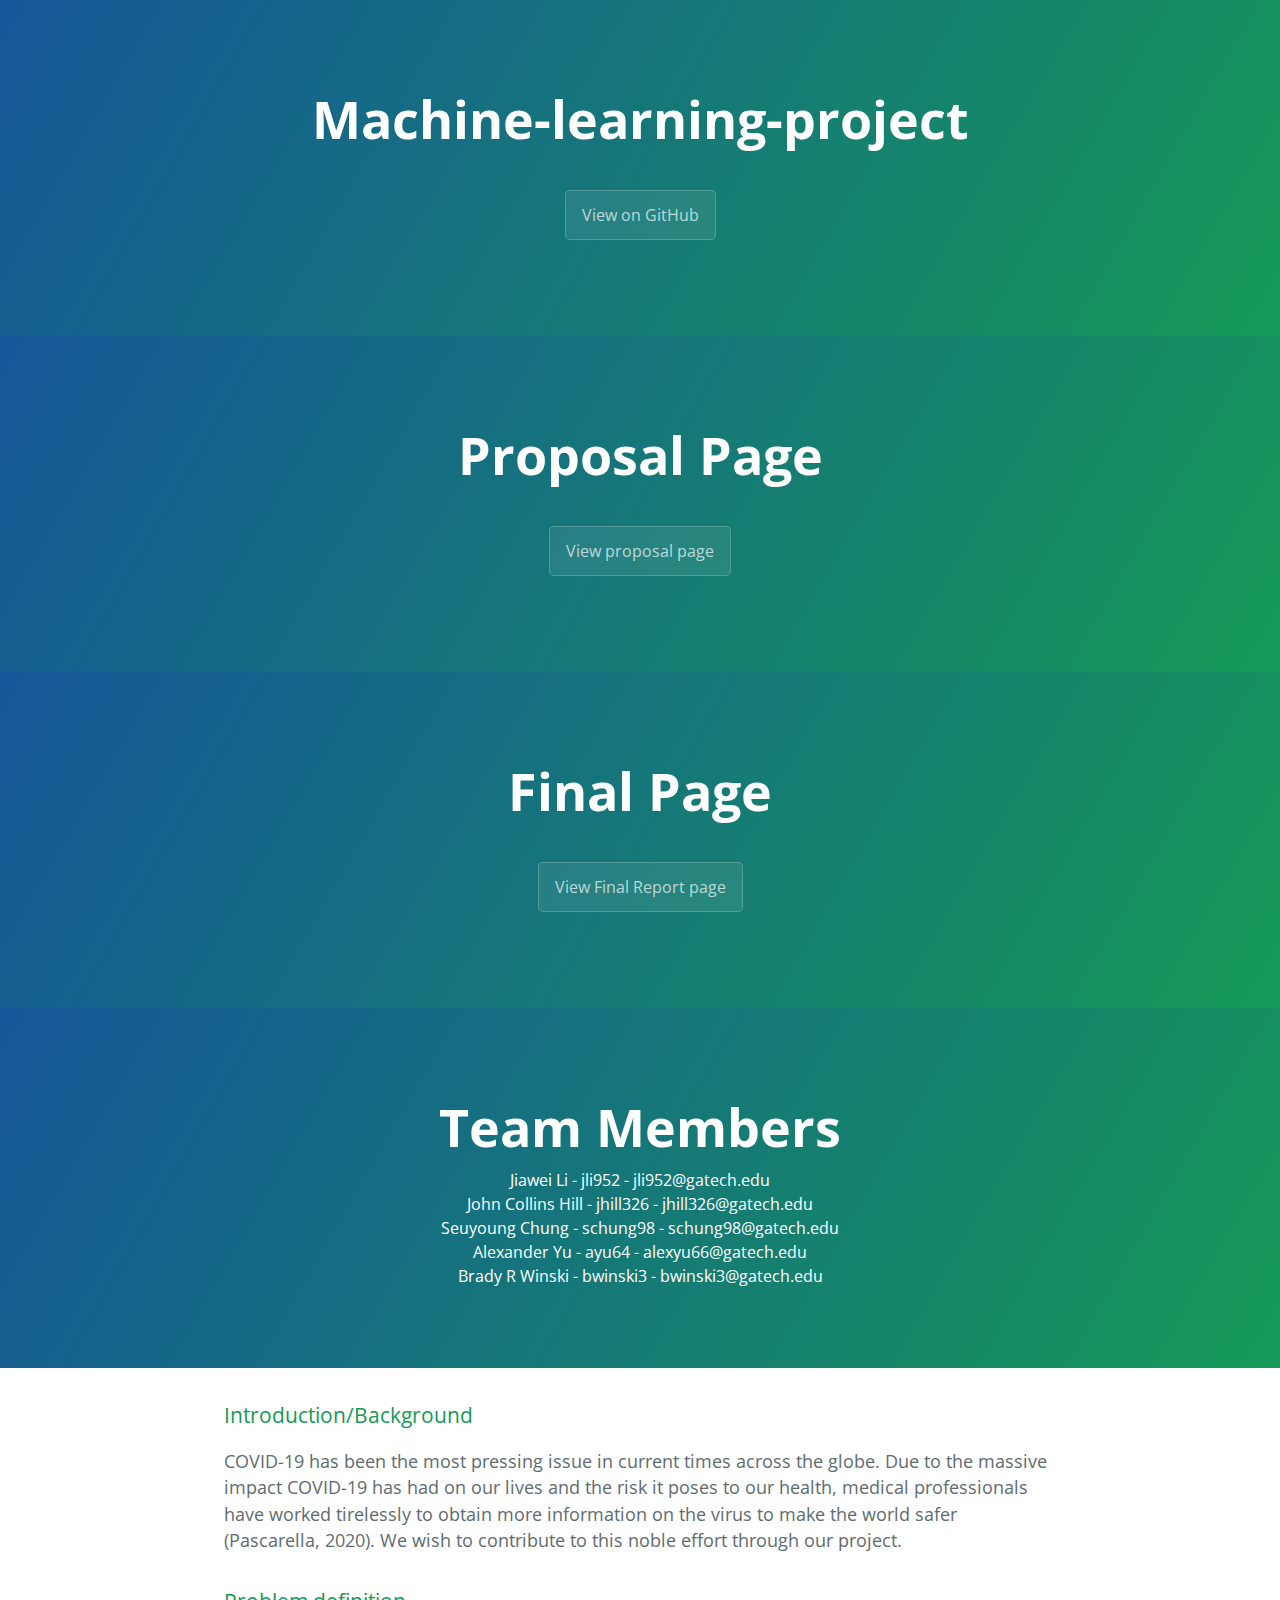
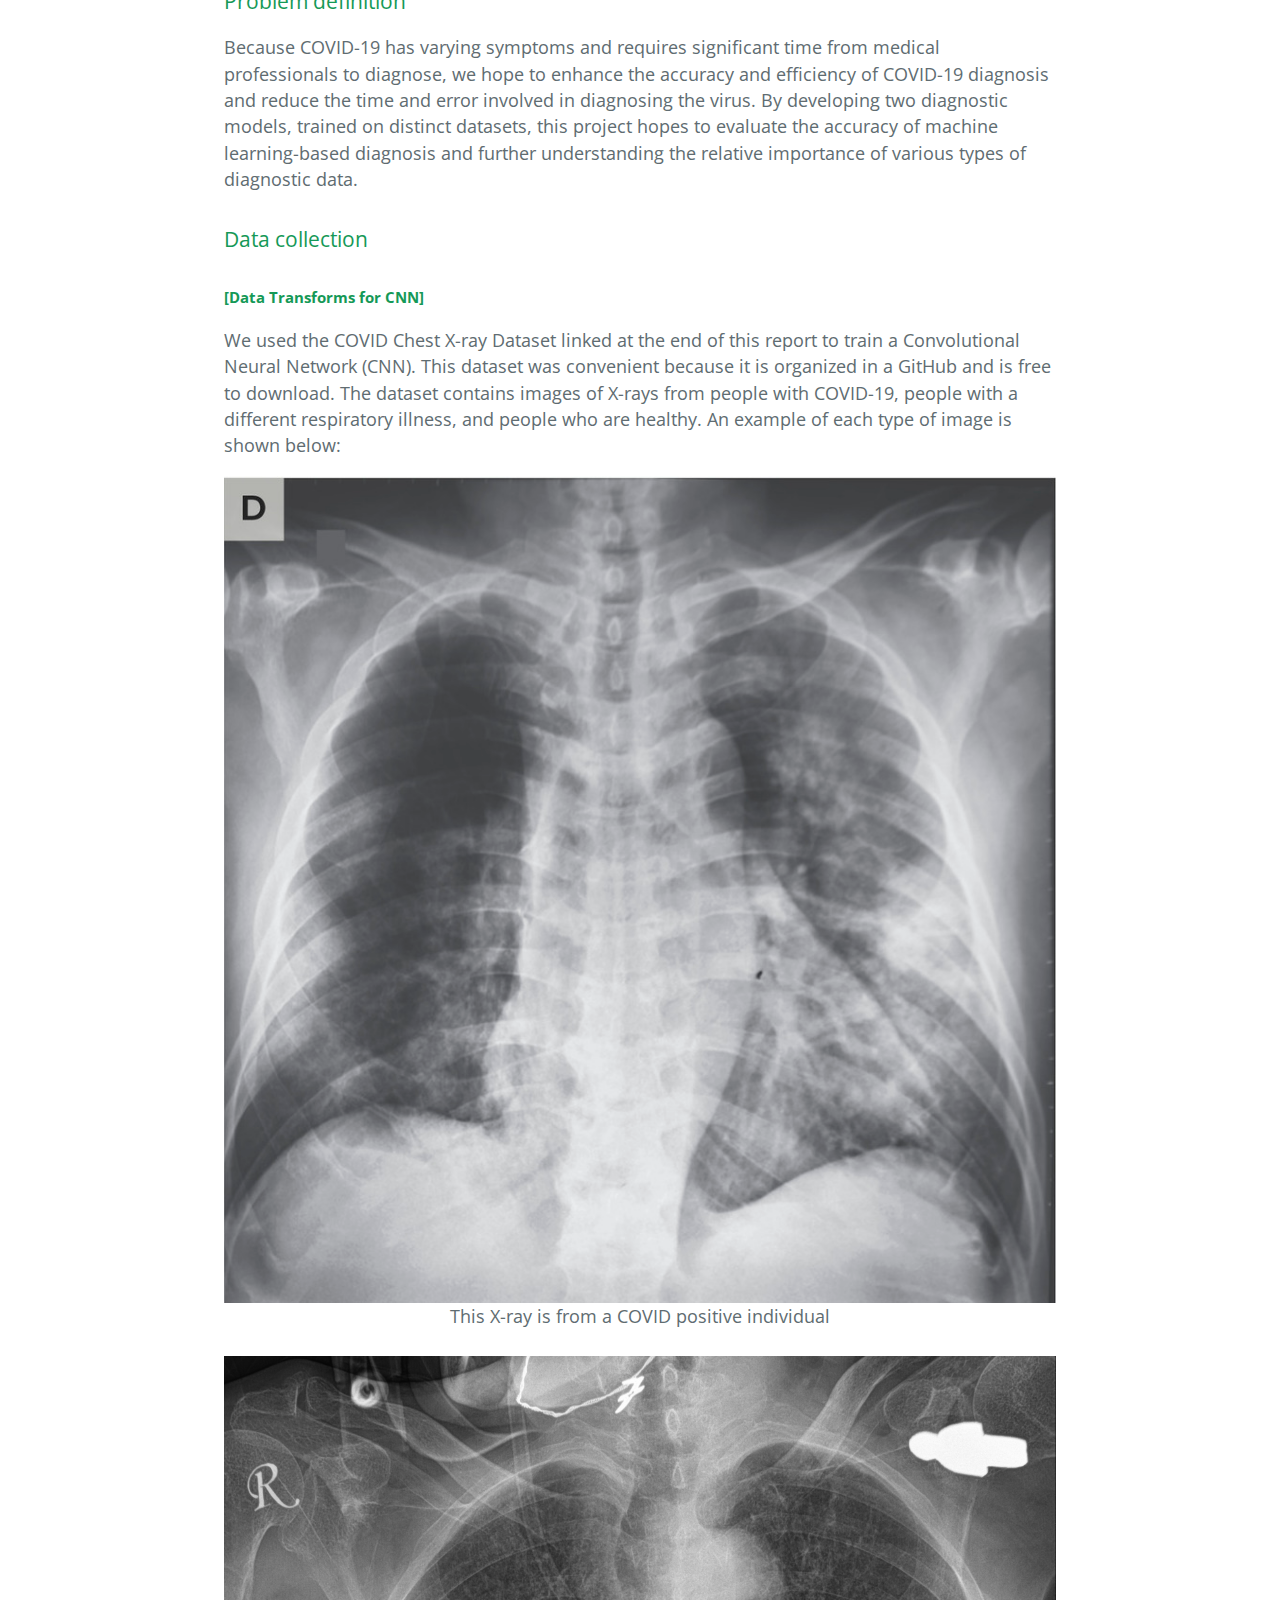
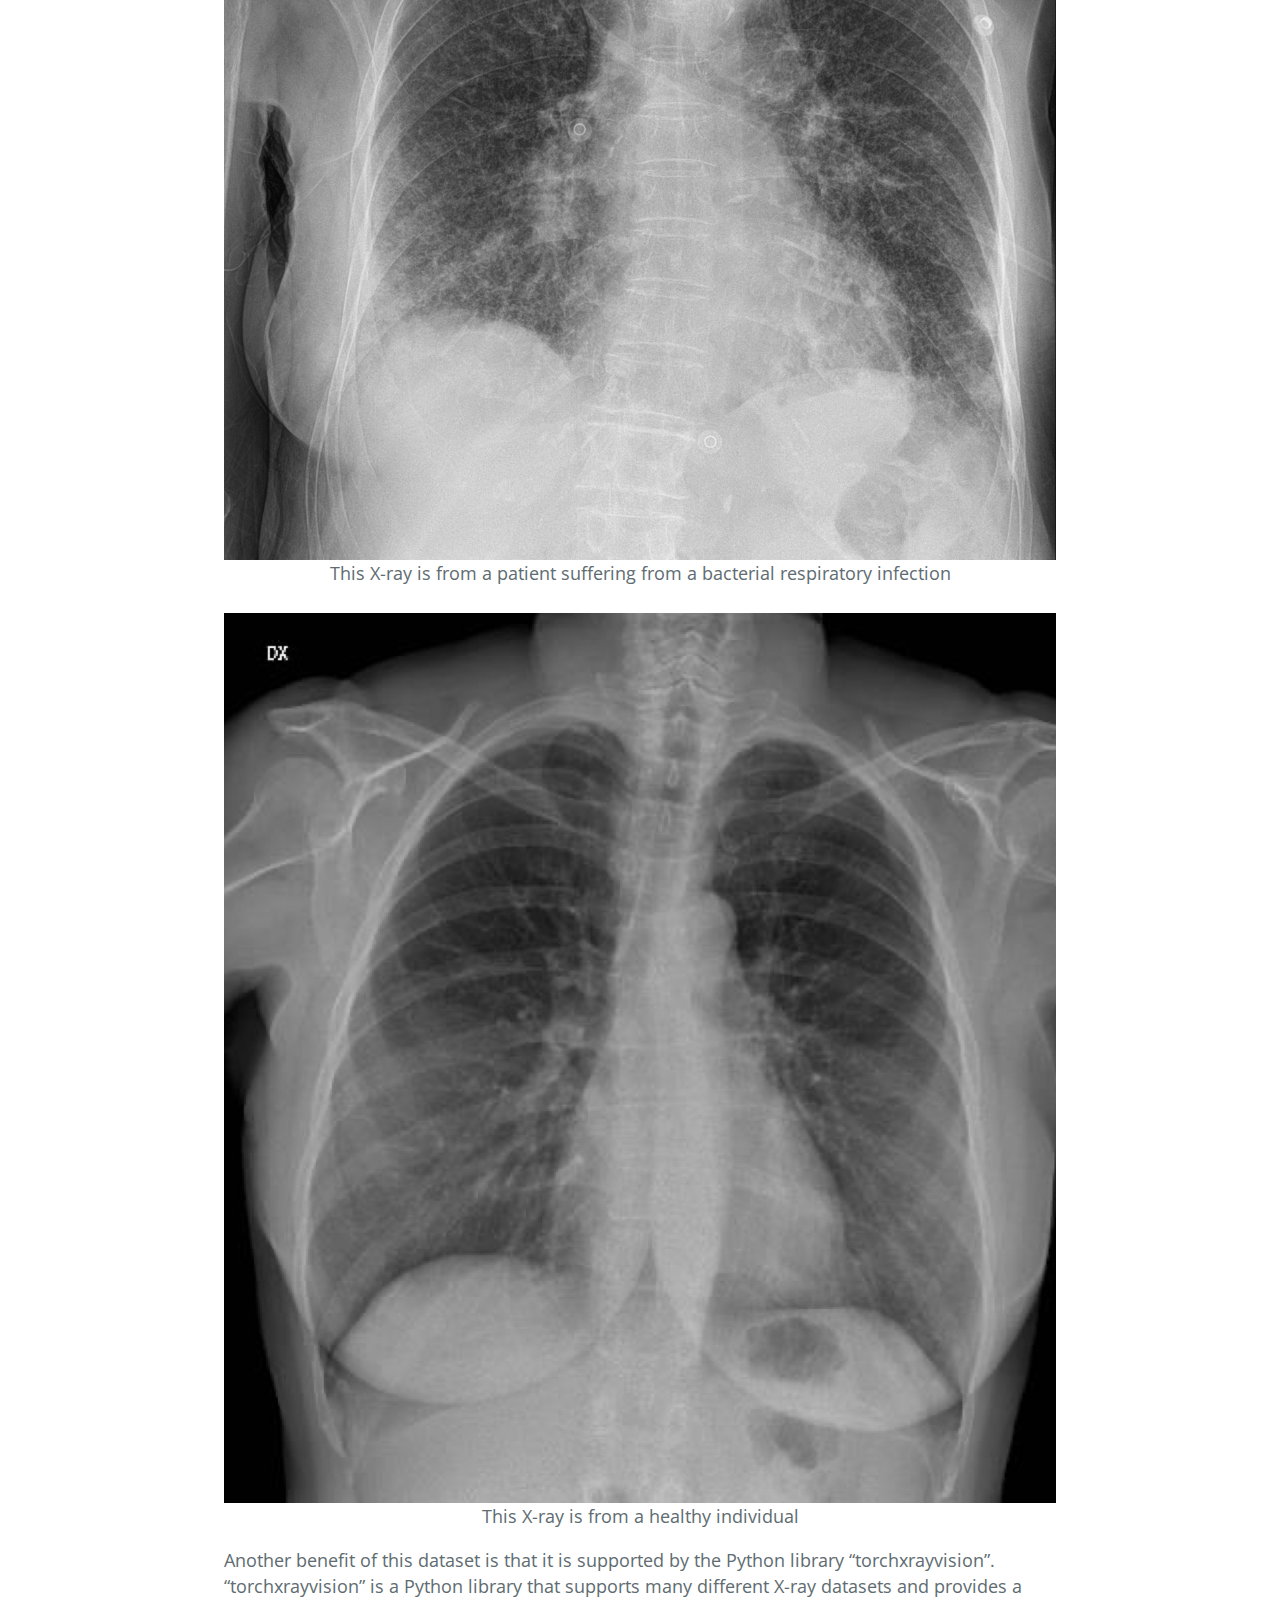
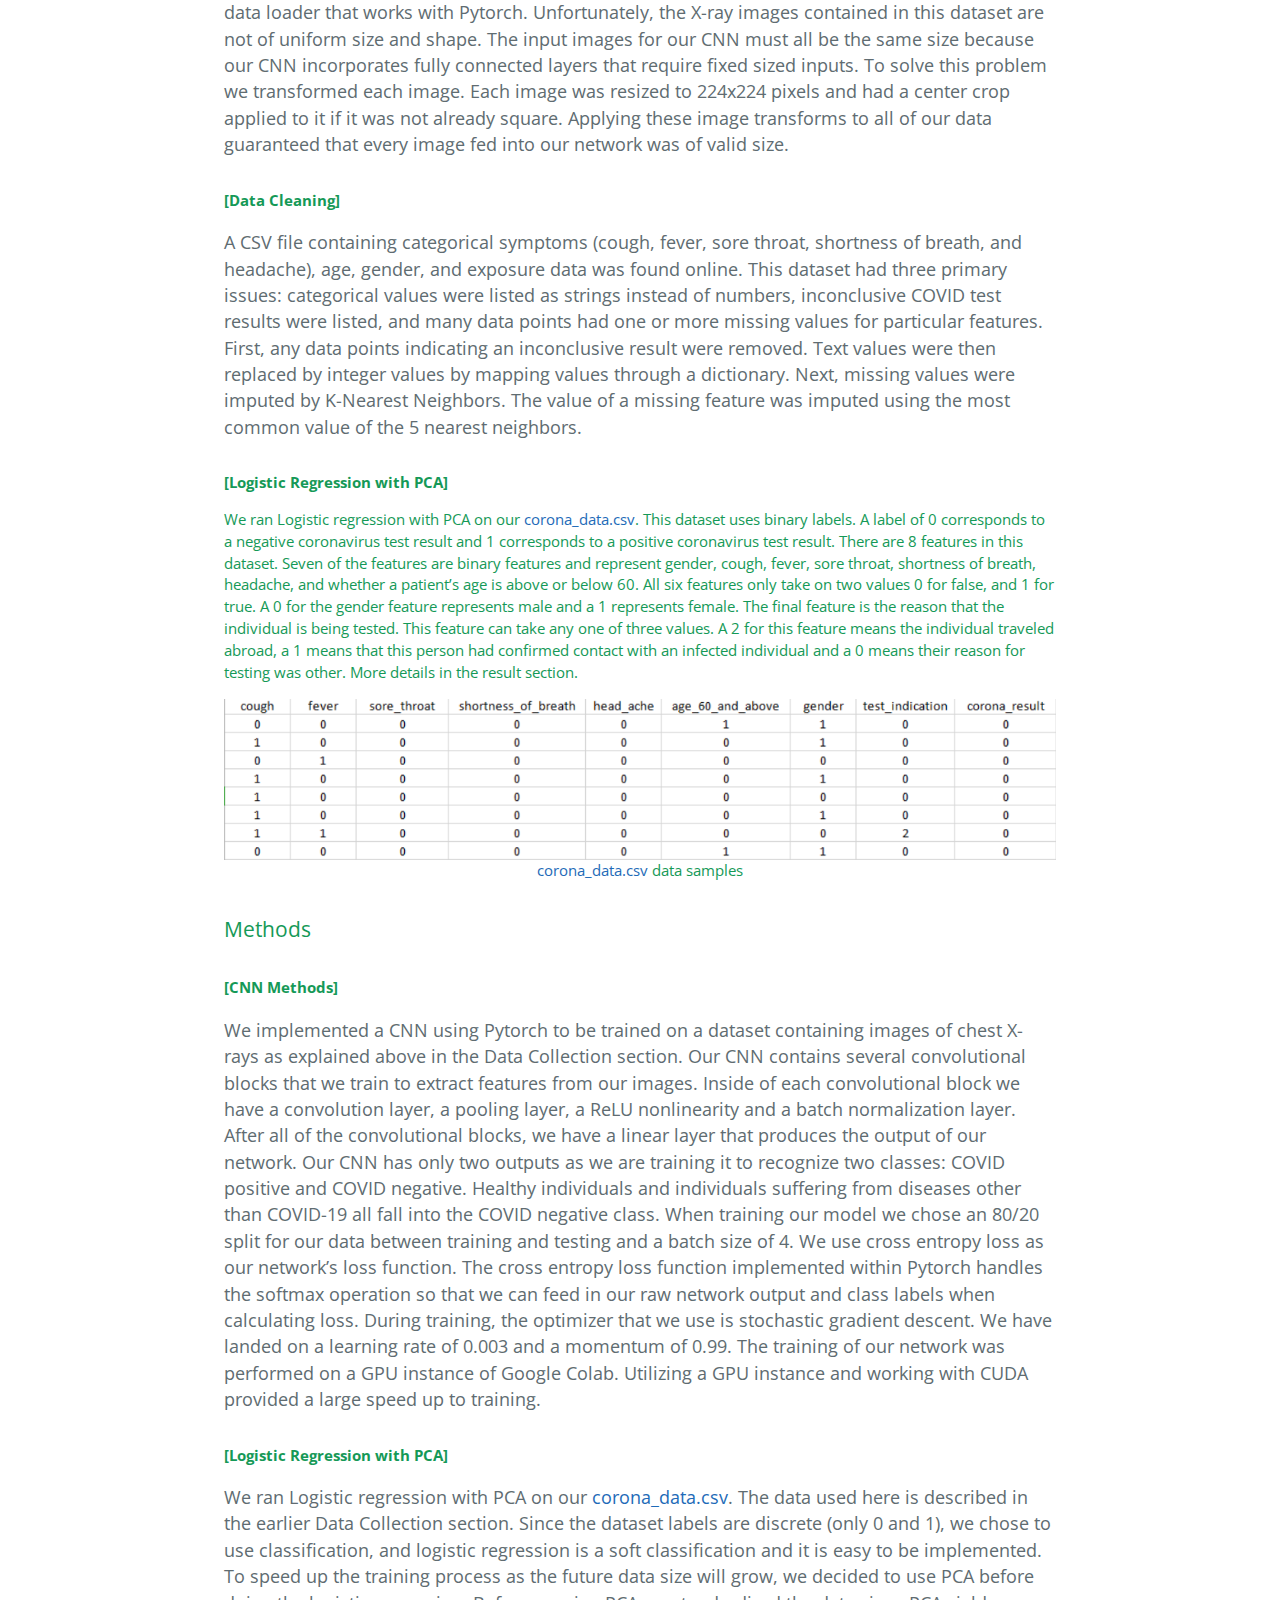
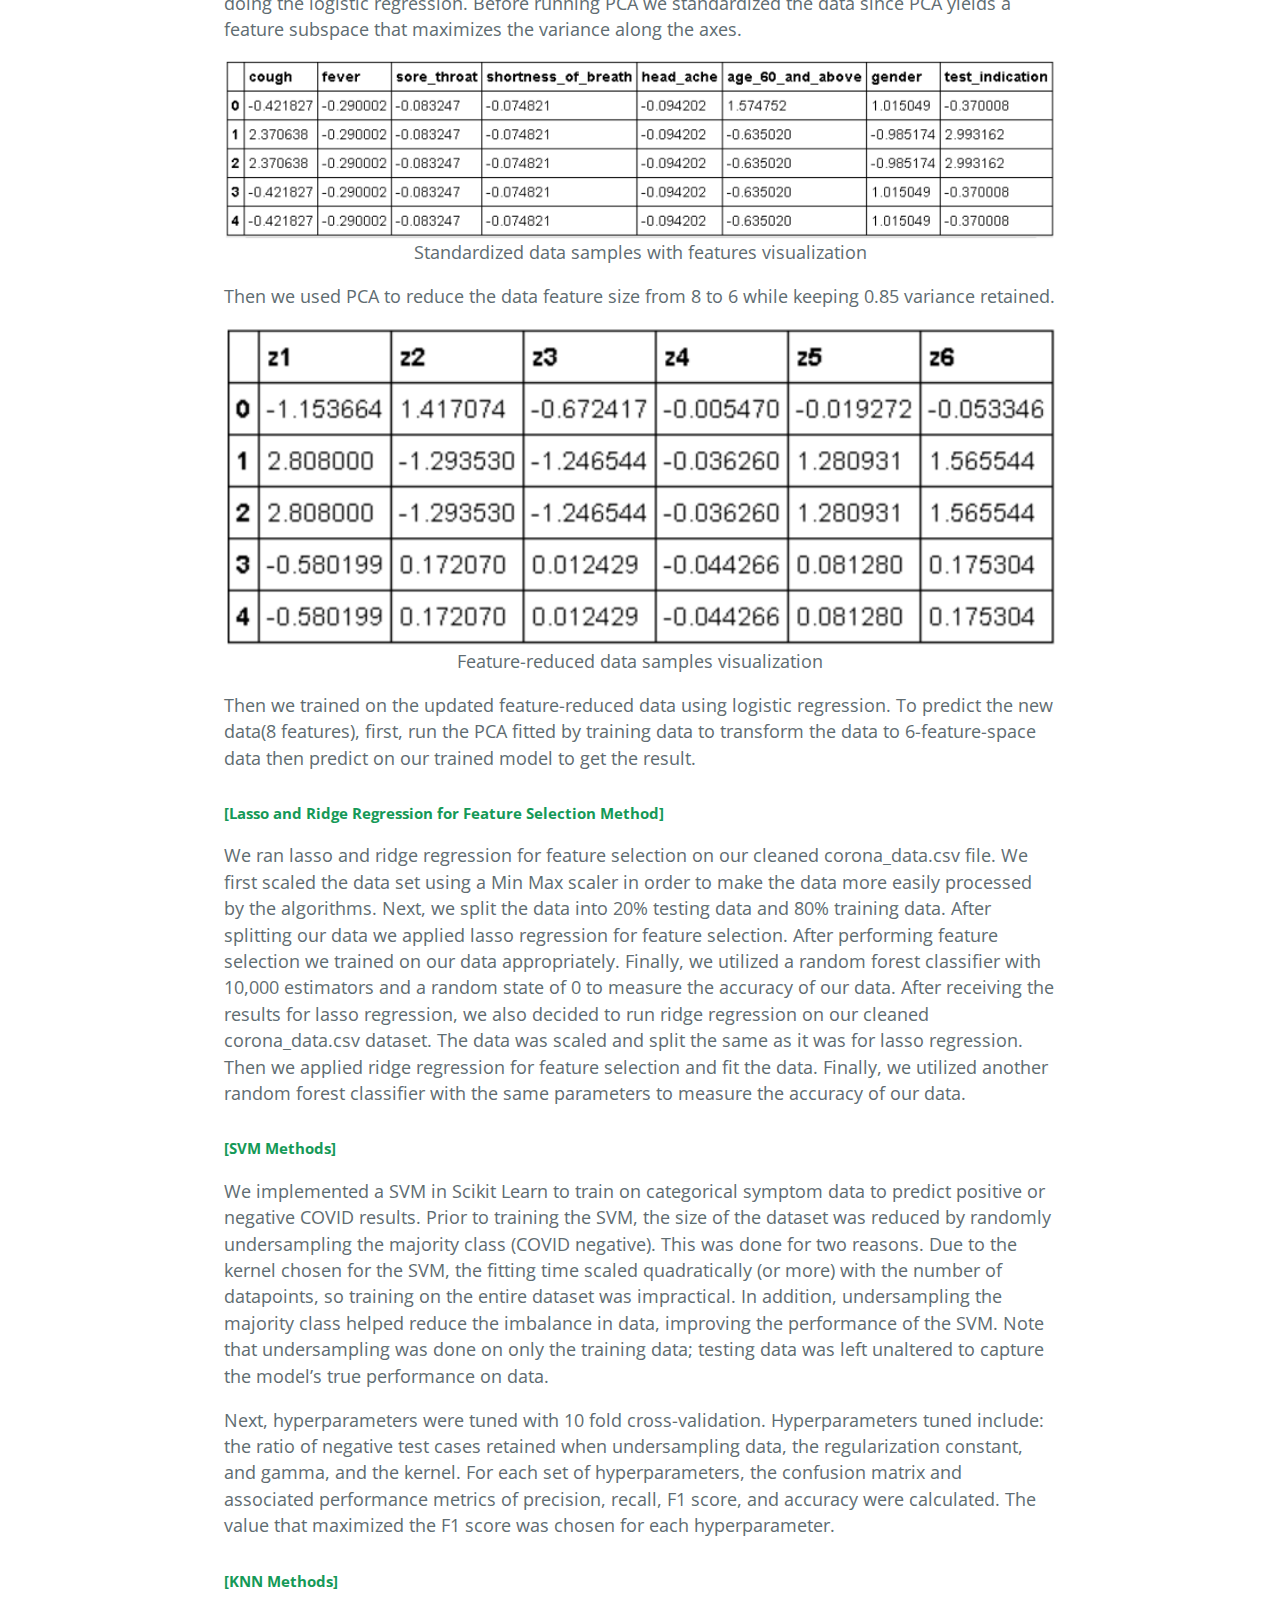
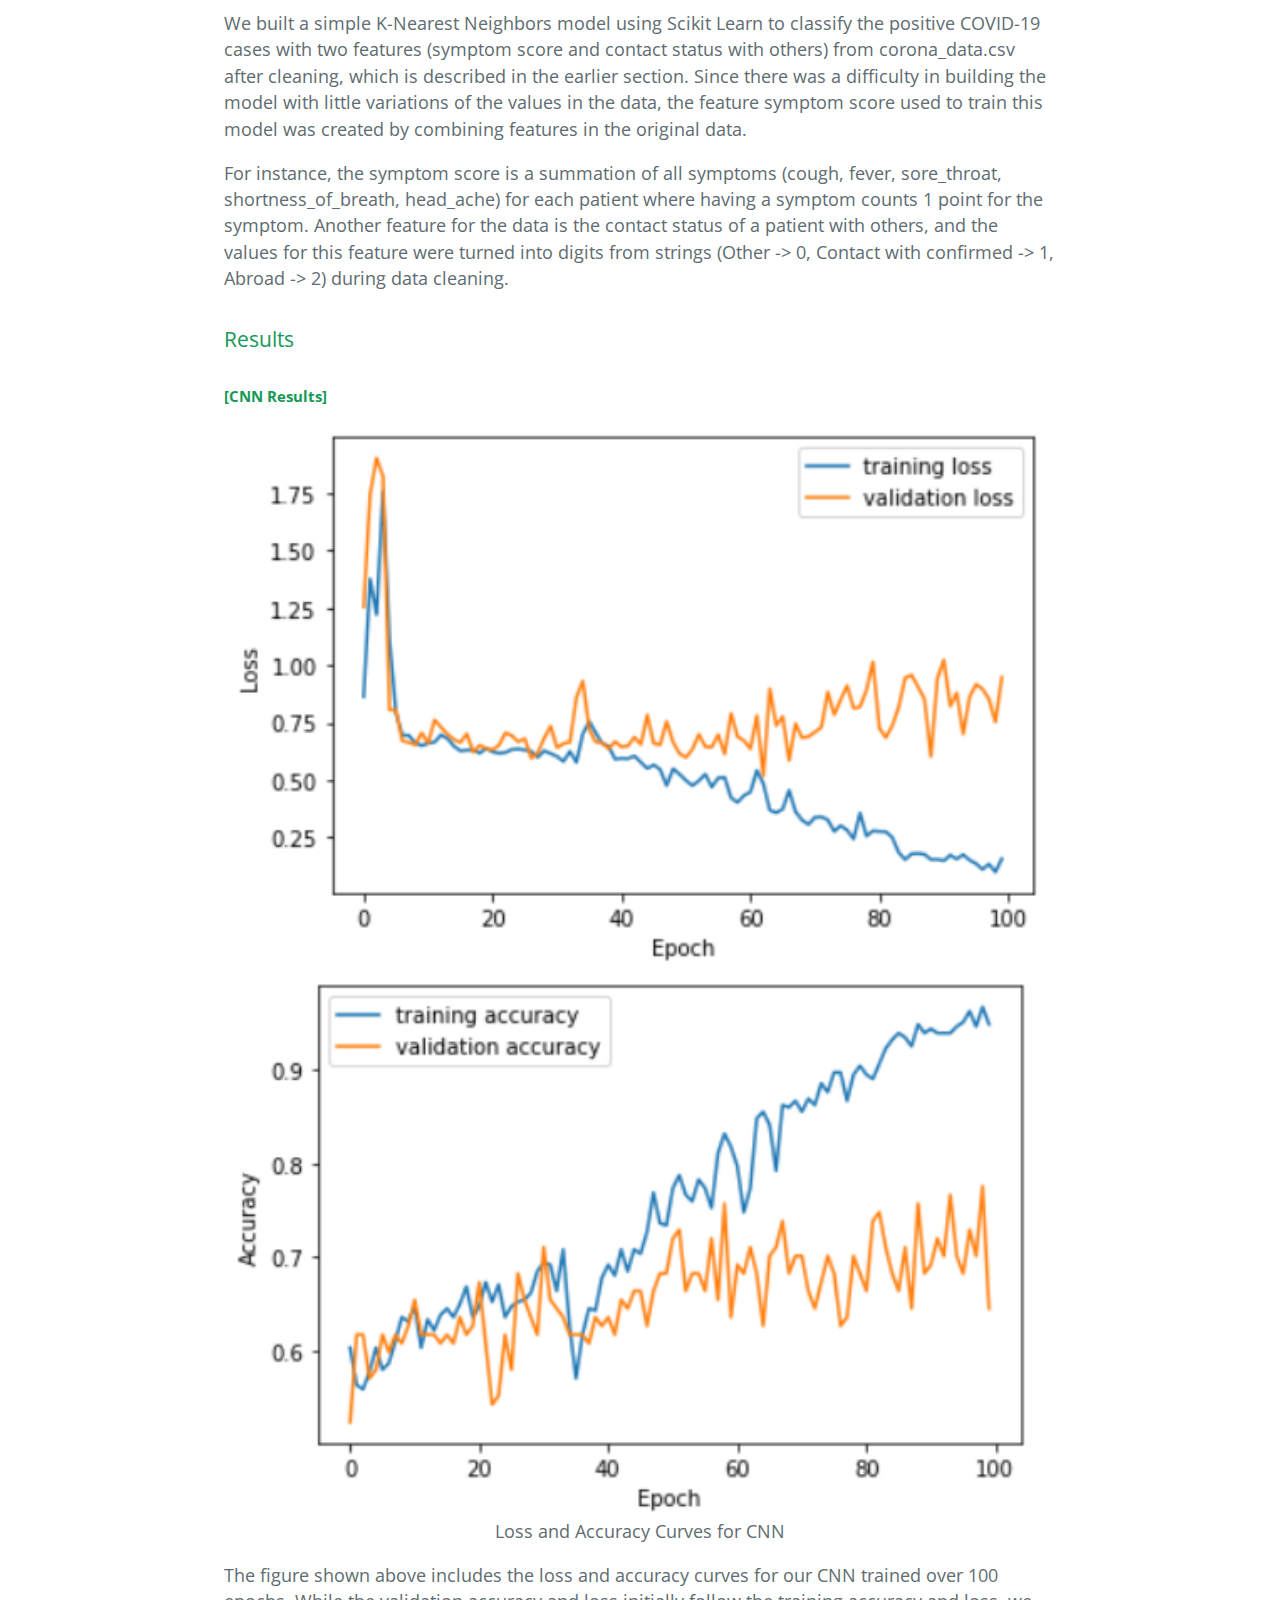
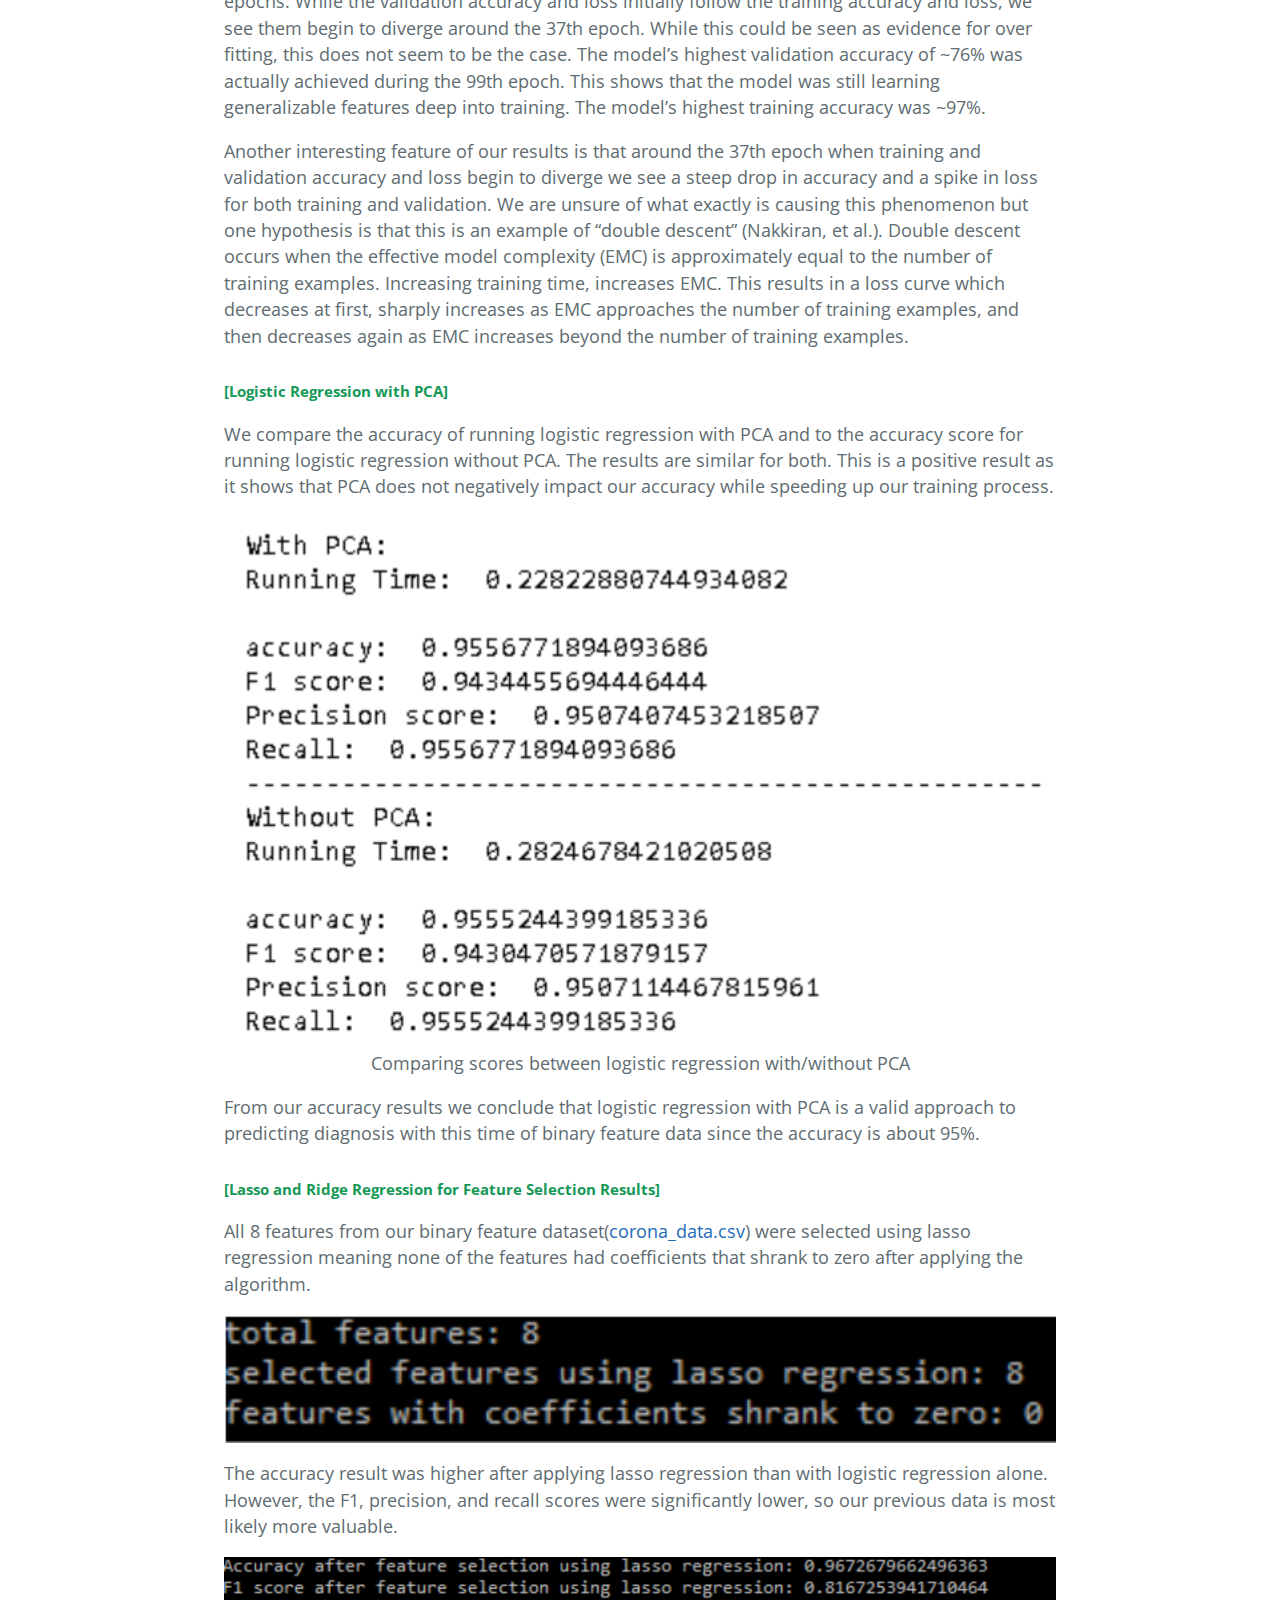
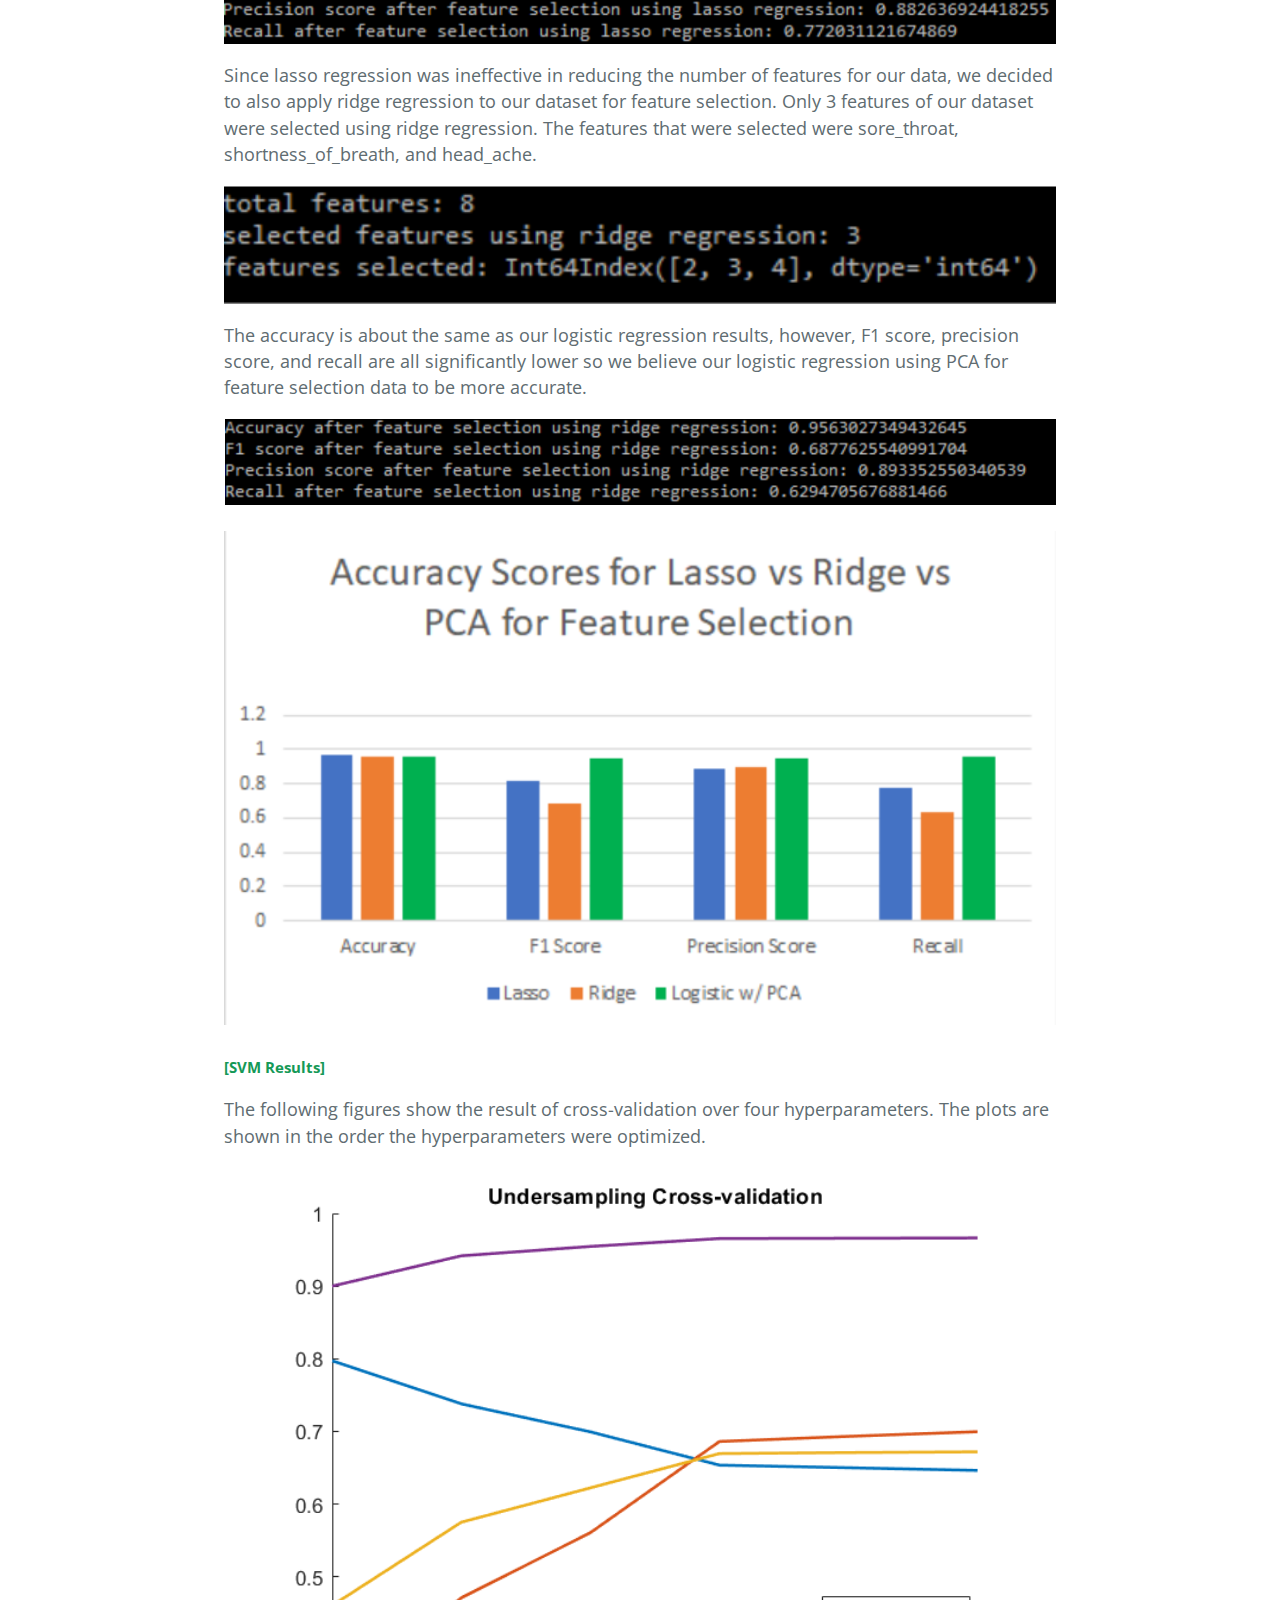
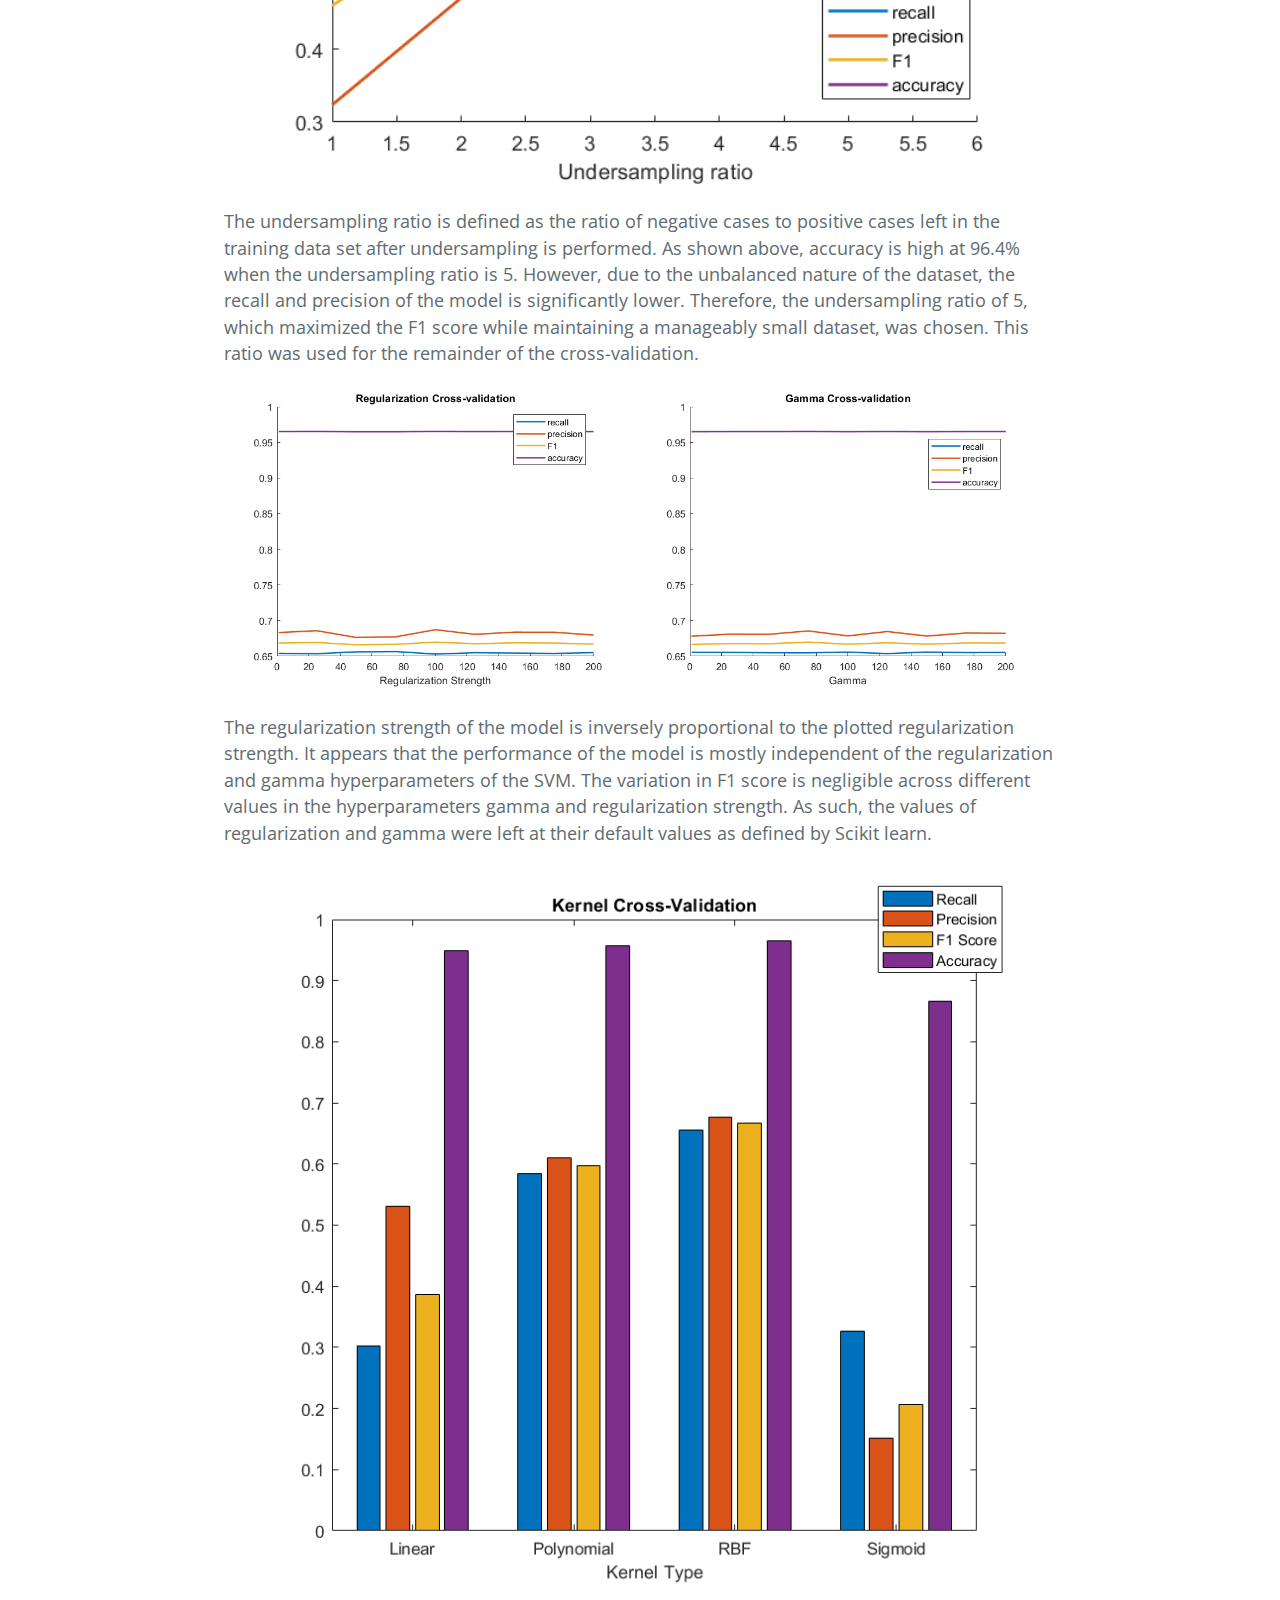
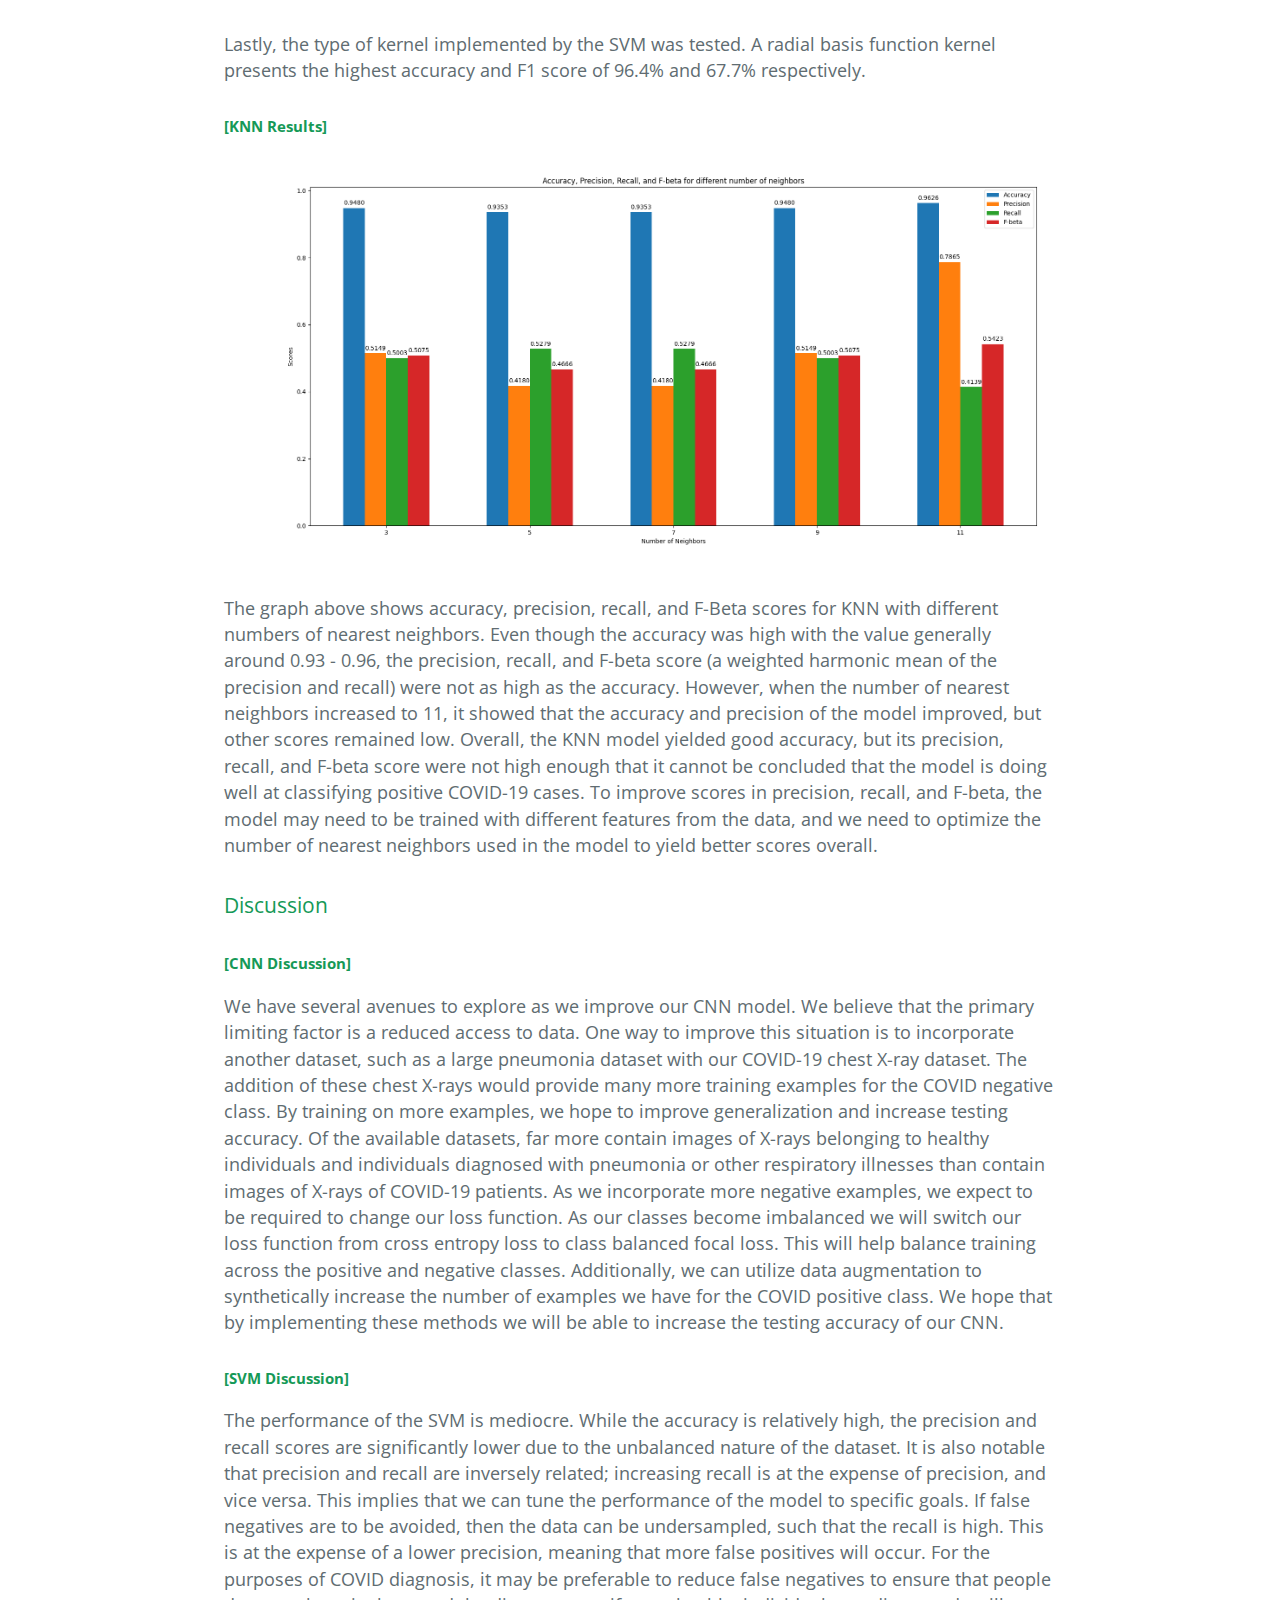
==== midterm.html @ e696a7da "Add files via upload" ====
<!DOCTYPE html>
<html lang="en-us">
    <head>
        <meta charset="UTF-8">
        <title>Machine-learning-project by jli952</title>
        <meta name="viewport" content="width=device-width, initial-scale=1">
        <link rel="stylesheet" type="text/css" href="stylesheets/normalize.css" media="screen">
        <link href='https://fonts.googleapis.com/css?family=Open+Sans:400,700' rel='stylesheet' type='text/css'>
        <link rel="stylesheet" type="text/css" href="stylesheets/stylesheet.css" media="screen">
        <link rel="stylesheet" type="text/css" href="stylesheets/github-light.css" media="screen">
    </head>
    <body>
        <section class="page-header">
            <h1 class="project-name">Machine-learning-project</h1>
            <h2 class="project-tagline"></h2>
            <a href="https://github.gatech.edu/jli952/Machine-Learning-Project" class="btn">View on GitHub</a>
        </section>
        <section class="page-header">
            <h1 class="project-name">Proposal Page</h1>
            <h2 class="project-tagline"></h2>
            <a href="proposal.html" class="btn">View proposal page</a>
        </section>
        <section class="page-header">
            <h1 class="project-name">Final Page</h1>
            <h2 class="project-tagline"></h2>
            <a href="https://github.gatech.edu/pages/jli952/Machine-Learning-Project/" class="btn">View Final Report page</a>
        </section>
        <section class="page-header">
            <h1 class="project-name">Team Members</h1>
            <center>Jiawei Li - jli952 - <a href="mailto:jli952@gatech.edu" style="color: white">jli952@gatech.edu</a></center>
            <center>John Collins Hill - jhill326 - <a href="mailto:jhill326@gatech.edu" style="color: white">jhill326@gatech.edu</a></center>
            <center>Seuyoung Chung - schung98 - <a href="mailto:schung98@gatech.edu" style="color: white">schung98@gatech.edu</a></center>
            <center>Alexander Yu - ayu64 - <a href="mailto:alexyu66@gatech.edu" style="color: white">alexyu66@gatech.edu</a></center>
            <center>Brady R Winski - bwinski3 - <a href="mailto:bwinski3@gatech.edu" style="color: white">bwinski3@gatech.edu</a></center>
        </section>

        <section class="main-content">
            <h3>
                <a id="introductionbackground" class="anchor" href="#introductionbackground" aria-hidden="true"><span aria-hidden="true" class="octicon octicon-link"></span></a>Introduction/Background
            </h3>
            <p>
                COVID-19 has been the most pressing issue in current times across the globe. Due to the massive impact COVID-19 has had on our lives and the risk it poses to our health, medical professionals 
                have worked tirelessly to obtain more information on the virus to make the world safer (Pascarella, 2020). We wish to contribute to this noble effort through our project.
            </p>


            <h3>
                <a id="problem-definition" class="anchor" href="#problem-definition" aria-hidden="true"><span aria-hidden="true" class="octicon octicon-link"></span></a>Problem definition
            </h3>
            <p>
                Because COVID-19 has varying symptoms and requires significant time from medical professionals to diagnose, we hope to enhance the accuracy and efficiency of COVID-19 diagnosis and reduce the 
                time and error involved in diagnosing the virus. By developing two diagnostic models, trained on distinct datasets, this project hopes to evaluate the accuracy of machine learning-based diagnosis 
                and further understanding the relative importance of various types of diagnostic data.
            </p>


            <h3>
                <a id="dataCollection" class="anchor" href="#dataCollection" aria-hidden="true"><span aria-hidden="true" class="octicon octicon-link"></span></a>Data collection
            </h3>
            <h5>
                <b>[Data Transforms for CNN]</b>            
            </h5>
            <p>
                We used the COVID Chest X-ray Dataset linked at the end of this report to train a Convolutional Neural Network (CNN). This dataset was convenient because it is organized in a GitHub and is free 
                to download. The dataset contains images of X-rays from people with COVID-19, people with a different respiratory illness, and people who are healthy. An example of each type of image is shown 
                below:
            </p>
                <img src="images/covid_xray.jpeg" alt="covid xray" class="center">
                <center>This X-ray is from a COVID positive individual</center>
            <br>
                <img src="images/ecoli_xray.jpg" alt="ecoli xray" class="center">
                <center>This X-ray is from a patient suffering from a bacterial respiratory infection</center>
            <br>
                <img src="images/healthy_xray.jpeg" alt="healthy xray" class="center">
                <center>This X-ray is from a healthy individual</center>
            <p>
                Another benefit of this dataset is that it is supported by the Python library “torchxrayvision”. “torchxrayvision” is a Python library that supports many different X-ray datasets and provides a 
                data loader that works with Pytorch. Unfortunately, the X-ray images contained in this dataset are not of uniform size and shape. The input images for our CNN must all be the same size because 
                our CNN incorporates fully connected layers that require fixed sized inputs. To solve this problem we transformed each image. Each image was resized to 224x224 pixels and had a center crop 
                applied to it if it was not already square. Applying these image transforms to all of our data guaranteed that every image fed into our network was of valid size.
            </p>
            <h5>
                <b>[Data Cleaning]</b>            
            </h5>
            <p>
                A CSV file containing categorical symptoms (cough, fever, sore throat, shortness of breath, and headache), age, gender, and exposure data was found online. This dataset had three primary issues: 
                categorical values were listed as strings instead of numbers, inconclusive COVID test results were listed, and many data points had one or more missing values for particular features. First, any 
                data points indicating an inconclusive result were removed. Text values were then replaced by integer values by mapping values through a dictionary. Next, missing values were imputed by K-Nearest 
                Neighbors. The value of a missing feature was imputed using the most common value of the 5 nearest neighbors. 
            </p>
            <h5>
                <b>[Logistic Regression with PCA]</b>
            </h>
            <p>
                We ran Logistic regression with PCA on our <a href="Dataset/corona_data.csv" target="_blank">corona_data.csv</a>. This dataset uses binary labels. A label of 0 corresponds to a negative coronavirus test result and 1 corresponds to a positive 
                coronavirus test result. There are 8 features in this dataset. Seven of the features are binary features and represent gender, cough, fever, sore throat, shortness of breath, headache, and 
                whether a patient’s age is above or below 60. All six features only take on two values 0 for false, and 1 for true.  A 0 for the gender feature represents male and a 1 represents female. The 
                final feature is the reason that the individual is being tested. This feature can take any one of three values. A 2 for this feature means the individual traveled abroad, a 1 means that this 
                person had confirmed contact with an infected individual and a 0 means their reason for testing was other. More details in the result section.
            </p>
            <img src="images/table1.png" alt="corona_data samples" class="center">
            <center><a href="Dataset/corona_data.csv" target="_blank">corona_data.csv</a> data samples</center>

            <h3>
                <a id="methods" class="anchor" href="#methods" aria-hidden="true"><span aria-hidden="true" class="octicon octicon-link"></span></a>Methods
            </h3>
            <h5><b>[CNN Methods]</b></h5>
            <p>
                We implemented a CNN using Pytorch to be trained on a dataset containing images of chest X-rays as explained above in the Data Collection section. Our CNN contains several convolutional blocks 
                that we train to extract features from our images. Inside of each convolutional block we have a convolution layer, a pooling layer, a ReLU nonlinearity and a batch normalization layer. After all 
                of the convolutional blocks, we have a linear layer that produces the output of our network. Our CNN has only two outputs as we are training it to recognize two classes: COVID positive and COVID 
                negative. Healthy individuals and individuals suffering from diseases other than COVID-19 all fall into the COVID negative class. When training our model we chose an 80/20 split for our data 
                between training and testing and a batch size of 4. We use cross entropy loss as our network’s loss function. The cross entropy loss function implemented within Pytorch handles the softmax 
                operation so that we can feed in our raw network output and class labels when calculating loss. During training, the optimizer that we use is stochastic gradient descent. We have landed on a 
                learning rate of 0.003 and a momentum of 0.99. The training of our network was performed on a GPU instance of Google Colab. Utilizing a GPU instance and working with CUDA provided a large speed 
                up to training.
            </p>
            <h5><b>[Logistic Regression with PCA]</b></h5>
            <p>
                We ran Logistic regression with PCA on our <a href="Dataset/corona_data.csv" target="_blank">corona_data.csv</a>. The data used here is described in the earlier Data Collection section. Since 
                the dataset labels are discrete (only 0 and 1), we chose to use classification, and logistic regression is a soft classification and it is easy to be implemented. To speed up the training 
                process as the future data size will grow, we decided to use PCA before doing the logistic regression. Before running PCA we standardized the data since PCA yields a feature subspace that 
                maximizes the variance along the axes.
            </p>
            <img src="images/table2.png" alt="standardized data samples" class="center">
            <center>Standardized data samples with features visualization</center>
            <p>               
                Then we used PCA to reduce the data feature size from 8 to 6 while keeping 0.85 variance retained.
            </p>
            <img src="images/table3.png" alt="feature-reduced data samples" class="center">
            <center>Feature-reduced data samples visualization</center>
            <p>
                Then we trained on the updated feature-reduced data using logistic regression. To predict the new data(8 features), first, run the PCA fitted by training data to transform the data to 
                6-feature-space data then predict on our trained model to get the result.
            </p>
            <h5><b>[Lasso and Ridge Regression for Feature Selection Method]</b></h5>
            <p>
                We ran lasso and ridge regression for feature selection on our cleaned corona_data.csv file. We first scaled the data set using a Min Max scaler in order to make the data more easily processed 
                by the algorithms. Next, we split the data into 20% testing data and 80% training data.  After splitting our data we applied lasso regression for feature selection. After performing feature 
                selection we trained on our data appropriately. Finally, we utilized a random forest classifier with 10,000 estimators and a random state of 0 to measure the accuracy of our data. After receiving 
                the results for lasso regression, we also decided to run ridge regression on our cleaned corona_data.csv dataset. The data was scaled and split the same as it was for lasso regression. Then we 
                applied ridge regression for feature selection and fit the data. Finally, we utilized another random forest classifier with the same parameters to measure the accuracy of our data.
            </p>
            <h5><b>[SVM Methods]</b></h5>
            <p>
                We implemented a SVM in Scikit Learn to train on categorical symptom data to predict positive or negative COVID results. Prior to training the SVM, the size of the dataset was reduced by randomly 
                undersampling the majority class (COVID negative). This was done for two reasons. Due to the kernel chosen for the SVM, the fitting time scaled quadratically (or more) with the number of 
                datapoints, so training on the entire dataset was impractical. In addition, undersampling the majority class helped reduce the imbalance in data, improving the performance of the SVM. Note that 
                undersampling was done on only the training data; testing data was left unaltered to capture the model’s true performance on data.
            </p>
            <p>
                Next, hyperparameters were tuned with 10 fold cross-validation. Hyperparameters tuned include: the ratio of negative test cases retained when undersampling data, the regularization constant, and 
                gamma, and the kernel. For each set of hyperparameters, the confusion matrix and associated performance metrics of precision, recall, F1 score, and accuracy were calculated. The value that 
                maximized the F1 score was chosen for each hyperparameter.
            </p> 
            <h5><b>[KNN Methods]</b></h5>
            <p>
                We built a simple K-Nearest Neighbors model using Scikit Learn to classify the positive COVID-19 cases with two features (symptom score and contact status with others) from corona_data.csv after 
                cleaning, which is described in the earlier section. Since there was a difficulty in building the model with little variations of the values in the data, the feature symptom score used to train 
                this model was created by combining features in the original data.
            </p>
            <p>
                For instance, the symptom score is a summation of all symptoms (cough, fever, sore_throat, shortness_of_breath, head_ache) for each patient where having a symptom counts 1 point for the symptom. 
                Another feature for the data is the contact status of a patient with others, and the values for this feature were turned into digits from strings (Other ->  0, Contact with confirmed -> 1, 
                Abroad -> 2) during data cleaning.
            </p>

            <h3>
                <a id="results" class="anchor" href="#results" aria-hidden="true"><span aria-hidden="true" class="octicon octicon-link"></span></a>Results
            </h3>
            <h5><b>[CNN Results]</b></h5>
            <img src="images/loss_acc_curves.PNG" alt="Loss and Accuracy Curves for CNN" class="center">
            <center>Loss and Accuracy Curves for CNN</center>
            <p>
                The figure shown above includes the loss and accuracy curves for our CNN trained over 100 epochs. While the validation accuracy and loss initially follow the training accuracy and loss, we see 
                them begin to diverge around the 37th epoch. While this could be seen as evidence for over fitting, this does not seem to be the case. The model’s highest validation accuracy of ~76% was actually 
                achieved during the 99th epoch. This shows that the model was still learning generalizable features deep into training. The model’s highest training accuracy was ~97%. 
            </p>
            <p>
                Another interesting feature of our results is that around the 37th epoch when training and validation accuracy and loss begin to diverge we see a steep drop in accuracy and a spike in loss for 
                both training and validation. We are unsure of what exactly is causing this phenomenon but one hypothesis is that this is an example of “double descent” (Nakkiran, et al.). Double descent occurs 
                when the effective model complexity (EMC) is approximately equal to the number of training examples. Increasing training time, increases EMC. This results in a loss curve which decreases at 
                first, sharply increases as EMC approaches the number of training examples, and then decreases again as EMC increases beyond the number of training examples.
            </p>
            <h5><b>[Logistic Regression with PCA]</b></h5>
            <p>
                We compare the accuracy of running logistic regression with PCA and to the accuracy score for running logistic regression without PCA. The results are similar for both. This is a positive result 
                as it shows that PCA does not negatively impact our accuracy while speeding up our training process.
            </p>
            <img src="images/RG_result.png" alt="comparison" class="center">
            <center>Comparing scores between logistic regression with/without PCA</center>
            <p>
                From our accuracy results we conclude that logistic regression with PCA is a valid approach to predicting diagnosis with this time of binary feature data since the accuracy is about 95%. 
            </p>
            <h5><b>[Lasso and Ridge Regression for Feature Selection Results]</b></h5>
            <p>
                All 8 features from our binary feature dataset(<a href="Dataset/corona_data.csv" target="_blank">corona_data.csv</a>) were selected using lasso regression meaning none of the features had 
                coefficients that shrank to zero after applying the algorithm. 
            </p>
            <img src="images/result1.png" alt="result1" class="center">
            <p>
                The accuracy result was higher after applying lasso regression than with logistic regression alone. However, the F1, precision, and recall scores were significantly lower, so our previous data 
                is most likely more valuable.
            </p>
            <img src="images/result2.png" alt="result2" class="center">
            <p>
                Since lasso regression was ineffective in reducing the number of features for our data, we decided to also apply ridge regression to our dataset for feature selection. Only 3 features of our 
                dataset were selected using ridge regression. The features that were selected were sore_throat, shortness_of_breath, and head_ache.
            </p>
            <img src="images/result3.png" alt="result3" class="center">
            <p>
                The accuracy is about the same as our logistic regression results, however, F1 score, precision score, and recall are all significantly lower so we believe our logistic regression using PCA for 
                feature selection data to be more accurate.
            </p>
            <img src="images/result4.png" alt="result4" class="center">
            <br>
            <img src="images/result5.png" alt="result5" class="center">
            <h5><b>[SVM Results]</b></h5>
            <p>
                The following figures show the result of cross-validation over four hyperparameters. The plots are shown in the order the hyperparameters were optimized.
            </p>
            <img src="images/Undersampling_CV.png" alt="Undersampling_CV" class="center">
            <p>
                The undersampling ratio is defined as the ratio of negative cases to positive cases left in the training data set after undersampling is performed. As shown above, accuracy is high at 96.4% when 
                the undersampling ratio is 5. However, due to the unbalanced nature of the dataset, the recall and precision of the model is significantly lower. Therefore, the undersampling ratio of 5, which 
                maximized the F1 score while maintaining a manageably small dataset, was chosen. This ratio was used for the remainder of the cross-validation.
            </p>
            <img src="images/Regularization_CV.png" alt="Regularization_CV" width="49%" style="display: inline-block">
            <img src="images/Gamma_CV.png" alt="Gamma_CV" width="49%" style="display: inline-block">
            <p>
                The regularization strength of the model is inversely proportional to the plotted regularization strength. It appears that the performance of the model is mostly independent of the regularization 
                and gamma hyperparameters of the SVM. The variation in F1 score is negligible across different values in the hyperparameters gamma and regularization strength. As such, the values of 
                regularization and gamma were left at their default values as defined by Scikit learn. 
            </p>
            <img src="images/Kernel_CV.png" alt="Kernel_CV" class="center">
            <p>
                Lastly, the type of kernel implemented by the SVM was tested. A radial basis function kernel presents the highest accuracy and F1 score of 96.4% and 67.7% respectively.
            </p>
            <h5><b>[KNN Results]</b></h5>
            <img src="images/knn_bar_graph.png" alt="knn_bar_graph" class="center">
            <p>
                The graph above shows accuracy, precision, recall, and F-Beta scores for KNN with different numbers of nearest neighbors. Even though the accuracy was high with the value generally around 
                0.93 - 0.96,  the precision, recall, and F-beta score (a weighted harmonic mean of the precision and recall) were not as high as the accuracy. However, when the number of nearest neighbors 
                increased to 11, it showed that the accuracy and precision of the model improved, but other scores remained low. Overall, the KNN model yielded good accuracy, but its precision, recall, and 
                F-beta score were not high enough that it cannot be concluded that the model is doing well at classifying positive COVID-19 cases. To improve scores in precision, recall, and F-beta, the model 
                may need to be trained with different features from the data, and we need to optimize the number of nearest neighbors used in the model to yield better scores overall.
            </p>

            <h3>
                <a id="discussion" class="anchor" href="#discussion" aria-hidden="true"><span aria-hidden="true" class="octicon octicon-link"></span></a>Discussion
            </h3>
            <h5><b>[CNN Discussion]</b></h5>
            <p>
                We have several avenues to explore as we improve our CNN model. We believe that the primary limiting factor is a reduced access to data. One way to improve this situation is to incorporate 
                another dataset, such as a large pneumonia dataset with our COVID-19 chest X-ray dataset. The addition of these chest X-rays would provide many more training examples for the COVID negative 
                class. By training on more examples, we hope to improve generalization and increase testing accuracy. Of the available datasets, far more contain images of X-rays belonging to healthy individuals 
                and individuals diagnosed with pneumonia or other respiratory illnesses than contain images of X-rays of COVID-19 patients. As we incorporate more negative examples, we expect to be required to 
                change our loss function. As our classes become imbalanced we will switch our loss function from cross entropy loss to class balanced focal loss. This will help balance training across the 
                positive and negative classes. Additionally, we can utilize data augmentation to synthetically increase the number of examples we have for the COVID positive class. We hope that by implementing 
                these methods we will be able to increase the testing accuracy of our CNN.
            </p>
            <h5><b>[SVM Discussion]</b></h5>
            <p>
                The performance of the SVM is mediocre. While the accuracy is relatively high, the precision and recall scores are significantly lower due to the unbalanced nature of the dataset. It is also 
                notable that precision and recall are inversely related; increasing recall is at the expense of precision, and vice versa. This implies that we can tune the performance of the model to specific 
                goals. If false negatives are to be avoided, then the data can be undersampled, such that the recall is high. This is at the expense of a lower precision, meaning that more false positives will 
                occur. For the purposes of COVID diagnosis, it may be preferable to reduce false negatives to ensure that people do not unknowingly spread the disease, even if more healthy individuals are 
                diagnosed as ill. 
            </p>
            <p>
                Further steps to improve the performance of an SVM model primarily revolve around addressing the ability to classify severely unbalanced classes. Indeed, relative to all other hyperparameters, 
                artificially adjusting the ratio of positive to negative cases in the training data had the largest effect on the model’s performance. 
            </p>
            <p>
                However, it is also possible that due to the small domain of each categorical feature (all but one feature were binary, and one was ternary) that the data is inherently inseparable by a 
                hyper-plane or hyper-surface. If further adjustments fail to improve the precision and recall of the SVM, it can be concluded that a hard classifier such as an SVM is unsuitable for our data, 
                and a soft classifier such as a logistic regression would be more suitable. 
            </p>

            <h3>
                <a id="dataset-reference" class="anchor" href="#dataset-reference" aria-hidden="true"><span aria-hidden="true" class="octicon octicon-link"></span></a>Dataset reference
            </h3>
            <ul>
                <li>Chest X-ray Dataset: <a href="https://github.com/ieee8023/covid-chestxray-dataset">https://github.com/ieee8023/covid-chestxray-dataset</a></li>
                <li>Symptom Dataset: <a href="https://github.com/nshomron/covidpred">https://github.com/nshomron/covidpred</a></li>
                <li>Pneumonia Dataset: <a href="https://www.kaggle.com/paultimothymooney/chest-xray-pneumonia">https://www.kaggle.com/paultimothymooney/chest-xray-pneumonia</a></li>
            </ul>  


            <h3>
                <a id="references" class="anchor" href="#references" aria-hidden="true"><span aria-hidden="true" class="octicon octicon-link"></span></a>References
            </h3>
            <dl>
                <dt><a href="https://onlinelibrary.wiley.com/doi/full/10.1111/joim.13091">https://onlinelibrary.wiley.com/doi/full/10.1111/joim.13091</a></dt>
                    <dd>Pascarella, Giuseppe, et al. “COVID‐19 Diagnosis and Management: a Comprehensive Review.” Journal of Internal Medicine, vol. 288, no. 2, 2020, pp. 192–206., doi:10.1111/joim.13091</dd>
                <dt><a href="https://www.nature.com/articles/s41746-020-00372-6">https://www.nature.com/articles/s41746-020-00372-6</a></dt>
                    <dd>Zoabi, Y., Deri-Rozov, S. & Shomron, N. Machine learning-based prediction of COVID-19 diagnosis based on symptoms. npj Digit. Med. 4, 3 (2021). https://doi.org/10.1038/s41746-020-00372-6</dd>
                <dt><a href="https://www.nature.com/articles/s41598-020-71294-2">https://www.nature.com/articles/s41598-020-71294-2</a></dt>
                    <dd>Sahlol, A.T., Yousri, D., Ewees, A.A. et al. COVID-19 image classification using deep features and fractional-order marine predators algorithm. Sci Rep 10, 15364 (2020). <a href="https://doi.org/10.1038/s41598-020-71294-2">https://doi.org/10.1038/s41598-020-71294-2</a></dd>
                <dt><a href="https://arxiv.org/abs/1912.02292">https://arxiv.org/abs/1912.02292</a></dt>
                    <dd>Nakkiran, Preetum, et al. "Deep double descent: Where bigger models and more data hurt." arXiv preprint arXiv:1912.02292 (2019).</dd>
            
            </dl>

            <footer class="site-footer">
                <span class="site-footer-owner"><a href="https://github.gatech.edu/jli952/Machine-Learning-Project">Machine-learning-project</a> is maintained by <a href="https://github.gatech.edu/jli952">Jiawei Li</a>.</span>

                <span class="site-footer-credits">This page was generated by <a href="https://pages.github.com">GitHub Pages</a> using the <a href="https://github.com/jasonlong/cayman-theme">Cayman theme</a> by <a href="https://twitter.com/jasonlong">Jason Long</a>.</span>
            </footer>

        </section>

  
    </body>
</html>
---- stylesheets/stylesheet.css ----
* {
  box-sizing: border-box; }

body {
  padding: 0;
  margin: 0;
  font-family: "Open Sans", "Helvetica Neue", Helvetica, Arial, sans-serif;
  font-size: 16px;
  line-height: 1.5;
  color: #606c71; }

a {
  color: #1e6bb8;
  text-decoration: none; }
  a:hover {
    text-decoration: underline; }

.center {
  display: block;
  margin-left: auto;
  margin-right: auto;
  width: 100%;
}

.btn {
  display: inline-block;
  margin-bottom: 1rem;
  color: rgba(255, 255, 255, 0.7);
  background-color: rgba(255, 255, 255, 0.08);
  border-color: rgba(255, 255, 255, 0.2);
  border-style: solid;
  border-width: 1px;
  border-radius: 0.3rem;
  transition: color 0.2s, background-color 0.2s, border-color 0.2s; }
  .btn + .btn {
    margin-left: 1rem; }

.btn:hover {
  color: rgba(255, 255, 255, 0.8);
  text-decoration: none;
  background-color: rgba(255, 255, 255, 0.2);
  border-color: rgba(255, 255, 255, 0.3); }

@media screen and (min-width: 64em) {
  .btn {
    padding: 0.75rem 1rem; } }

@media screen and (min-width: 42em) and (max-width: 64em) {
  .btn {
    padding: 0.6rem 0.9rem;
    font-size: 0.9rem; } }

@media screen and (max-width: 42em) {
  .btn {
    display: block;
    width: 100%;
    padding: 0.75rem;
    font-size: 0.9rem; }
    .btn + .btn {
      margin-top: 1rem;
      margin-left: 0; } }

.page-header {
  color: #fff;
  text-align: center;
  background-color: #159957;
  background-image: linear-gradient(120deg, #155799, #159957); }

@media screen and (min-width: 64em) {
  .page-header {
    padding: 5rem 6rem; } }

@media screen and (min-width: 42em) and (max-width: 64em) {
  .page-header {
    padding: 3rem 4rem; } }

@media screen and (max-width: 42em) {
  .page-header {
    padding: 2rem 1rem; } }

.project-name {
  margin-top: 0;
  margin-bottom: 0.1rem; }

@media screen and (min-width: 64em) {
  .project-name {
    font-size: 3.25rem; } }

@media screen and (min-width: 42em) and (max-width: 64em) {
  .project-name {
    font-size: 2.25rem; } }

@media screen and (max-width: 42em) {
  .project-name {
    font-size: 1.75rem; } }

.project-tagline {
  margin-bottom: 2rem;
  font-weight: normal;
  opacity: 0.7; }

@media screen and (min-width: 64em) {
  .project-tagline {
    font-size: 1.25rem; } }

@media screen and (min-width: 42em) and (max-width: 64em) {
  .project-tagline {
    font-size: 1.15rem; } }

@media screen and (max-width: 42em) {
  .project-tagline {
    font-size: 1rem; } }

.main-content :first-child {
  margin-top: 0; }
.main-content img {
  max-width: 100%; }
.main-content h1, .main-content h2, .main-content h3, .main-content h4, .main-content h5, .main-content h6 {
  margin-top: 2rem;
  margin-bottom: 1rem;
  font-weight: normal;
  color: #159957; }
.main-content p {
  margin-bottom: 1em; }
.main-content code {
  padding: 2px 4px;
  font-family: Consolas, "Liberation Mono", Menlo, Courier, monospace;
  font-size: 0.9rem;
  color: #383e41;
  background-color: #f3f6fa;
  border-radius: 0.3rem; }
.main-content pre {
  padding: 0.8rem;
  margin-top: 0;
  margin-bottom: 1rem;
  font: 1rem Consolas, "Liberation Mono", Menlo, Courier, monospace;
  color: #567482;
  word-wrap: normal;
  background-color: #f3f6fa;
  border: solid 1px #dce6f0;
  border-radius: 0.3rem; }
  .main-content pre > code {
    padding: 0;
    margin: 0;
    font-size: 0.9rem;
    color: #567482;
    word-break: normal;
    white-space: pre;
    background: transparent;
    border: 0; }
.main-content .highlight {
  margin-bottom: 1rem; }
  .main-content .highlight pre {
    margin-bottom: 0;
    word-break: normal; }
.main-content .highlight pre, .main-content pre {
  padding: 0.8rem;
  overflow: auto;
  font-size: 0.9rem;
  line-height: 1.45;
  border-radius: 0.3rem; }
.main-content pre code, .main-content pre tt {
  display: inline;
  max-width: initial;
  padding: 0;
  margin: 0;
  overflow: initial;
  line-height: inherit;
  word-wrap: normal;
  background-color: transparent;
  border: 0; }
  .main-content pre code:before, .main-content pre code:after, .main-content pre tt:before, .main-content pre tt:after {
    content: normal; }
.main-content ul, .main-content ol {
  margin-top: 0; }
.main-content blockquote {
  padding: 0 1rem;
  margin-left: 0;
  color: #819198;
  border-left: 0.3rem solid #dce6f0; }
  .main-content blockquote > :first-child {
    margin-top: 0; }
  .main-content blockquote > :last-child {
    margin-bottom: 0; }
.main-content table {
  display: block;
  width: 100%;
  overflow: auto;
  word-break: normal;
  word-break: keep-all; }
  .main-content table th {
    font-weight: bold; }
  .main-content table th, .main-content table td {
    padding: 0.5rem 1rem;
    border: 1px solid #e9ebec; }
.main-content dl {
  padding: 0; }
  .main-content dl dt {
    padding: 0;
    margin-top: 1rem;
    font-size: 1rem;
    font-weight: bold; }
  .main-content dl dd {
    padding: 0;
    margin-bottom: 1rem; }
.main-content hr {
  height: 2px;
  padding: 0;
  margin: 1rem 0;
  background-color: #eff0f1;
  border: 0; }

@media screen and (min-width: 64em) {
  .main-content {
    max-width: 64rem;
    padding: 2rem 6rem;
    margin: 0 auto;
    font-size: 1.1rem; } }

@media screen and (min-width: 42em) and (max-width: 64em) {
  .main-content {
    padding: 2rem 4rem;
    font-size: 1.1rem; } }

@media screen and (max-width: 42em) {
  .main-content {
    padding: 2rem 1rem;
    font-size: 1rem; } }

.site-footer {
  padding-top: 2rem;
  margin-top: 2rem;
  border-top: solid 1px #eff0f1; }

.site-footer-owner {
  display: block;
  font-weight: bold; }

.site-footer-credits {
  color: #819198; }

@media screen and (min-width: 64em) {
  .site-footer {
    font-size: 1rem; } }

@media screen and (min-width: 42em) and (max-width: 64em) {
  .site-footer {
    font-size: 1rem; } }

@media screen and (max-width: 42em) {
  .site-footer {
    font-size: 0.9rem; } }
---- stylesheets/github-light.css ----
/*!
 * GitHub Light v0.4.1
 * Copyright (c) 2012 - 2017 GitHub, Inc.
 * Licensed under MIT (https://github.com/primer/github-syntax-theme-generator/blob/master/LICENSE)
 */

.pl-c /* comment, punctuation.definition.comment, string.comment */ {
  color: #6a737d;
}

.pl-c1 /* constant, entity.name.constant, variable.other.constant, variable.language, support, meta.property-name, support.constant, support.variable, meta.module-reference, markup.raw, meta.diff.header, meta.output */,
.pl-s .pl-v /* string variable */ {
  color: #005cc5;
}

.pl-e /* entity */,
.pl-en /* entity.name */ {
  color: #6f42c1;
}

.pl-smi /* variable.parameter.function, storage.modifier.package, storage.modifier.import, storage.type.java, variable.other */,
.pl-s .pl-s1 /* string source */ {
  color: #24292e;
}

.pl-ent /* entity.name.tag, markup.quote */ {
  color: #22863a;
}

.pl-k /* keyword, storage, storage.type */ {
  color: #d73a49;
}

.pl-s /* string */,
.pl-pds /* punctuation.definition.string, source.regexp, string.regexp.character-class */,
.pl-s .pl-pse .pl-s1 /* string punctuation.section.embedded source */,
.pl-sr /* string.regexp */,
.pl-sr .pl-cce /* string.regexp constant.character.escape */,
.pl-sr .pl-sre /* string.regexp source.ruby.embedded */,
.pl-sr .pl-sra /* string.regexp string.regexp.arbitrary-repitition */ {
  color: #032f62;
}

.pl-v /* variable */,
.pl-smw /* sublimelinter.mark.warning */ {
  color: #e36209;
}

.pl-bu /* invalid.broken, invalid.deprecated, invalid.unimplemented, message.error, brackethighlighter.unmatched, sublimelinter.mark.error */ {
  color: #b31d28;
}

.pl-ii /* invalid.illegal */ {
  color: #fafbfc;
  background-color: #b31d28;
}

.pl-c2 /* carriage-return */ {
  color: #fafbfc;
  background-color: #d73a49;
}

.pl-c2::before /* carriage-return */ {
  content: "^M";
}

.pl-sr .pl-cce /* string.regexp constant.character.escape */ {
  font-weight: bold;
  color: #22863a;
}

.pl-ml /* markup.list */ {
  color: #735c0f;
}

.pl-mh /* markup.heading */,
.pl-mh .pl-en /* markup.heading entity.name */,
.pl-ms /* meta.separator */ {
  font-weight: bold;
  color: #005cc5;
}

.pl-mi /* markup.italic */ {
  font-style: italic;
  color: #24292e;
}

.pl-mb /* markup.bold */ {
  font-weight: bold;
  color: #24292e;
}

.pl-md /* markup.deleted, meta.diff.header.from-file, punctuation.definition.deleted */ {
  color: #b31d28;
  background-color: #ffeef0;
}

.pl-mi1 /* markup.inserted, meta.diff.header.to-file, punctuation.definition.inserted */ {
  color: #22863a;
  background-color: #f0fff4;
}

.pl-mc /* markup.changed, punctuation.definition.changed */ {
  color: #e36209;
  background-color: #ffebda;
}

.pl-mi2 /* markup.ignored, markup.untracked */ {
  color: #f6f8fa;
  background-color: #005cc5;
}

.pl-mdr /* meta.diff.range */ {
  font-weight: bold;
  color: #6f42c1;
}

.pl-ba /* brackethighlighter.tag, brackethighlighter.curly, brackethighlighter.round, brackethighlighter.square, brackethighlighter.angle, brackethighlighter.quote */ {
  color: #586069;
}

.pl-sg /* sublimelinter.gutter-mark */ {
  color: #959da5;
}

.pl-corl /* constant.other.reference.link, string.other.link */ {
  text-decoration: underline;
  color: #032f62;
}
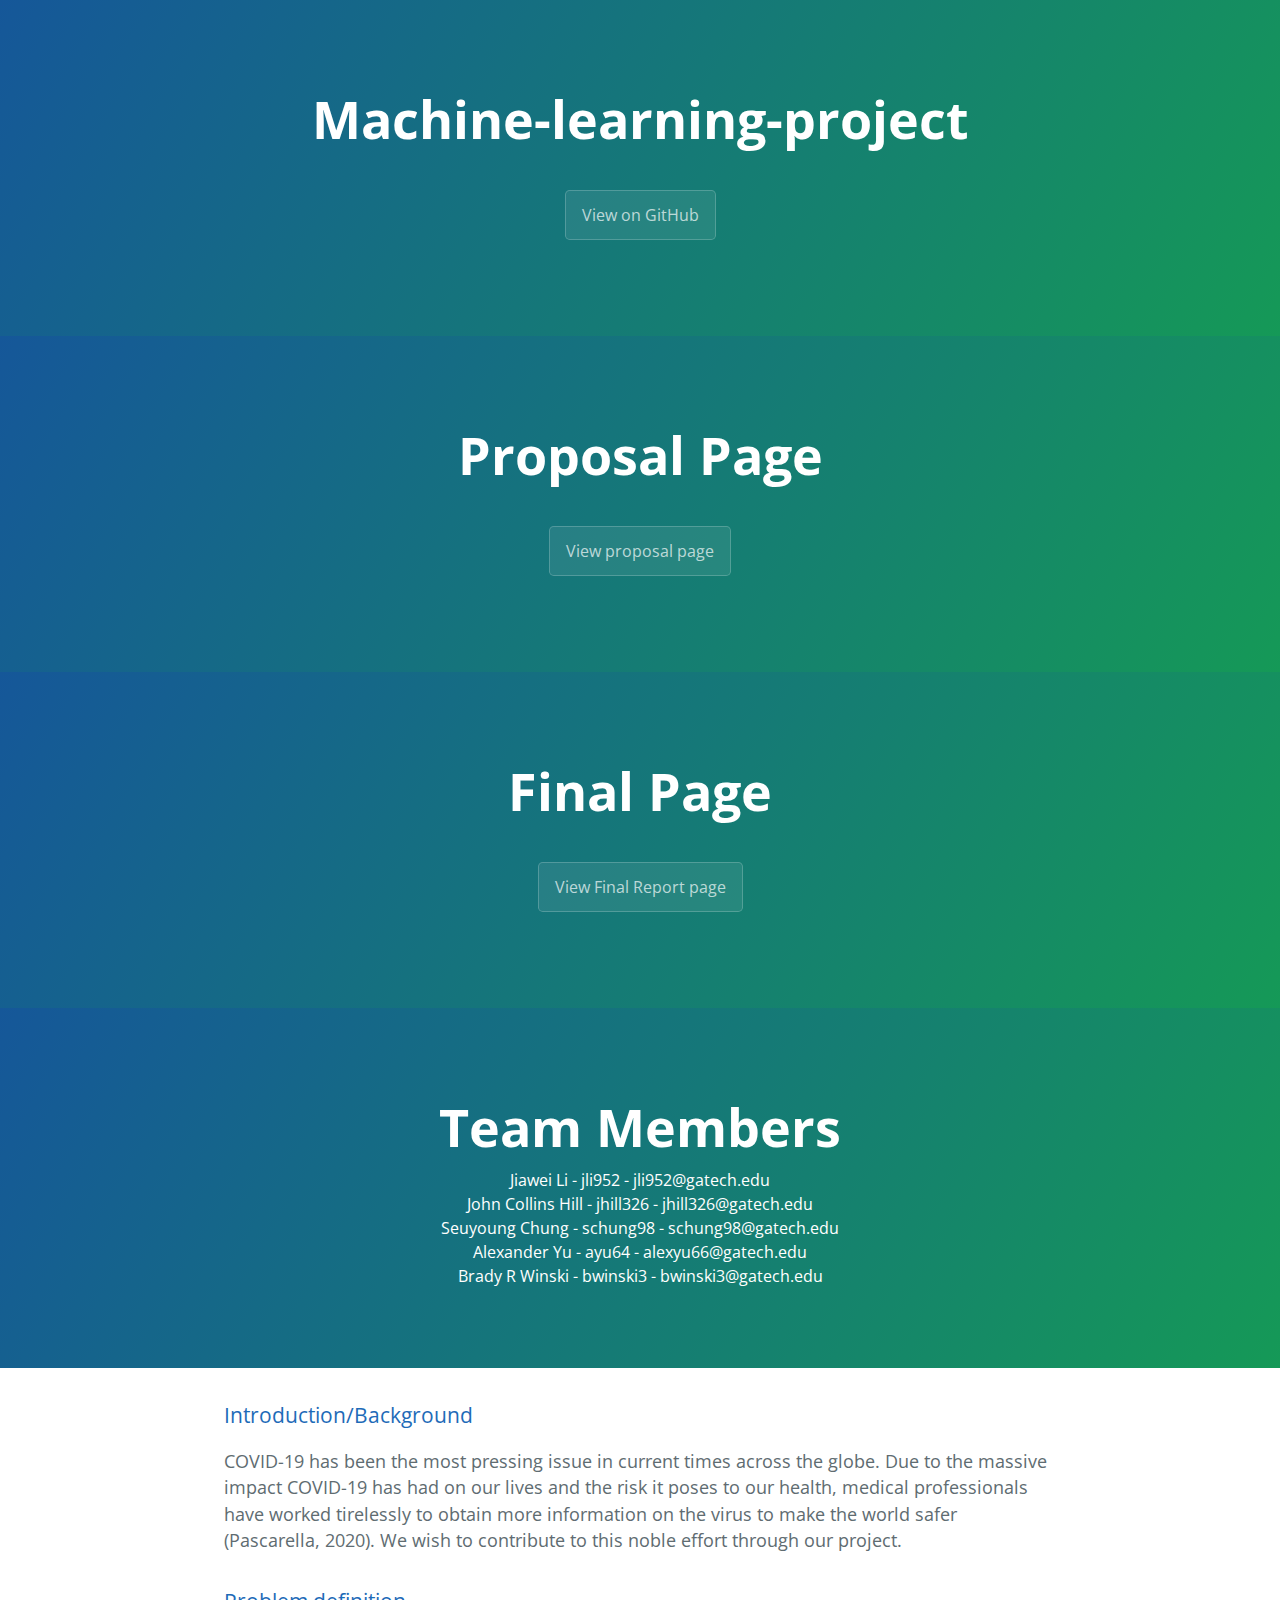
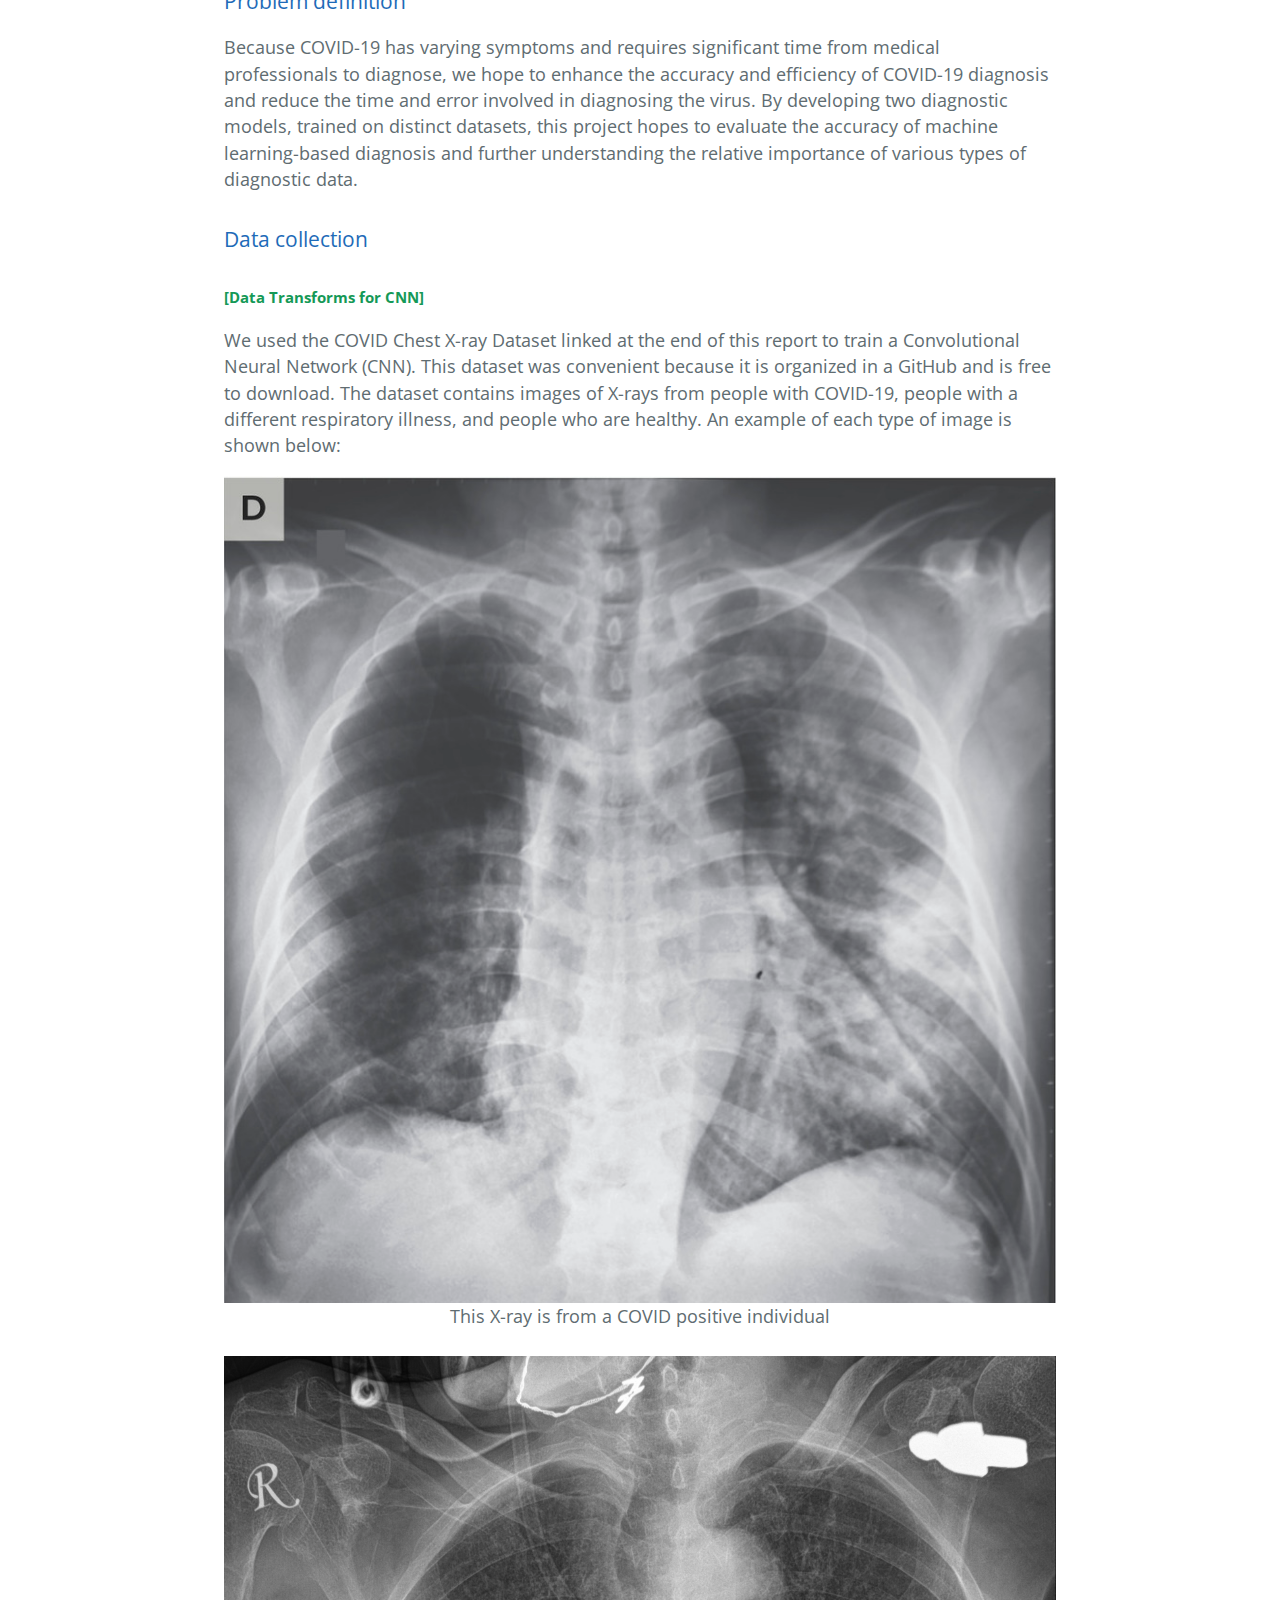
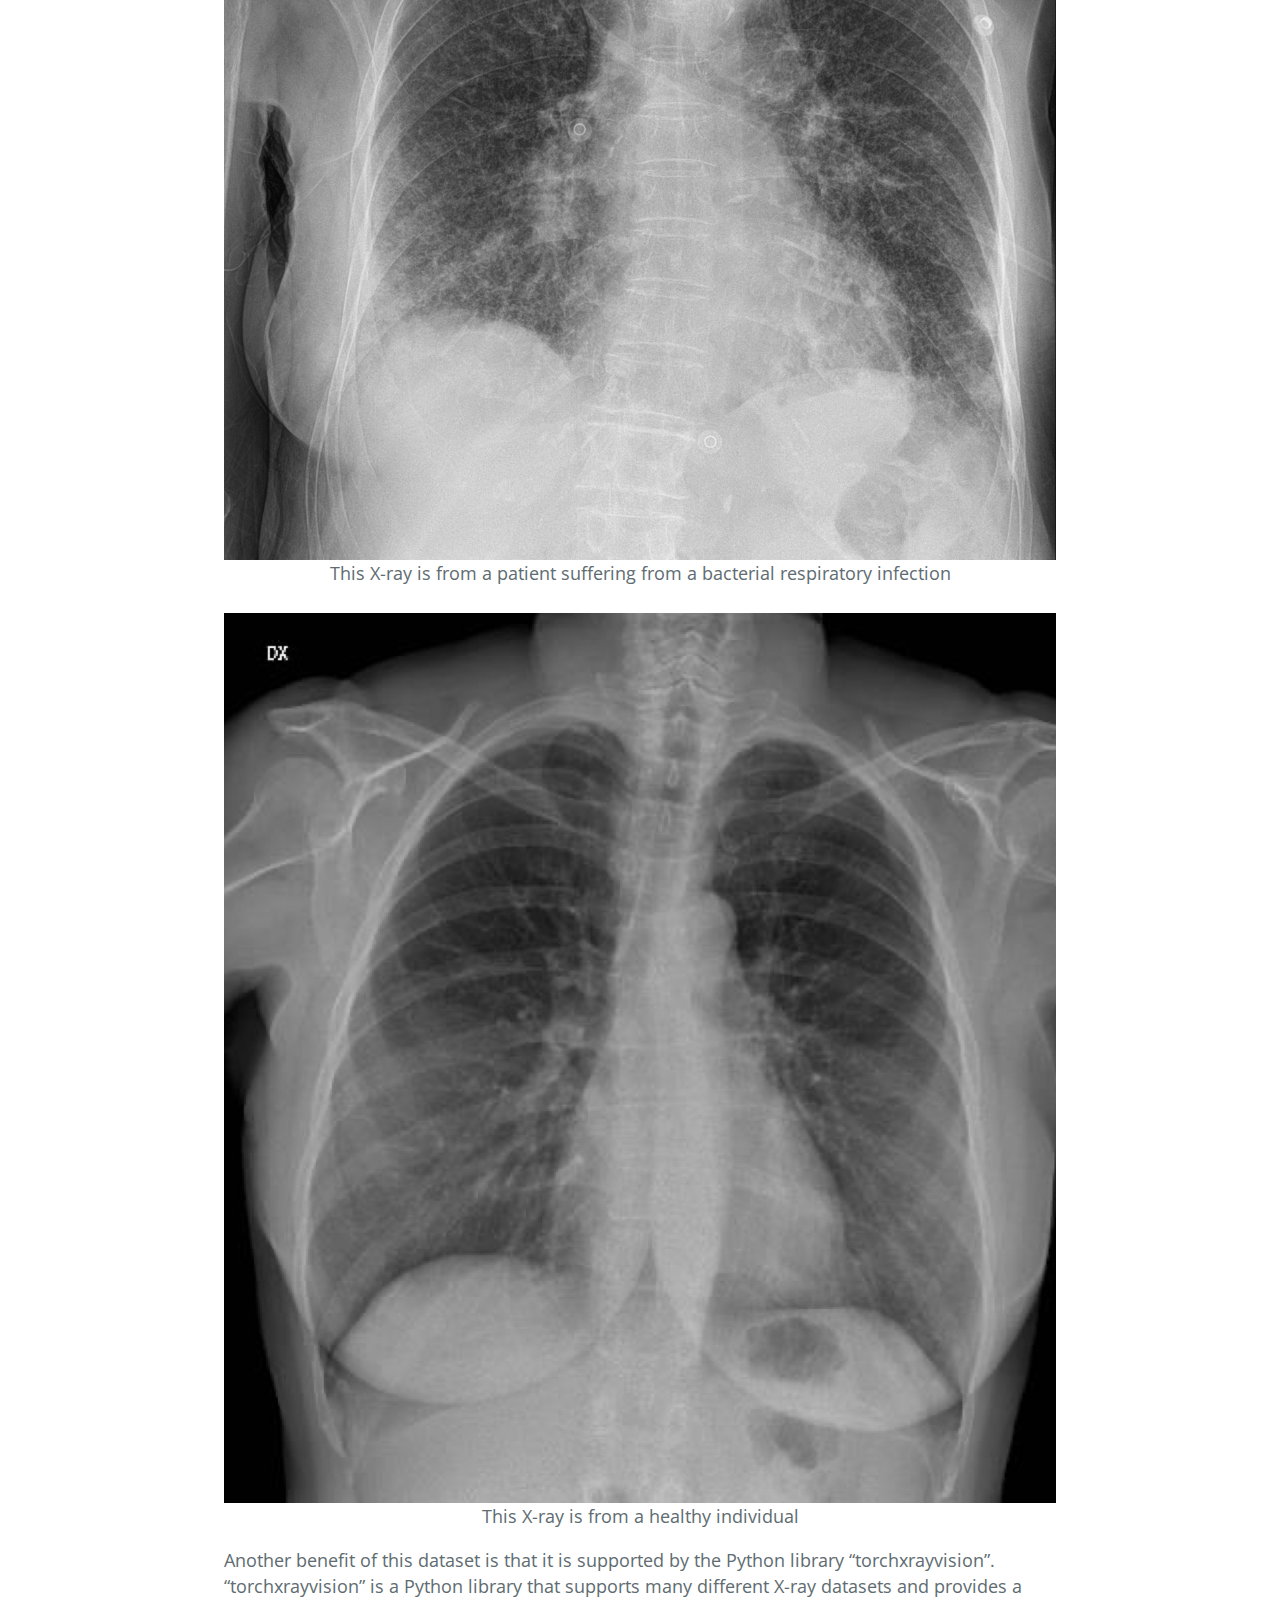
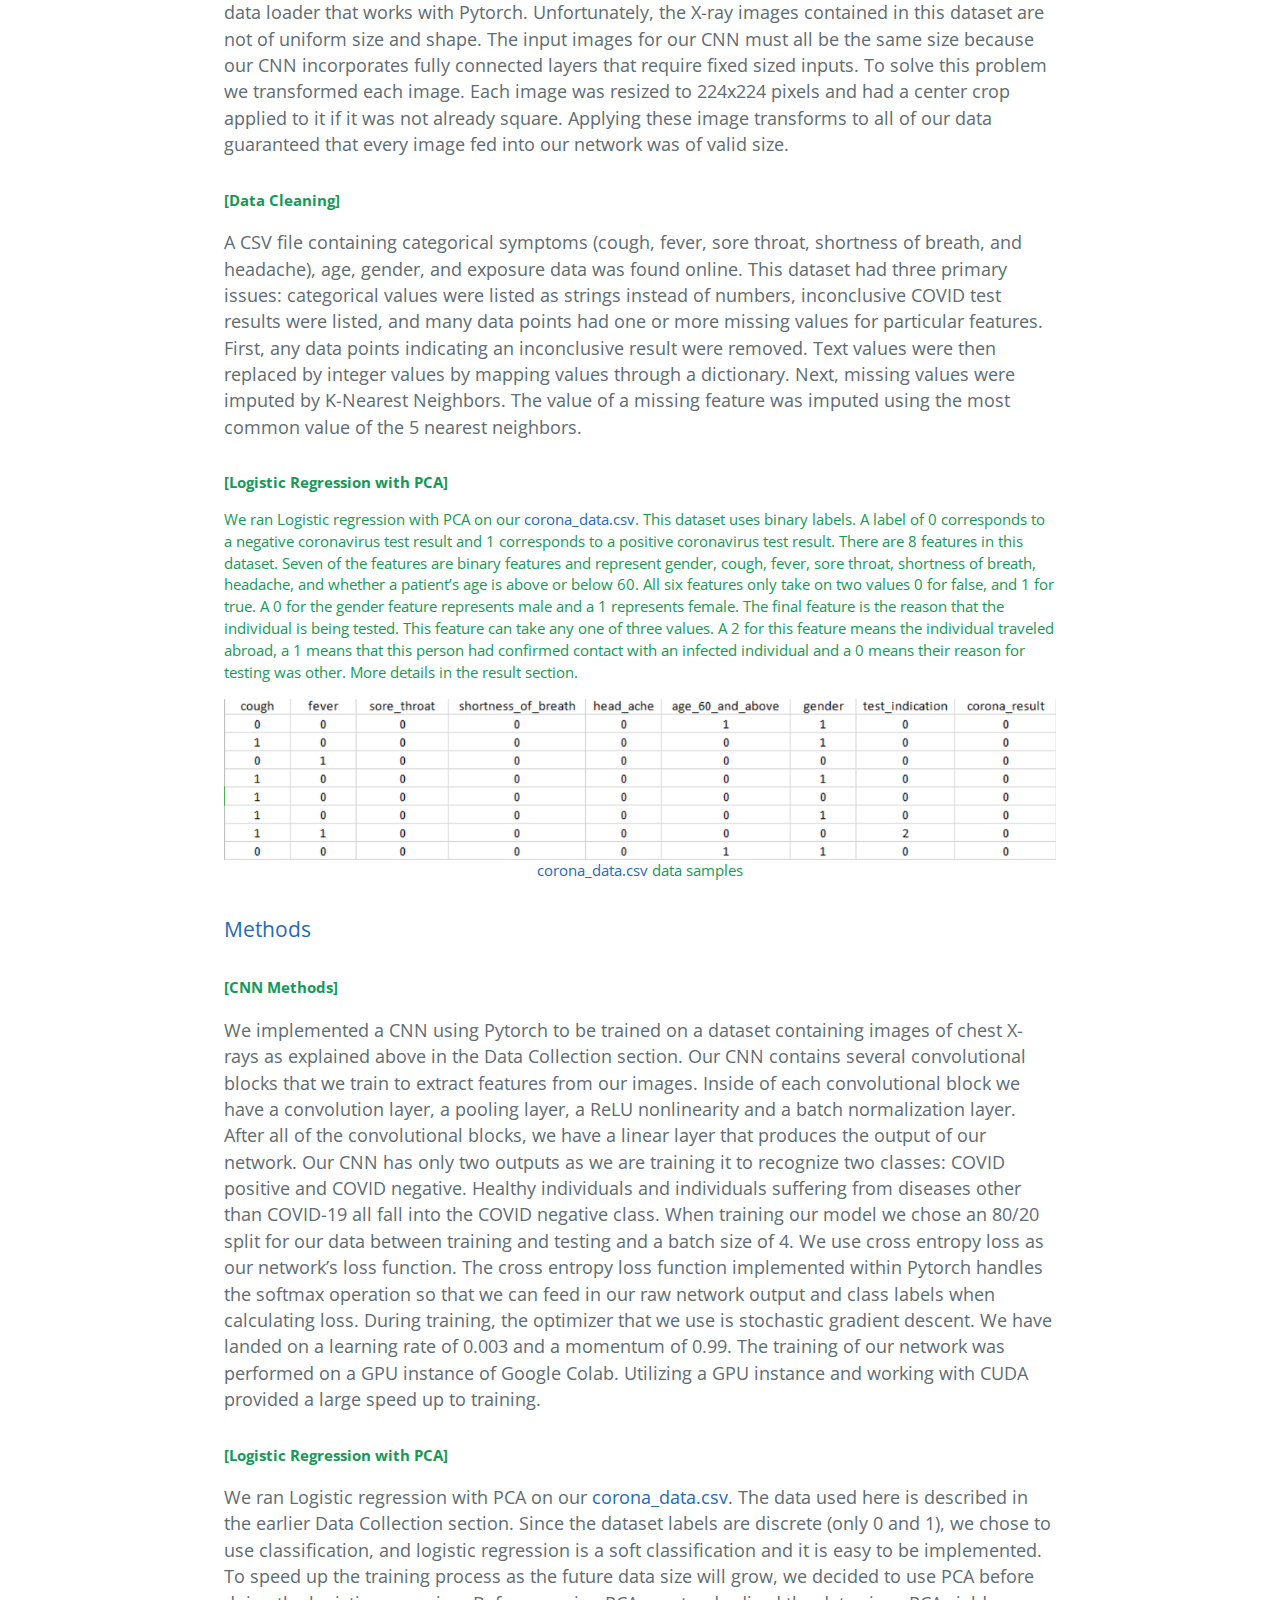
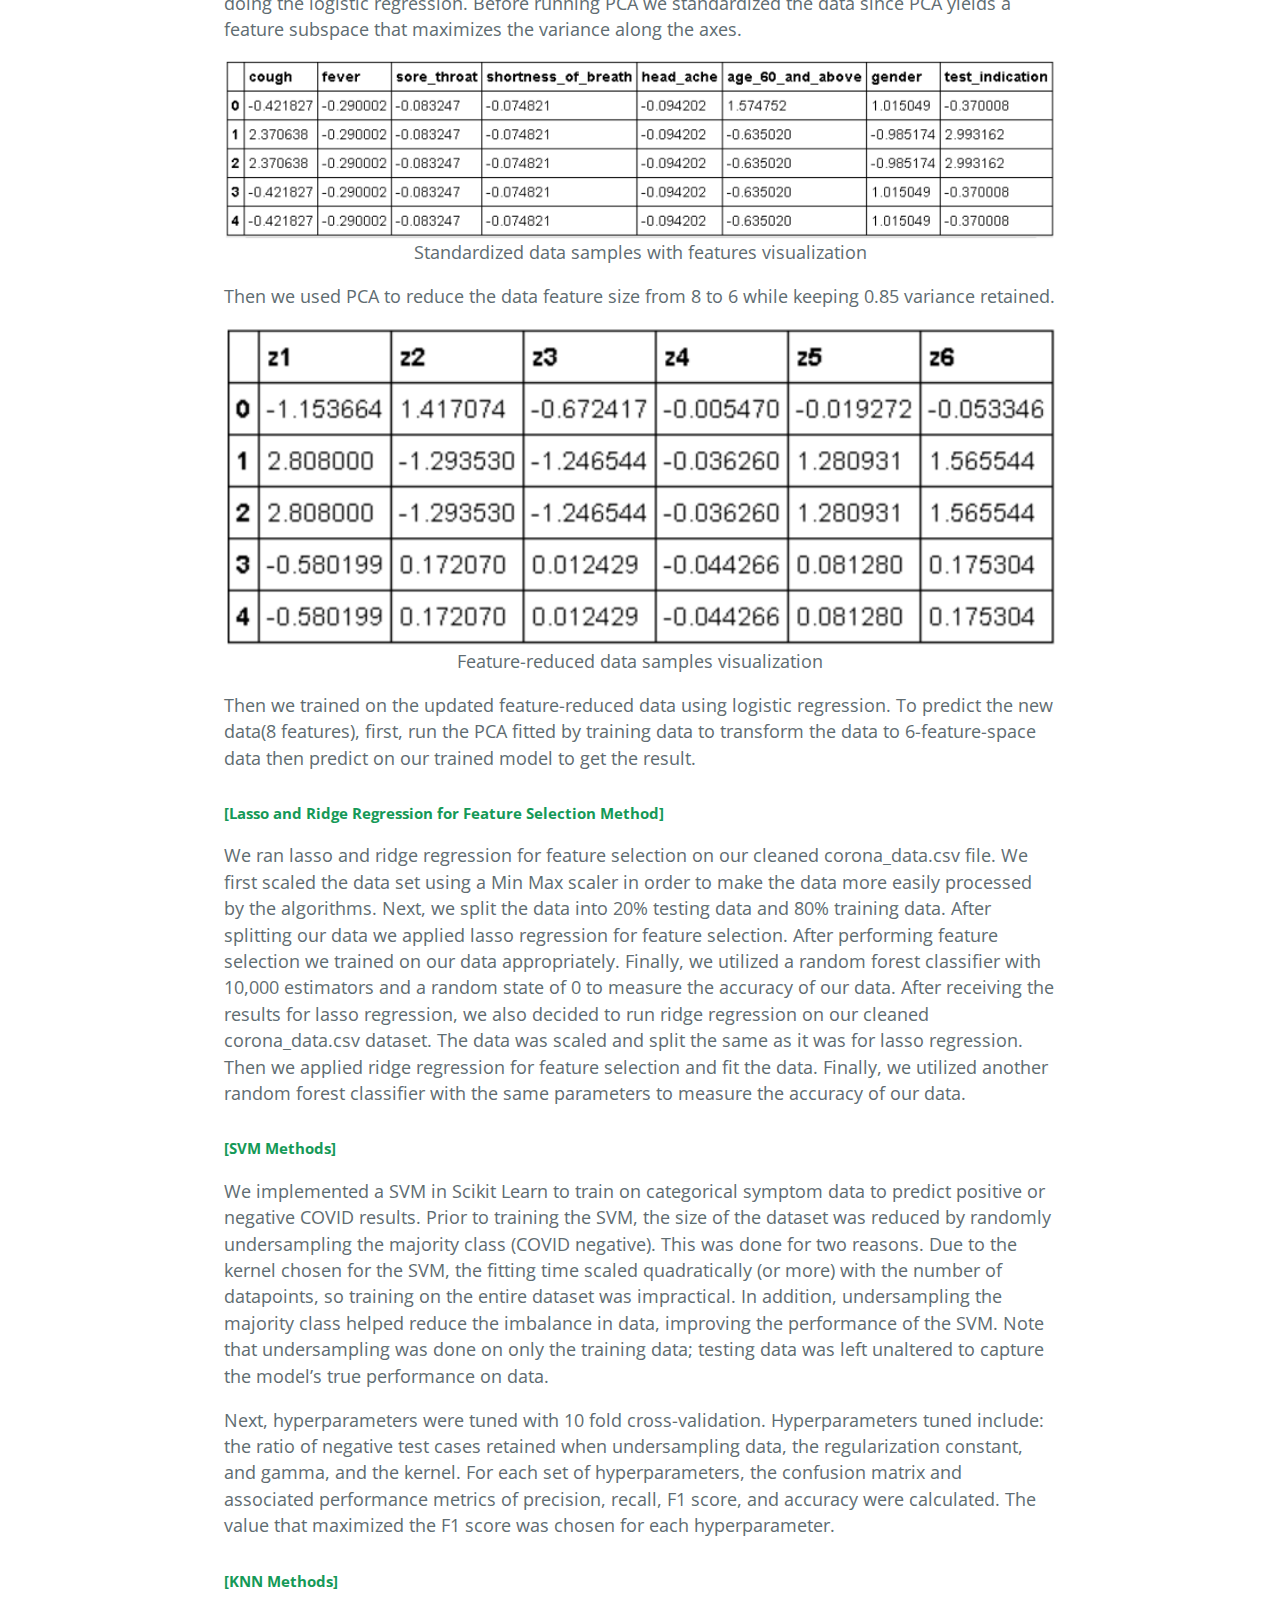
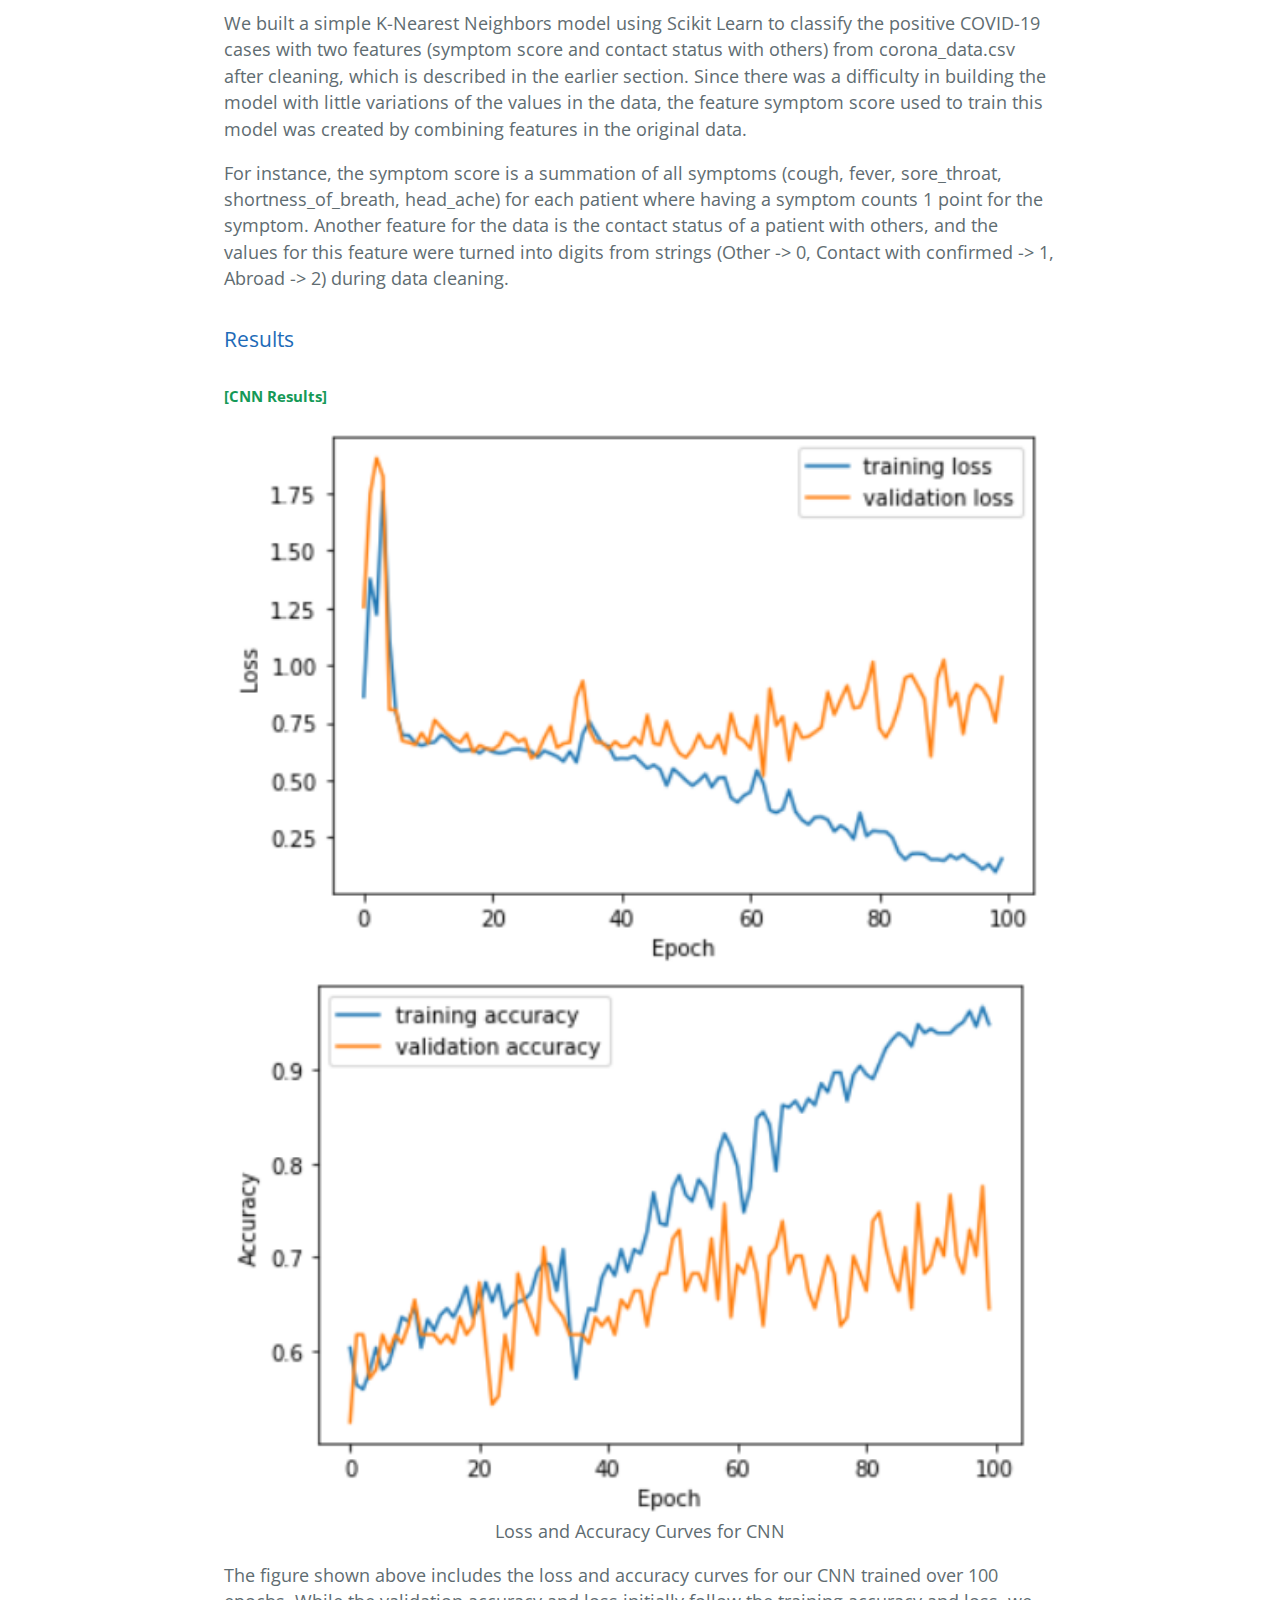
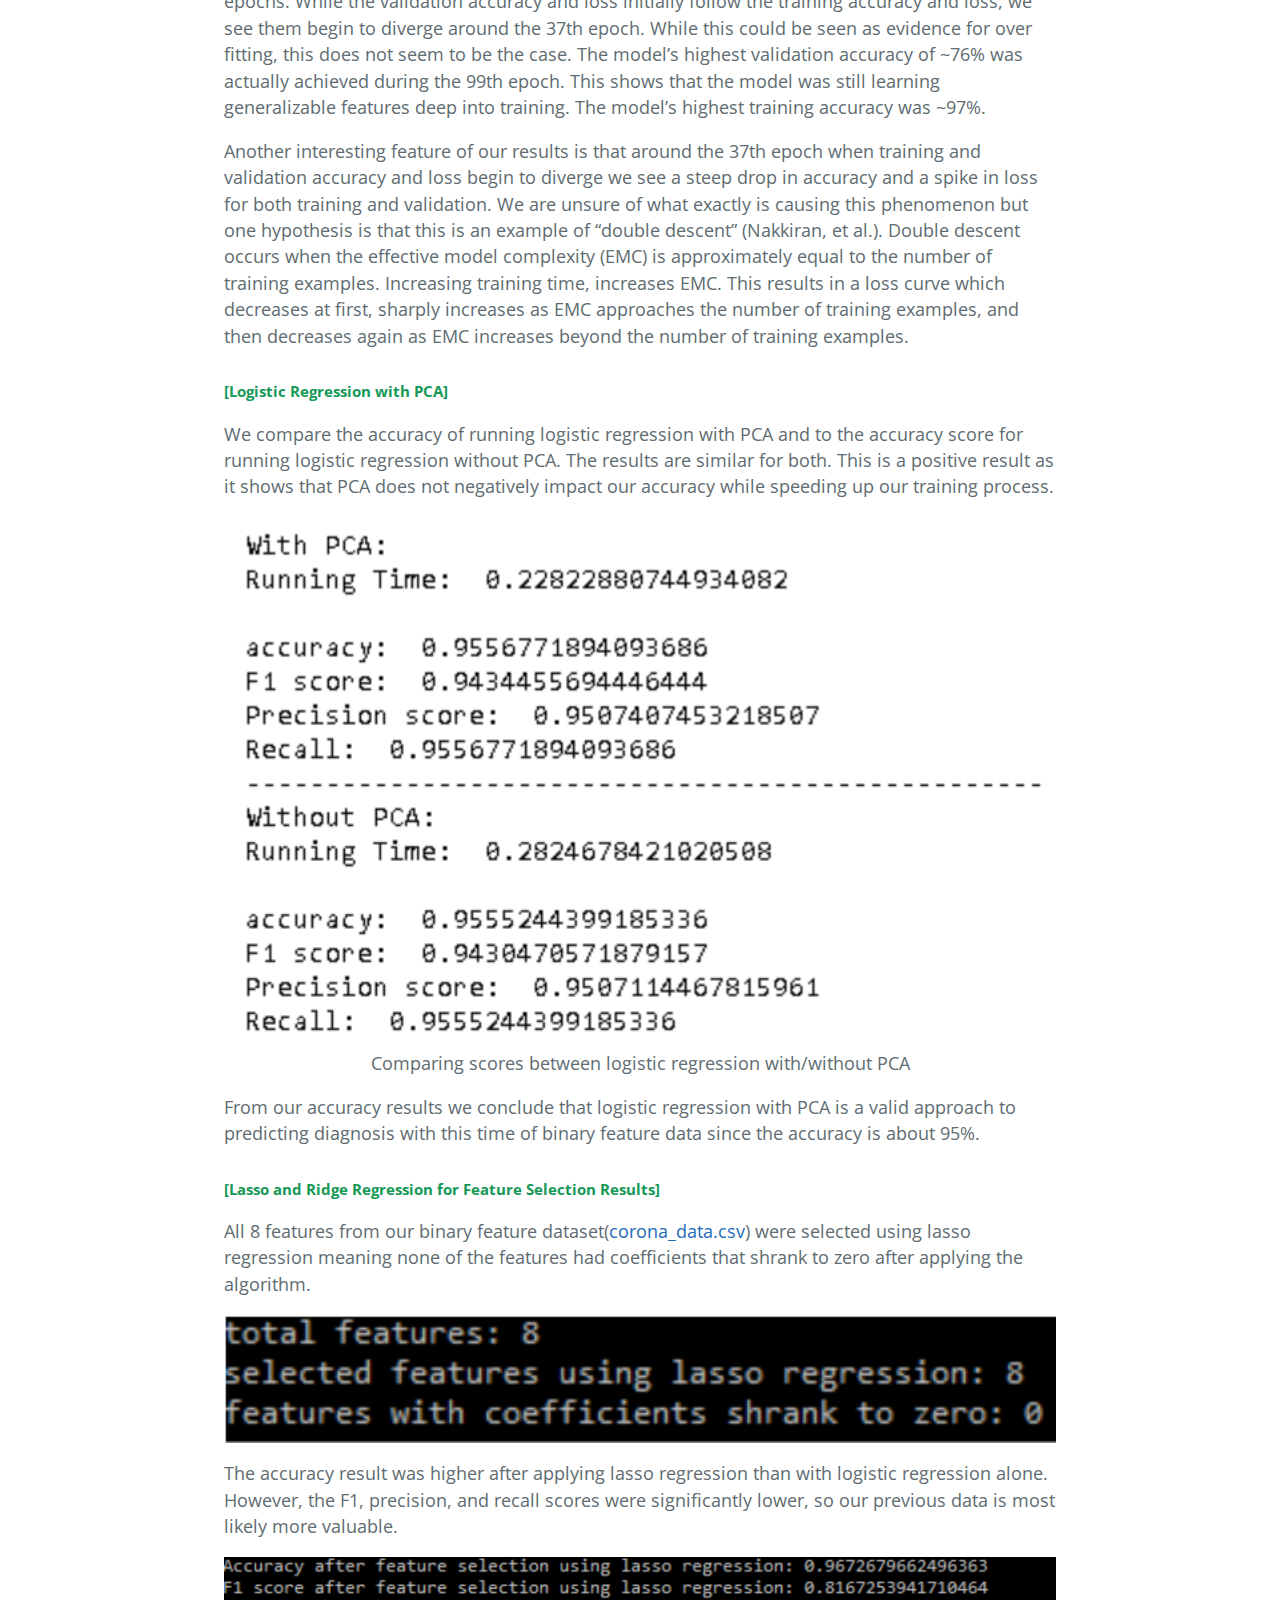
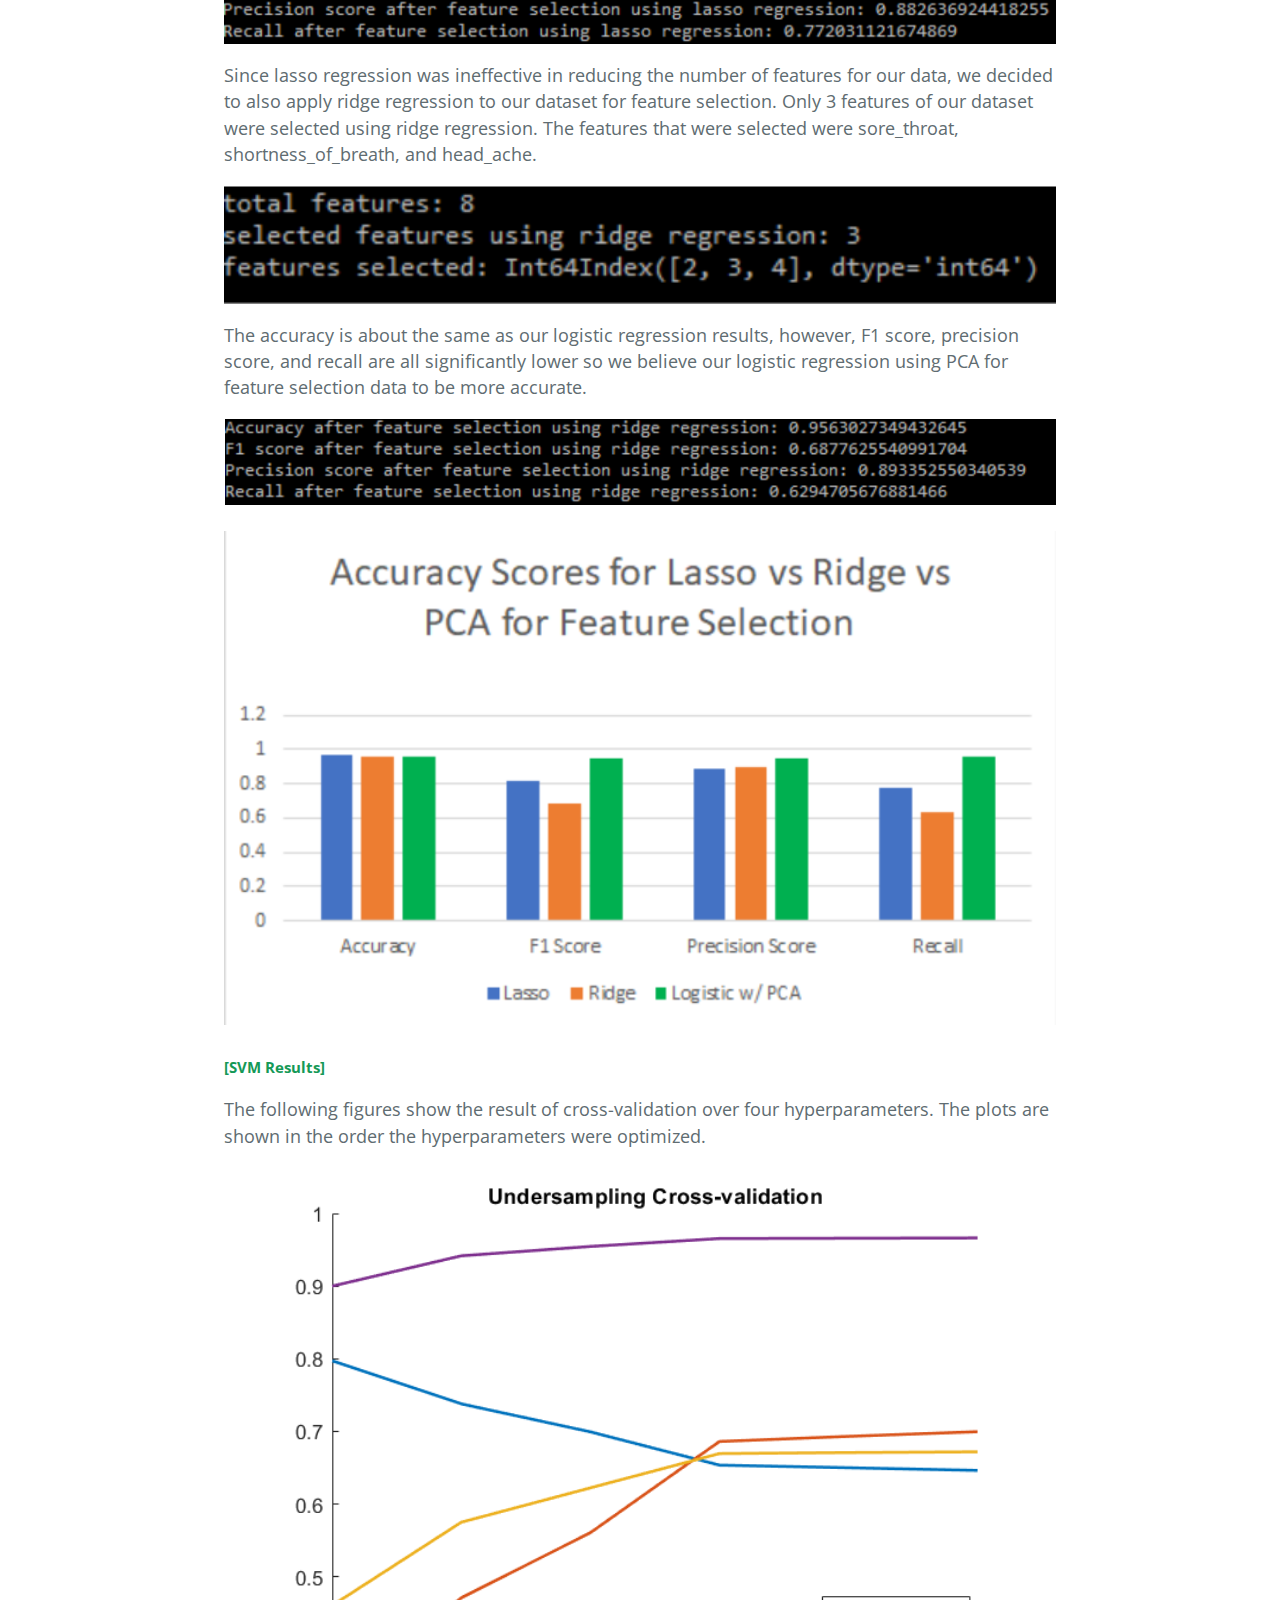
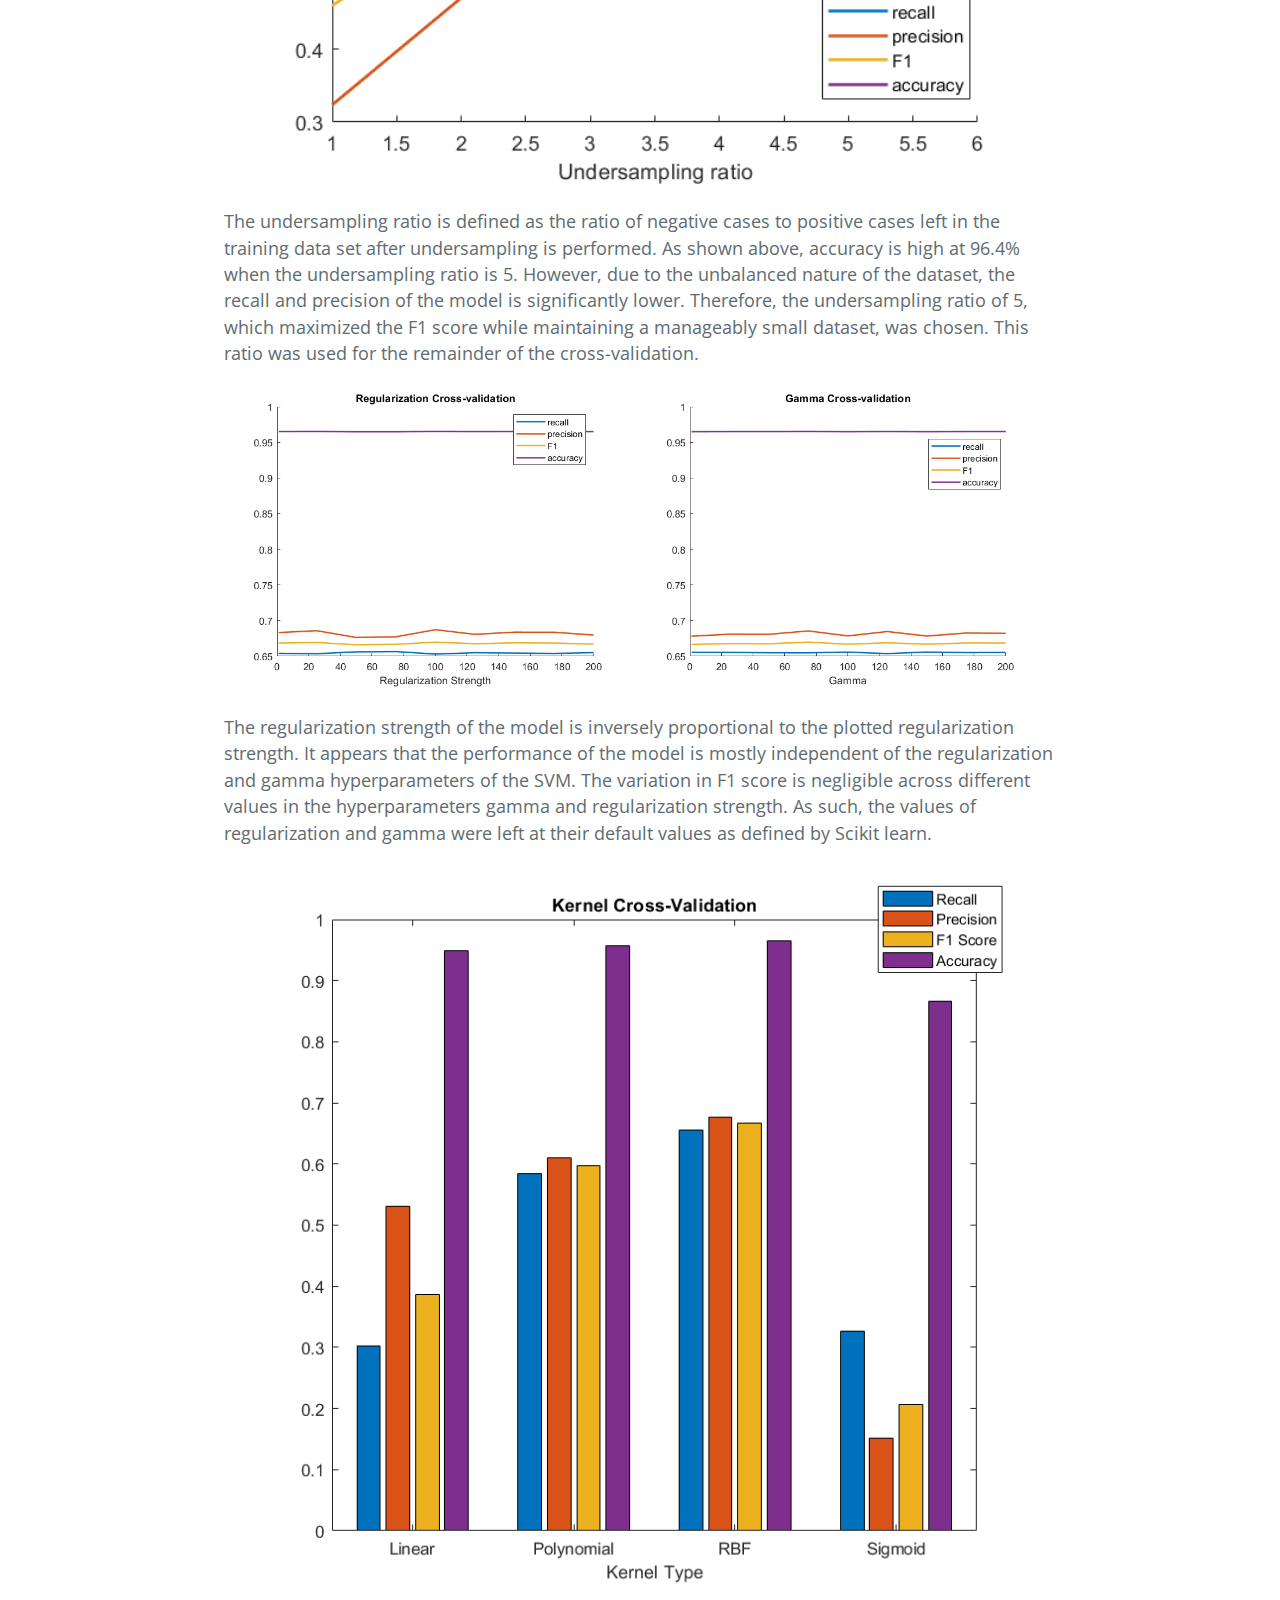
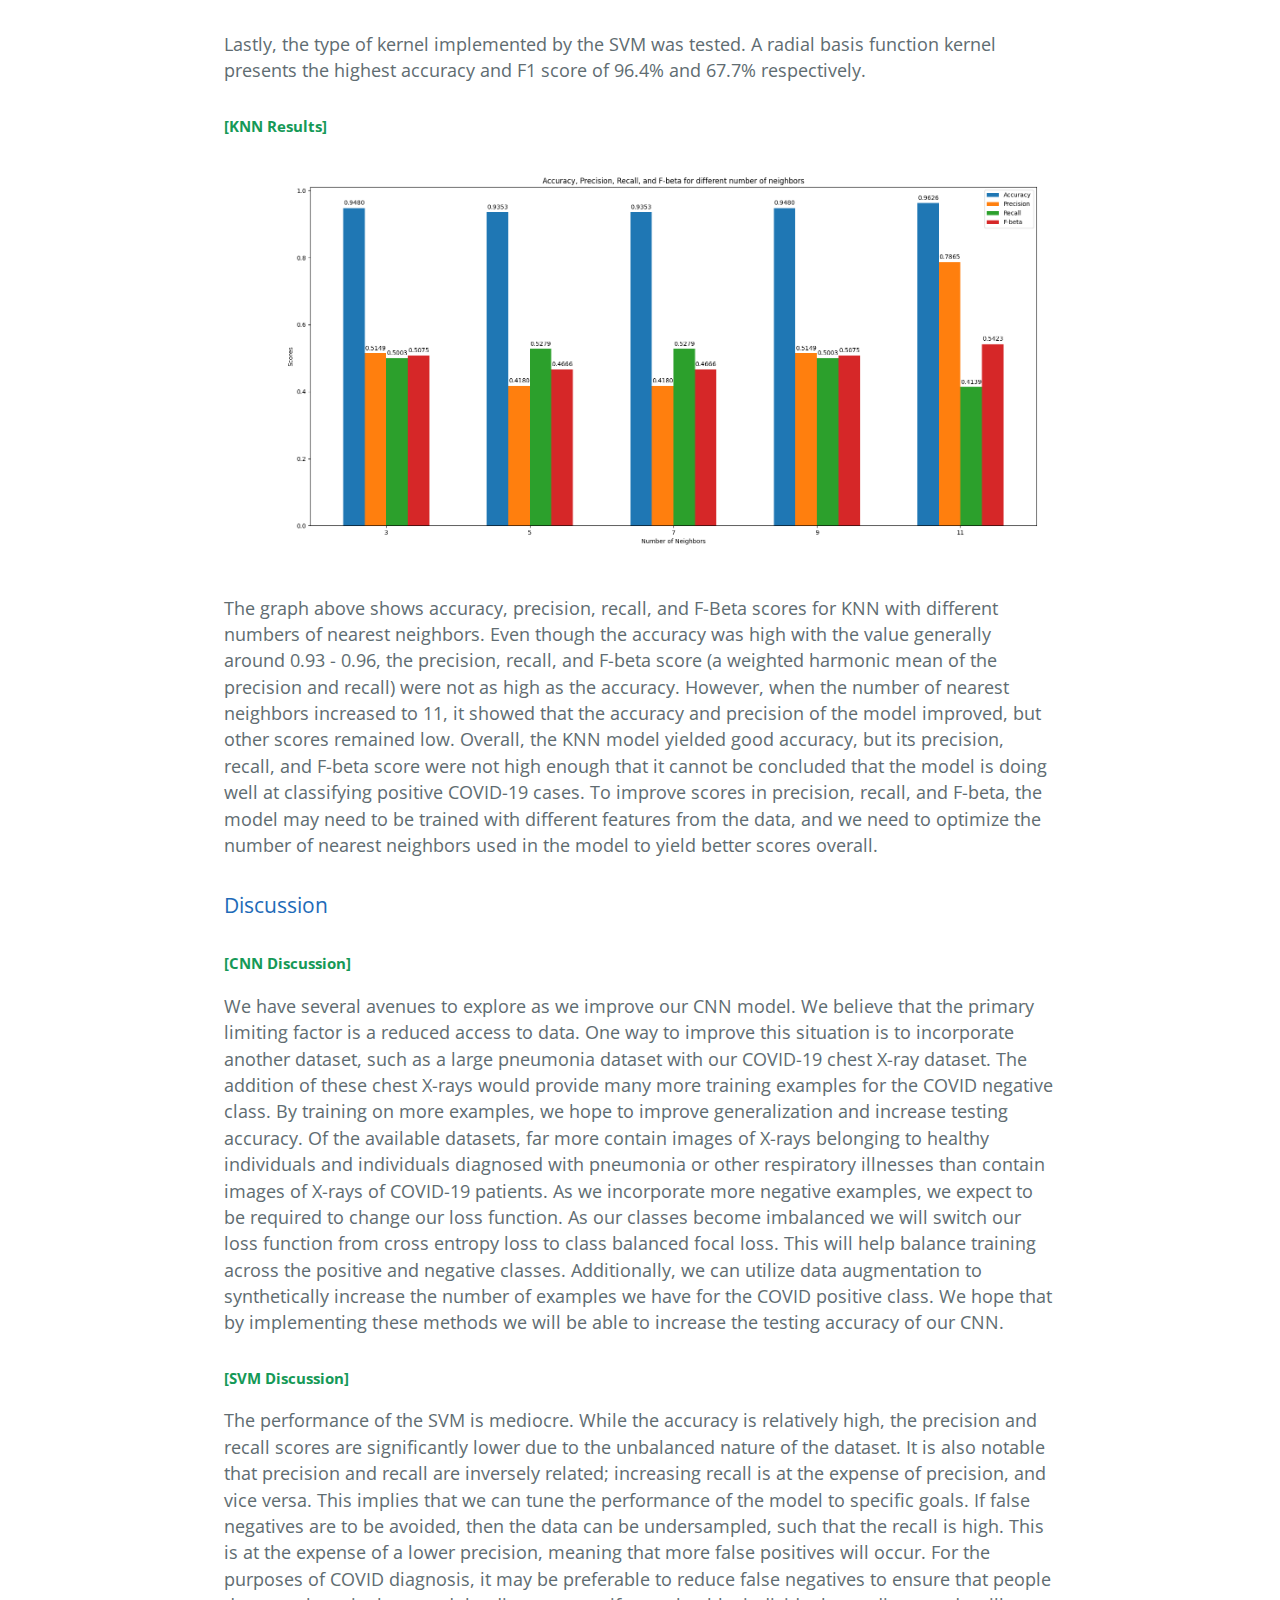
==== commit cd338450: "Add files via upload" ====
--- a/midterm.html
+++ b/midterm.html
@@ -36,7 +36,9 @@
 
         <section class="main-content">
             <h3>
-                <a id="introductionbackground" class="anchor" href="#introductionbackground" aria-hidden="true"><span aria-hidden="true" class="octicon octicon-link"></span></a>Introduction/Background
+                <a id="introductionbackground" class="anchor" href="#introductionbackground" aria-hidden="true"><span aria-hidden="true" class="octicon octicon-link">
+                    Introduction/Background
+                </span></a>
             </h3>
             <p>
                 COVID-19 has been the most pressing issue in current times across the globe. Due to the massive impact COVID-19 has had on our lives and the risk it poses to our health, medical professionals 
@@ -45,7 +47,9 @@
 
 
             <h3>
-                <a id="problem-definition" class="anchor" href="#problem-definition" aria-hidden="true"><span aria-hidden="true" class="octicon octicon-link"></span></a>Problem definition
+                <a id="problem-definition" class="anchor" href="#problem-definition" aria-hidden="true"><span aria-hidden="true" class="octicon octicon-link">
+                    Problem definition
+                </span></a>
             </h3>
             <p>
                 Because COVID-19 has varying symptoms and requires significant time from medical professionals to diagnose, we hope to enhance the accuracy and efficiency of COVID-19 diagnosis and reduce the 
@@ -55,7 +59,9 @@
 
 
             <h3>
-                <a id="dataCollection" class="anchor" href="#dataCollection" aria-hidden="true"><span aria-hidden="true" class="octicon octicon-link"></span></a>Data collection
+                <a id="dataCollection" class="anchor" href="#dataCollection" aria-hidden="true"><span aria-hidden="true" class="octicon octicon-link">
+                    Data collection
+                </span></a>
             </h3>
             <h5>
                 <b>[Data Transforms for CNN]</b>            
@@ -102,7 +108,9 @@
             <center><a href="Dataset/corona_data.csv" target="_blank">corona_data.csv</a> data samples</center>
 
             <h3>
-                <a id="methods" class="anchor" href="#methods" aria-hidden="true"><span aria-hidden="true" class="octicon octicon-link"></span></a>Methods
+                <a id="methods" class="anchor" href="#methods" aria-hidden="true"><span aria-hidden="true" class="octicon octicon-link">
+                    Methods
+                </span></a>
             </h3>
             <h5><b>[CNN Methods]</b></h5>
             <p>
@@ -166,7 +174,9 @@
             </p>
 
             <h3>
-                <a id="results" class="anchor" href="#results" aria-hidden="true"><span aria-hidden="true" class="octicon octicon-link"></span></a>Results
+                <a id="results" class="anchor" href="#results" aria-hidden="true"><span aria-hidden="true" class="octicon octicon-link">
+                    Results
+                </span></a>
             </h3>
             <h5><b>[CNN Results]</b></h5>
             <img src="images/loss_acc_curves.PNG" alt="Loss and Accuracy Curves for CNN" class="center">
@@ -247,7 +257,9 @@
             </p>
 
             <h3>
-                <a id="discussion" class="anchor" href="#discussion" aria-hidden="true"><span aria-hidden="true" class="octicon octicon-link"></span></a>Discussion
+                <a id="discussion" class="anchor" href="#discussion" aria-hidden="true"><span aria-hidden="true" class="octicon octicon-link">
+                    Discussion
+                </span></a>
             </h3>
             <h5><b>[CNN Discussion]</b></h5>
             <p>
@@ -278,7 +290,9 @@
             </p>
 
             <h3>
-                <a id="dataset-reference" class="anchor" href="#dataset-reference" aria-hidden="true"><span aria-hidden="true" class="octicon octicon-link"></span></a>Dataset reference
+                <a id="dataset-reference" class="anchor" href="#dataset-reference" aria-hidden="true"><span aria-hidden="true" class="octicon octicon-link">
+                    Dataset reference
+                </span></a>
             </h3>
             <ul>
                 <li>Chest X-ray Dataset: <a href="https://github.com/ieee8023/covid-chestxray-dataset">https://github.com/ieee8023/covid-chestxray-dataset</a></li>
@@ -288,7 +302,9 @@
 
 
             <h3>
-                <a id="references" class="anchor" href="#references" aria-hidden="true"><span aria-hidden="true" class="octicon octicon-link"></span></a>References
+                <a id="references" class="anchor" href="#references" aria-hidden="true"><span aria-hidden="true" class="octicon octicon-link">
+                    References
+                </span></a>
             </h3>
             <dl>
                 <dt><a href="https://onlinelibrary.wiley.com/doi/full/10.1111/joim.13091">https://onlinelibrary.wiley.com/doi/full/10.1111/joim.13091</a></dt>
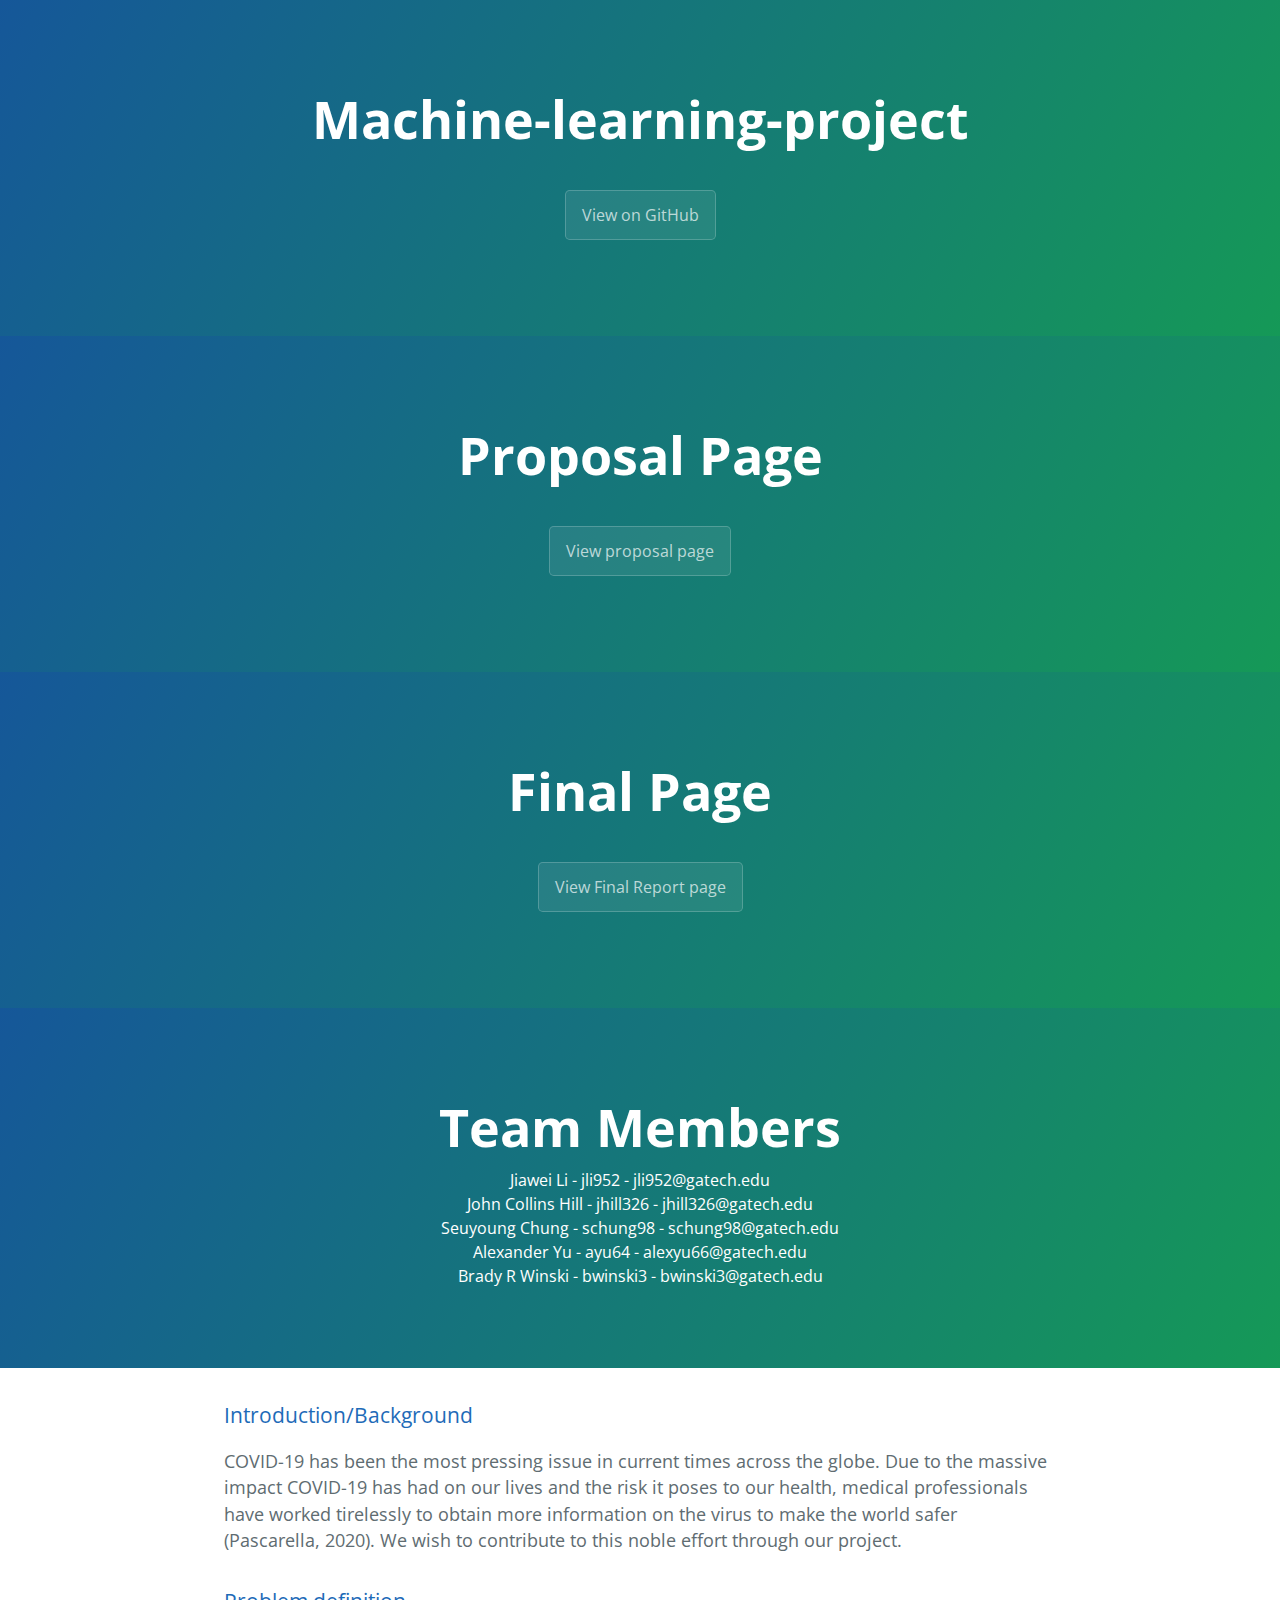
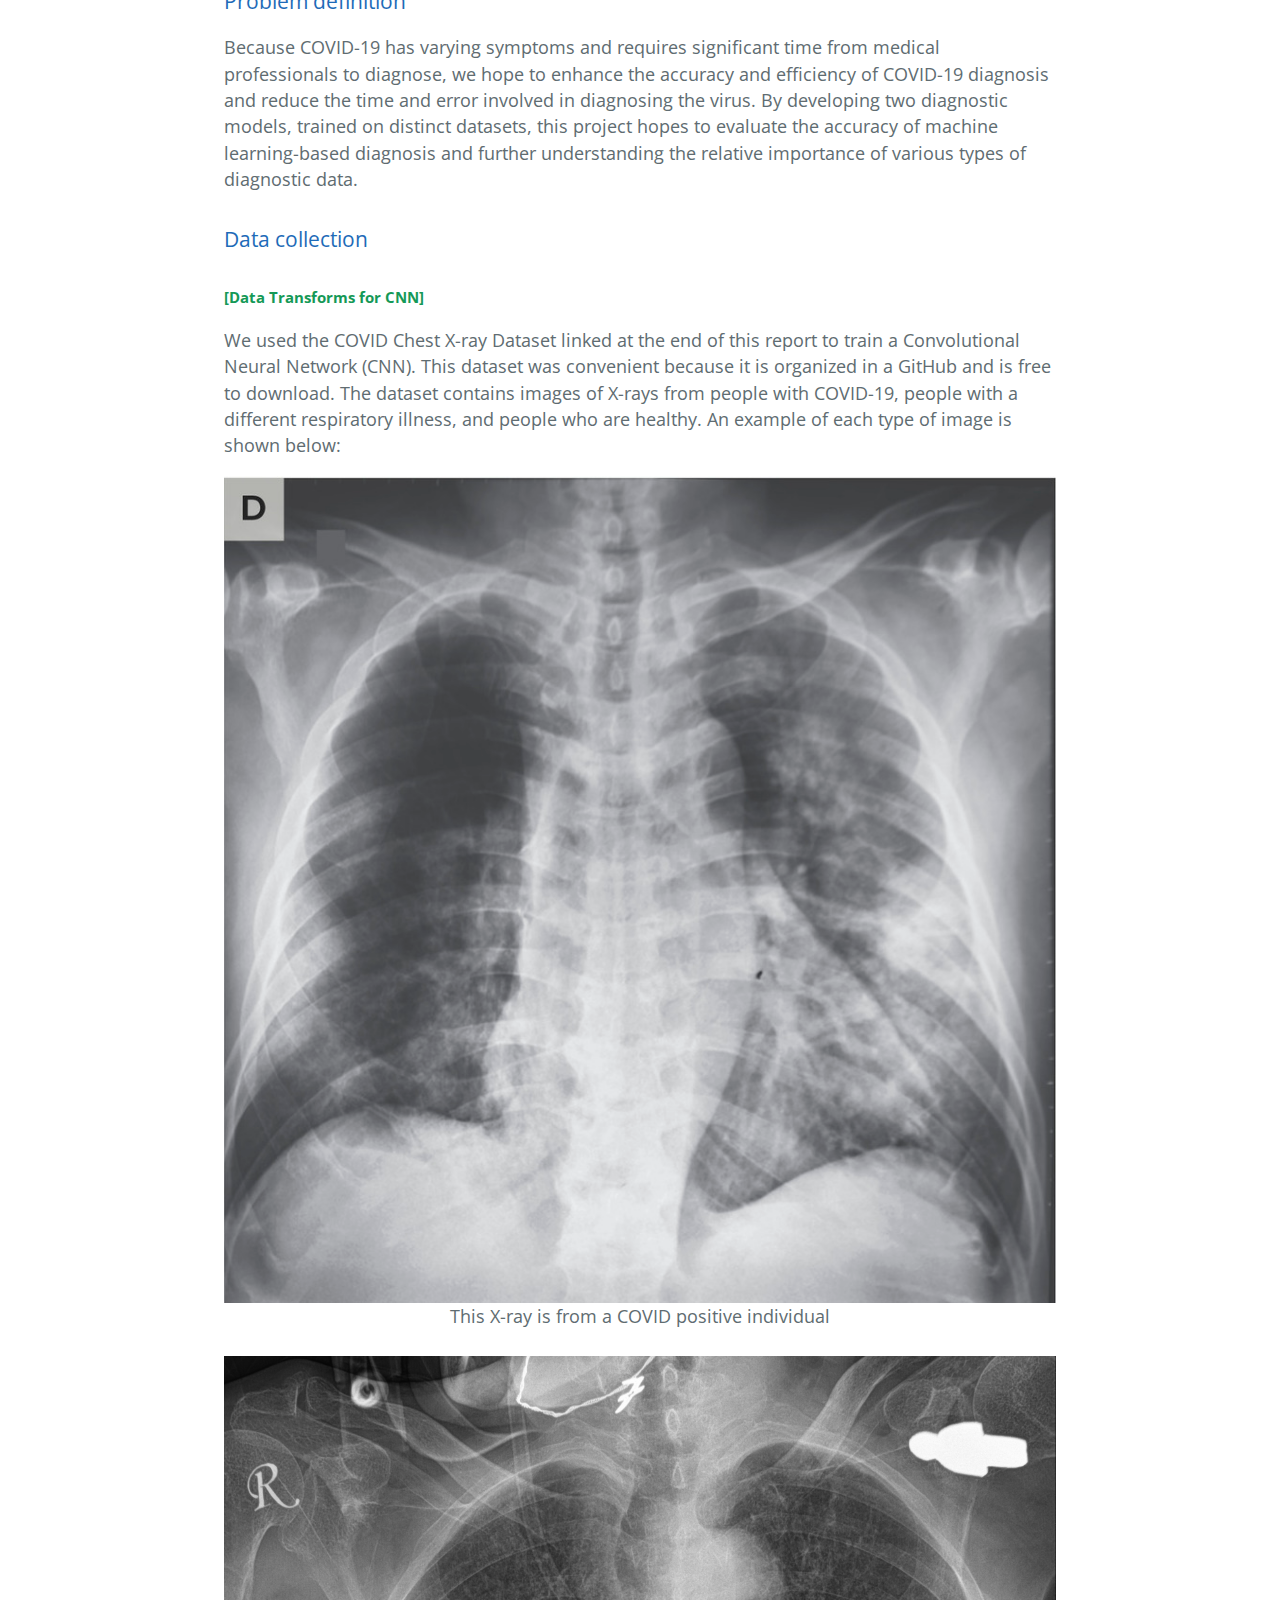
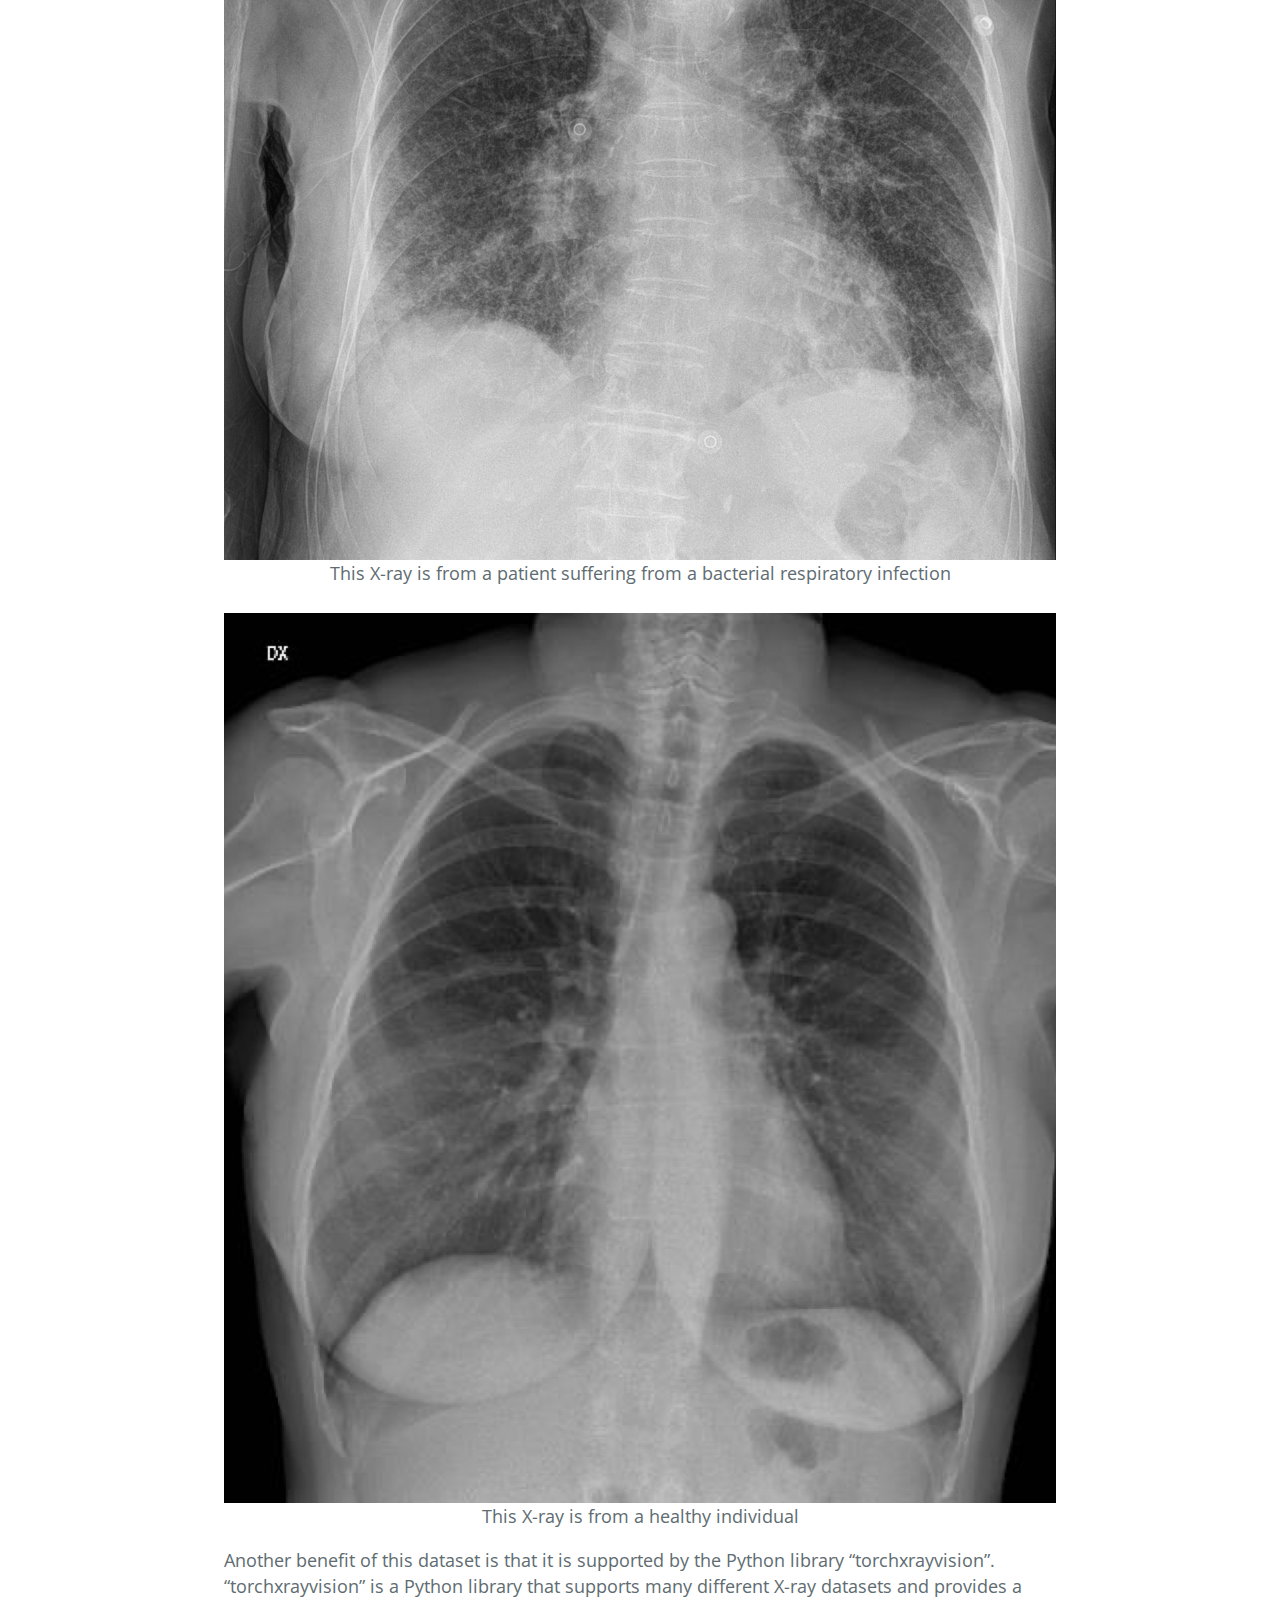
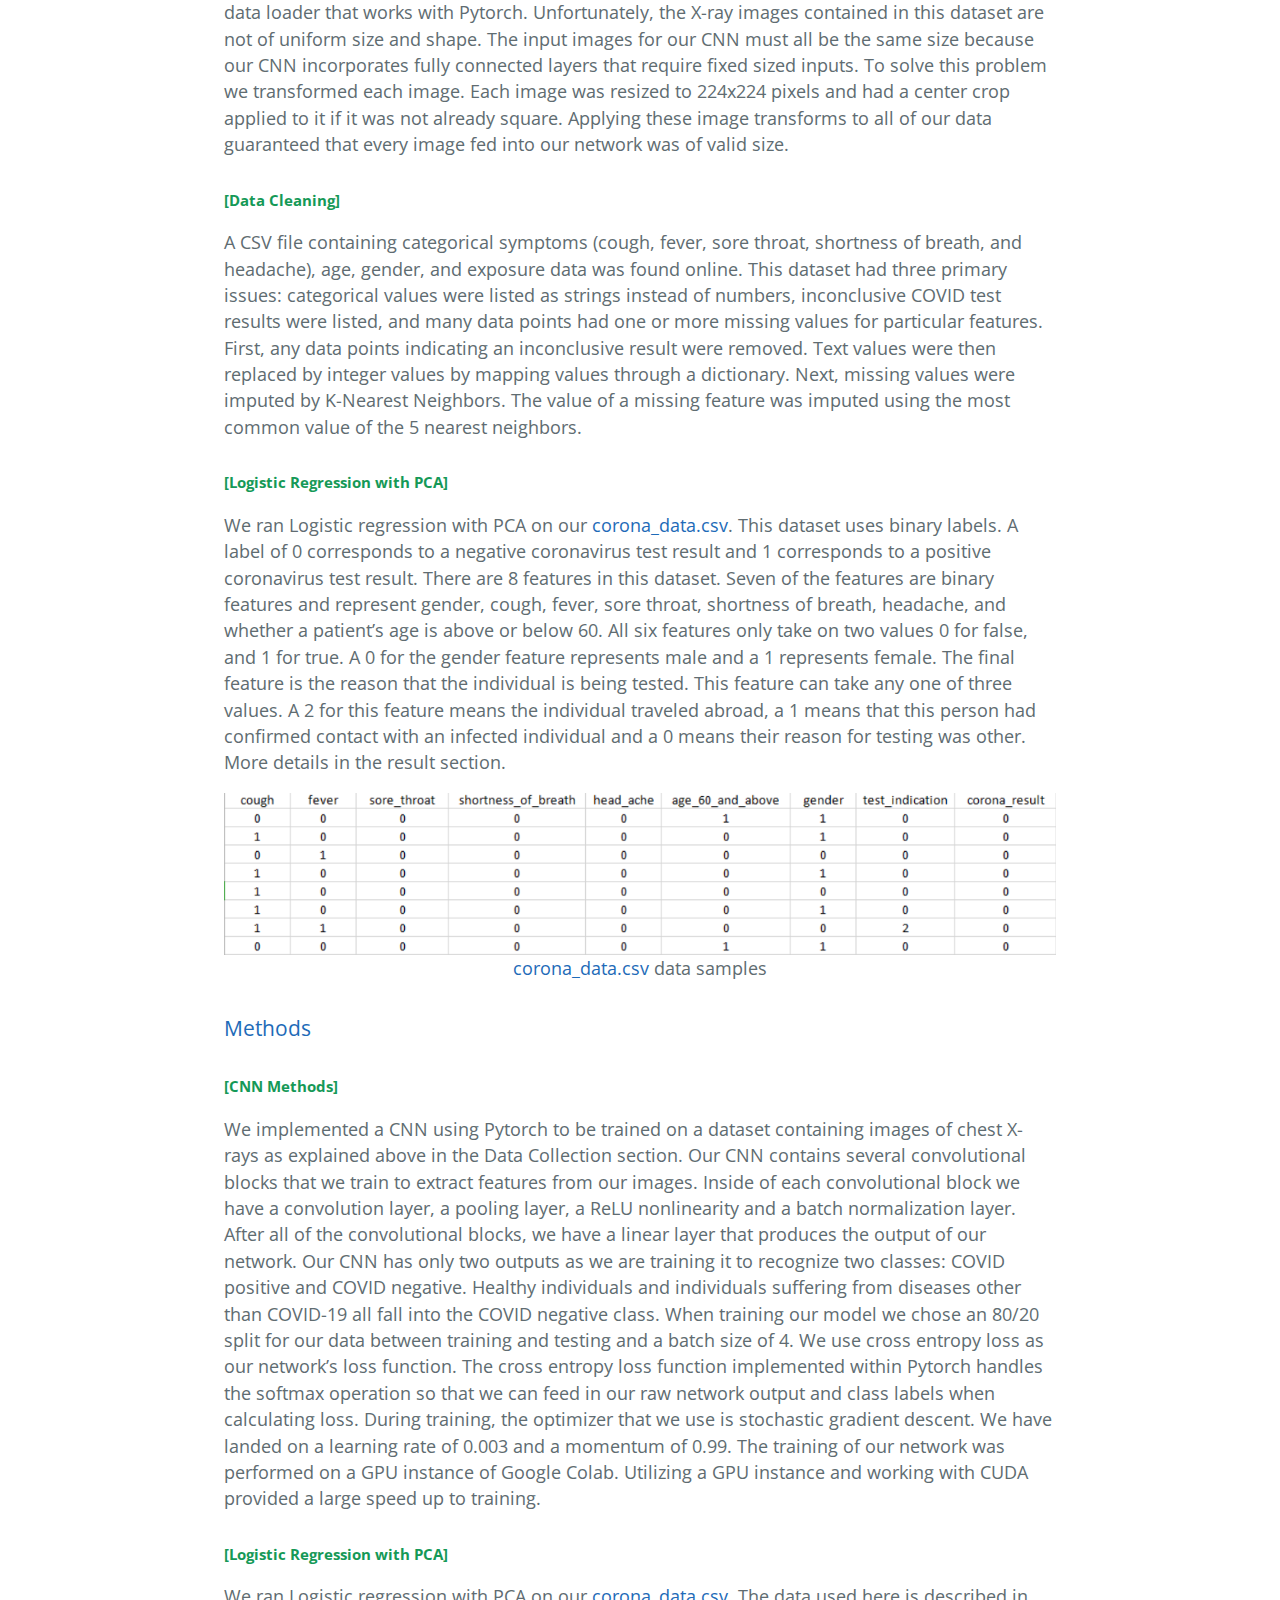
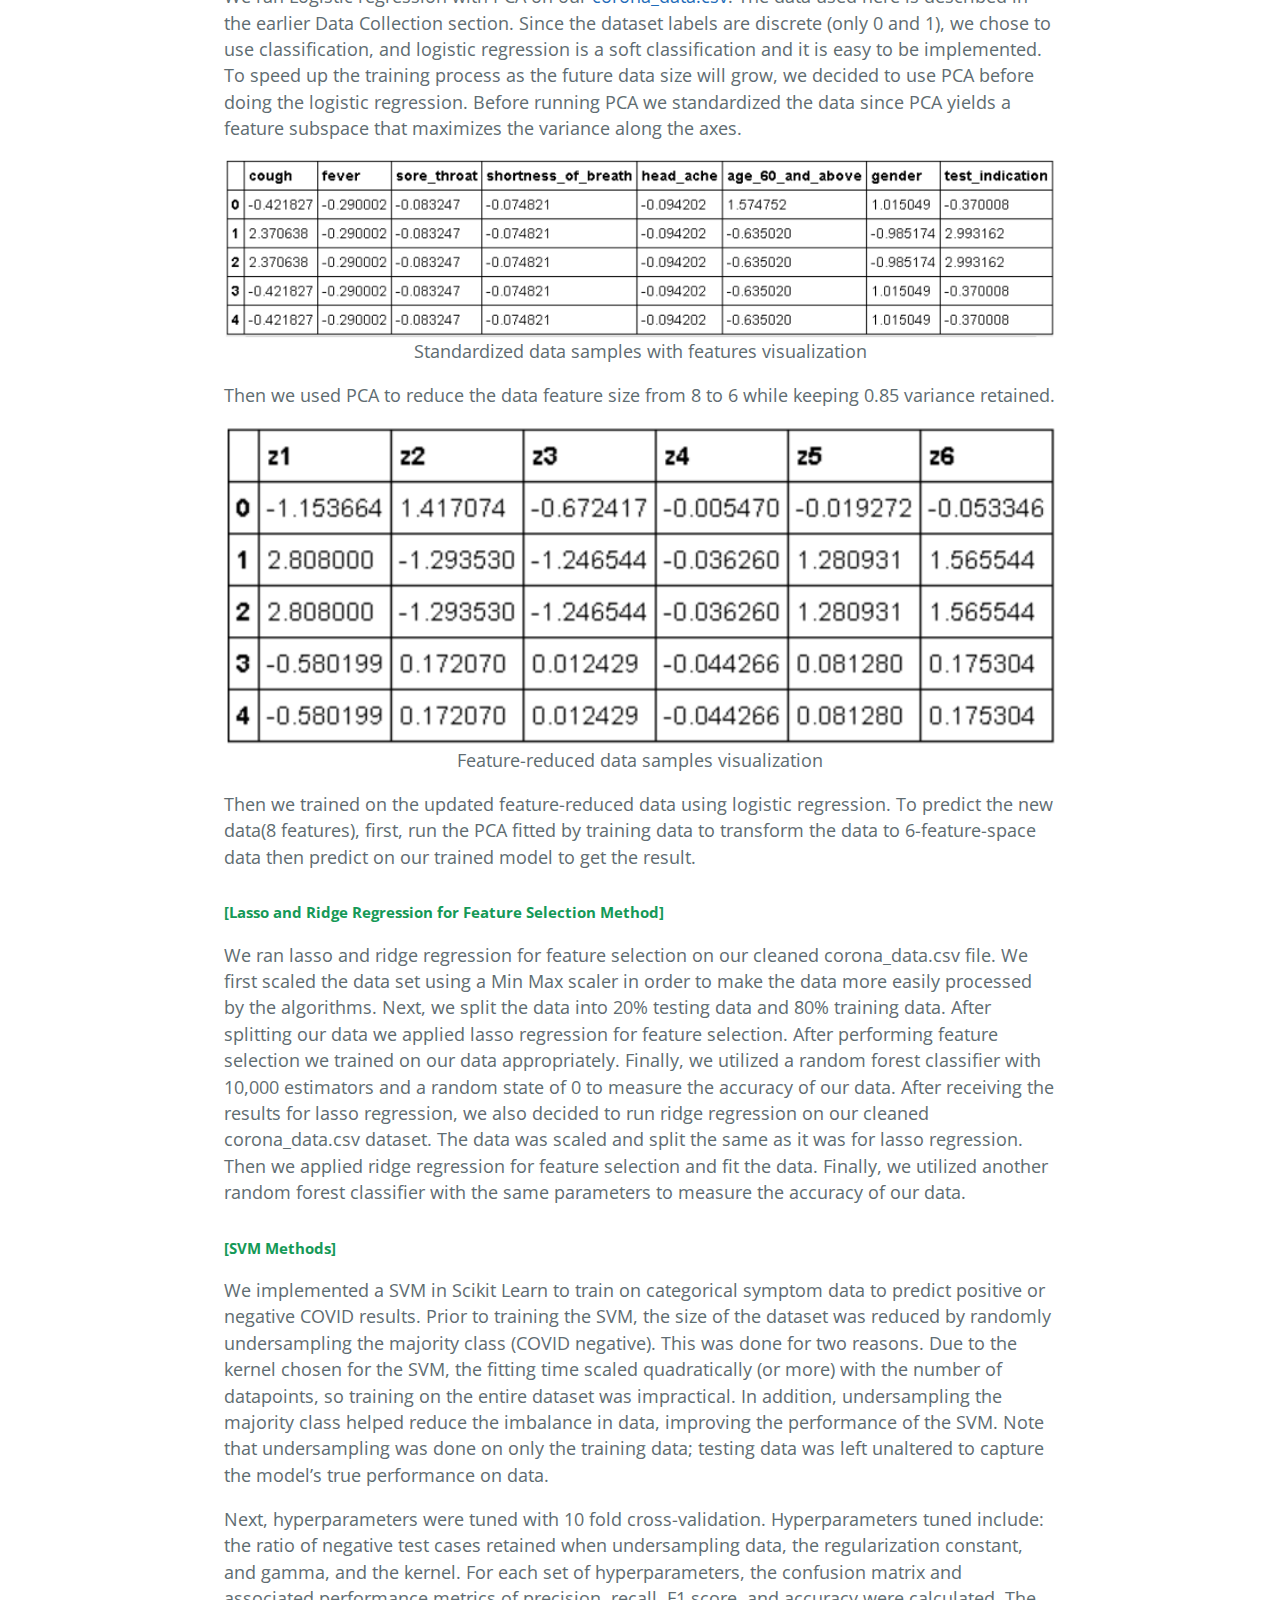
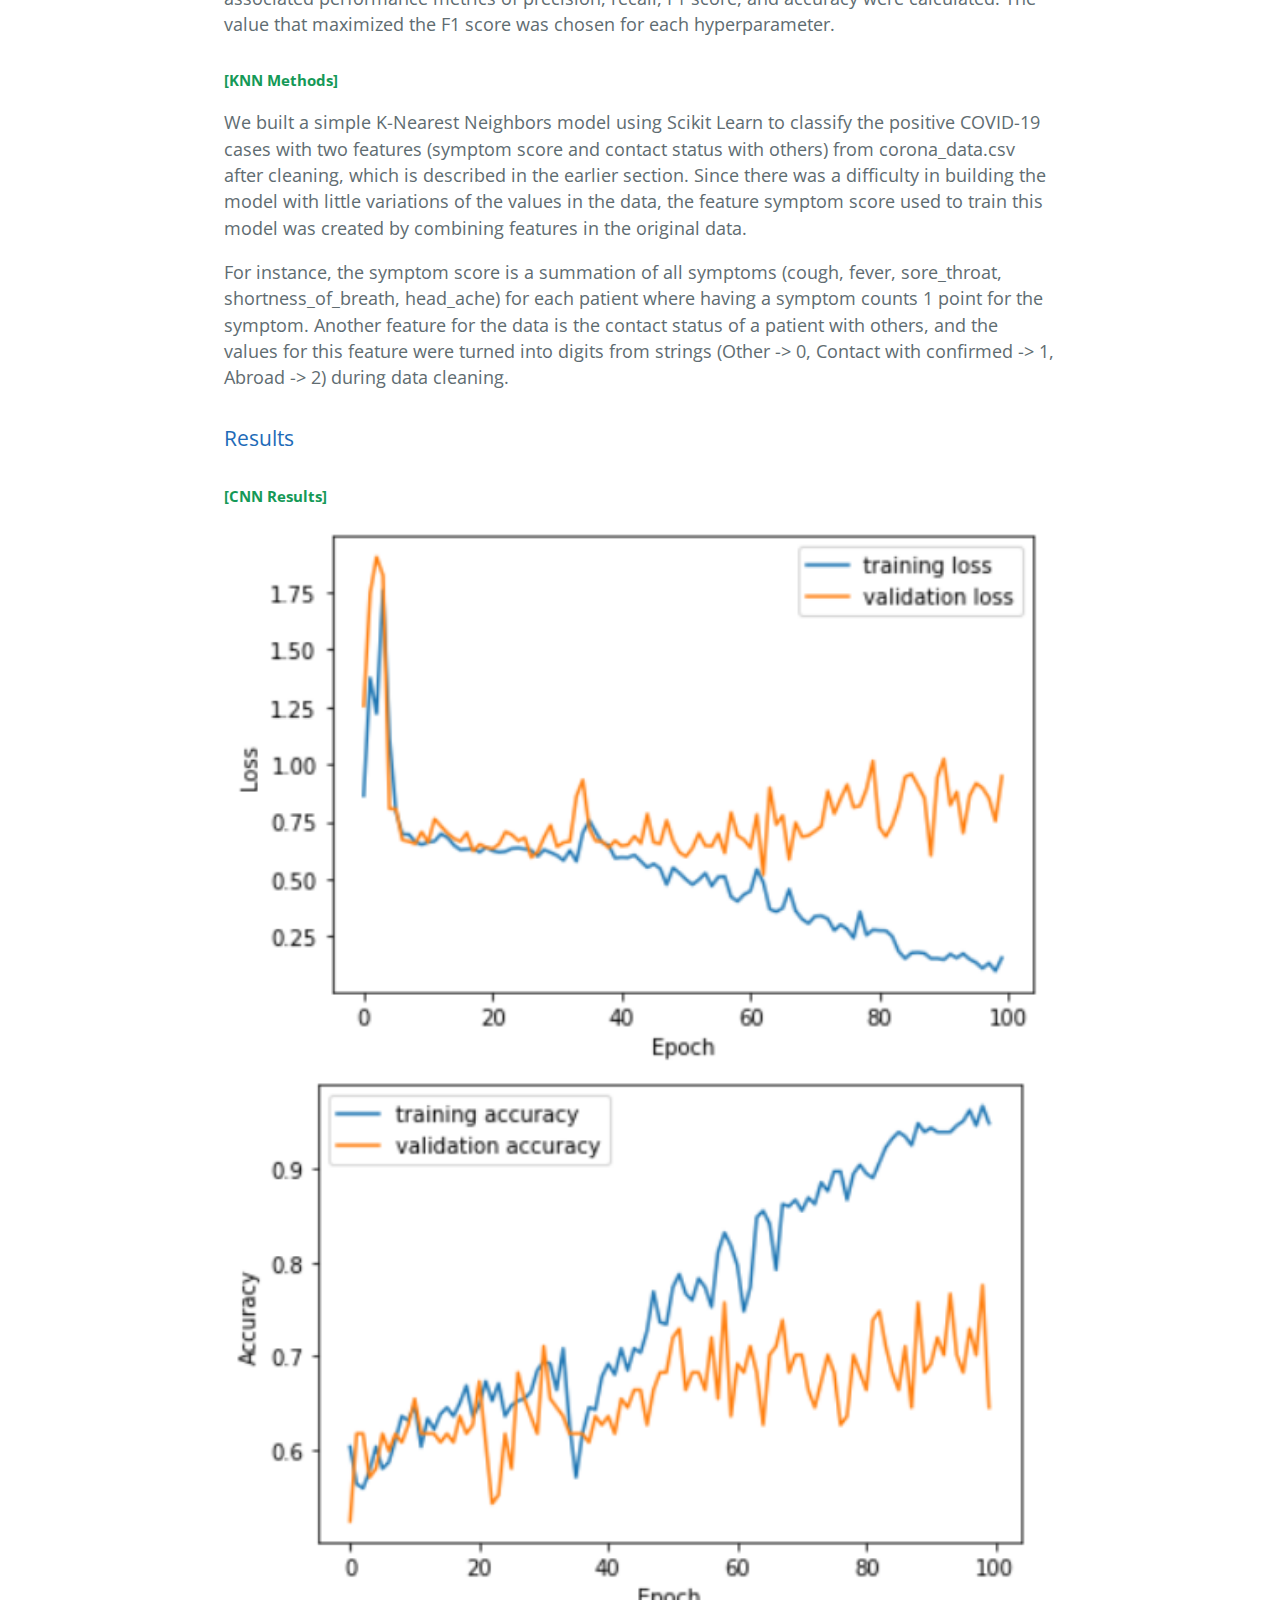
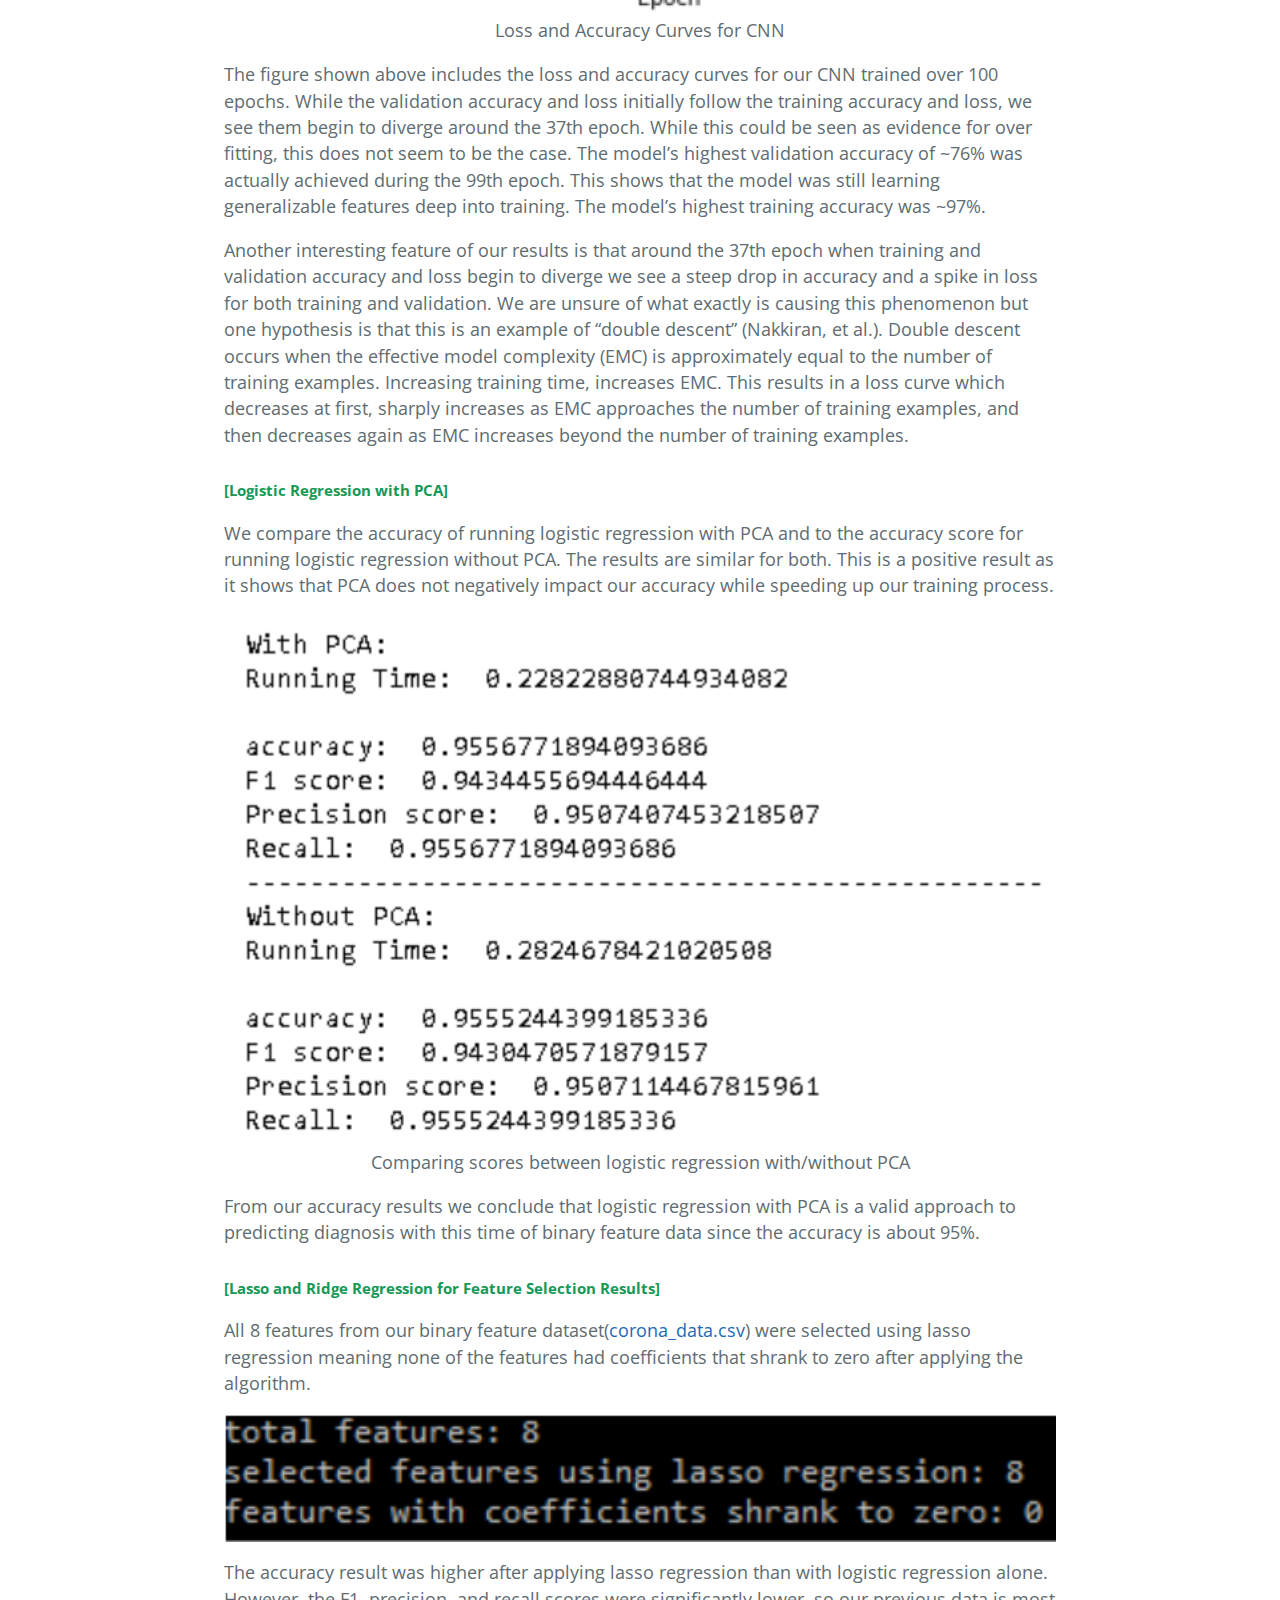
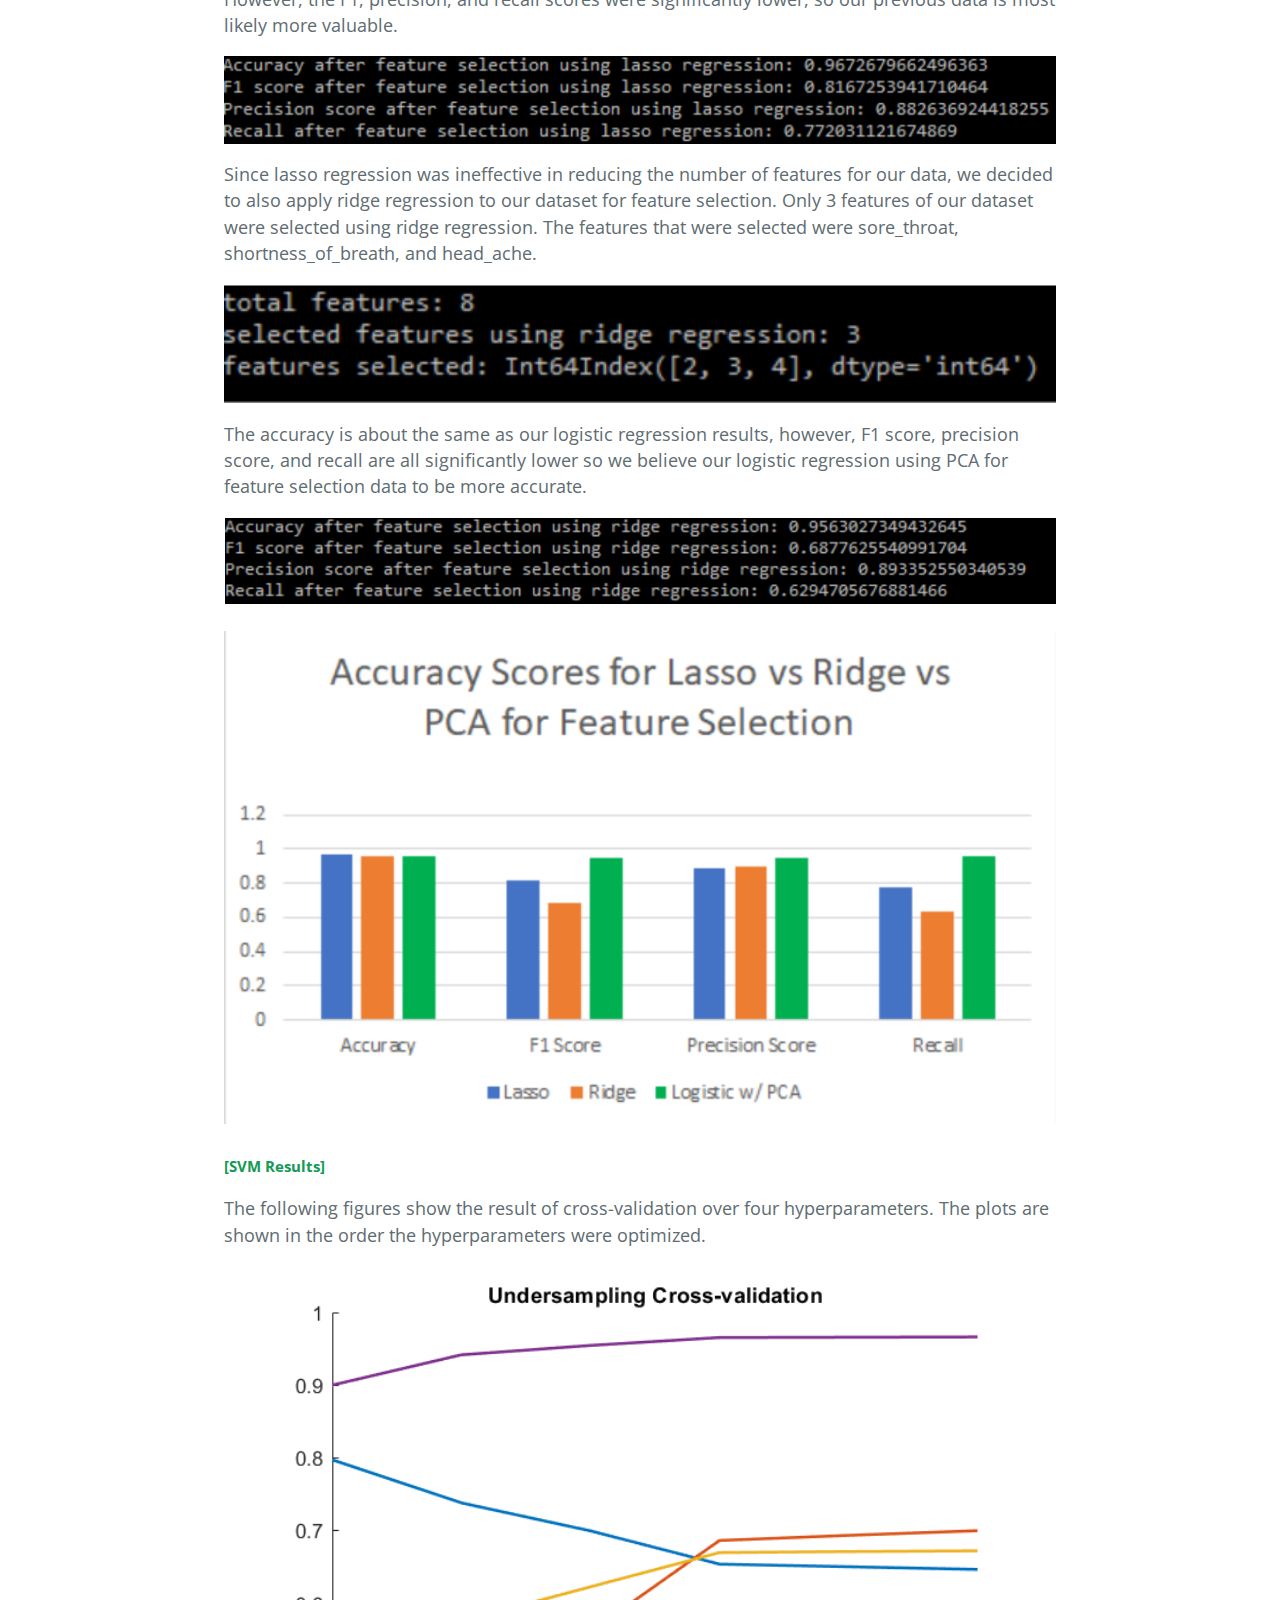
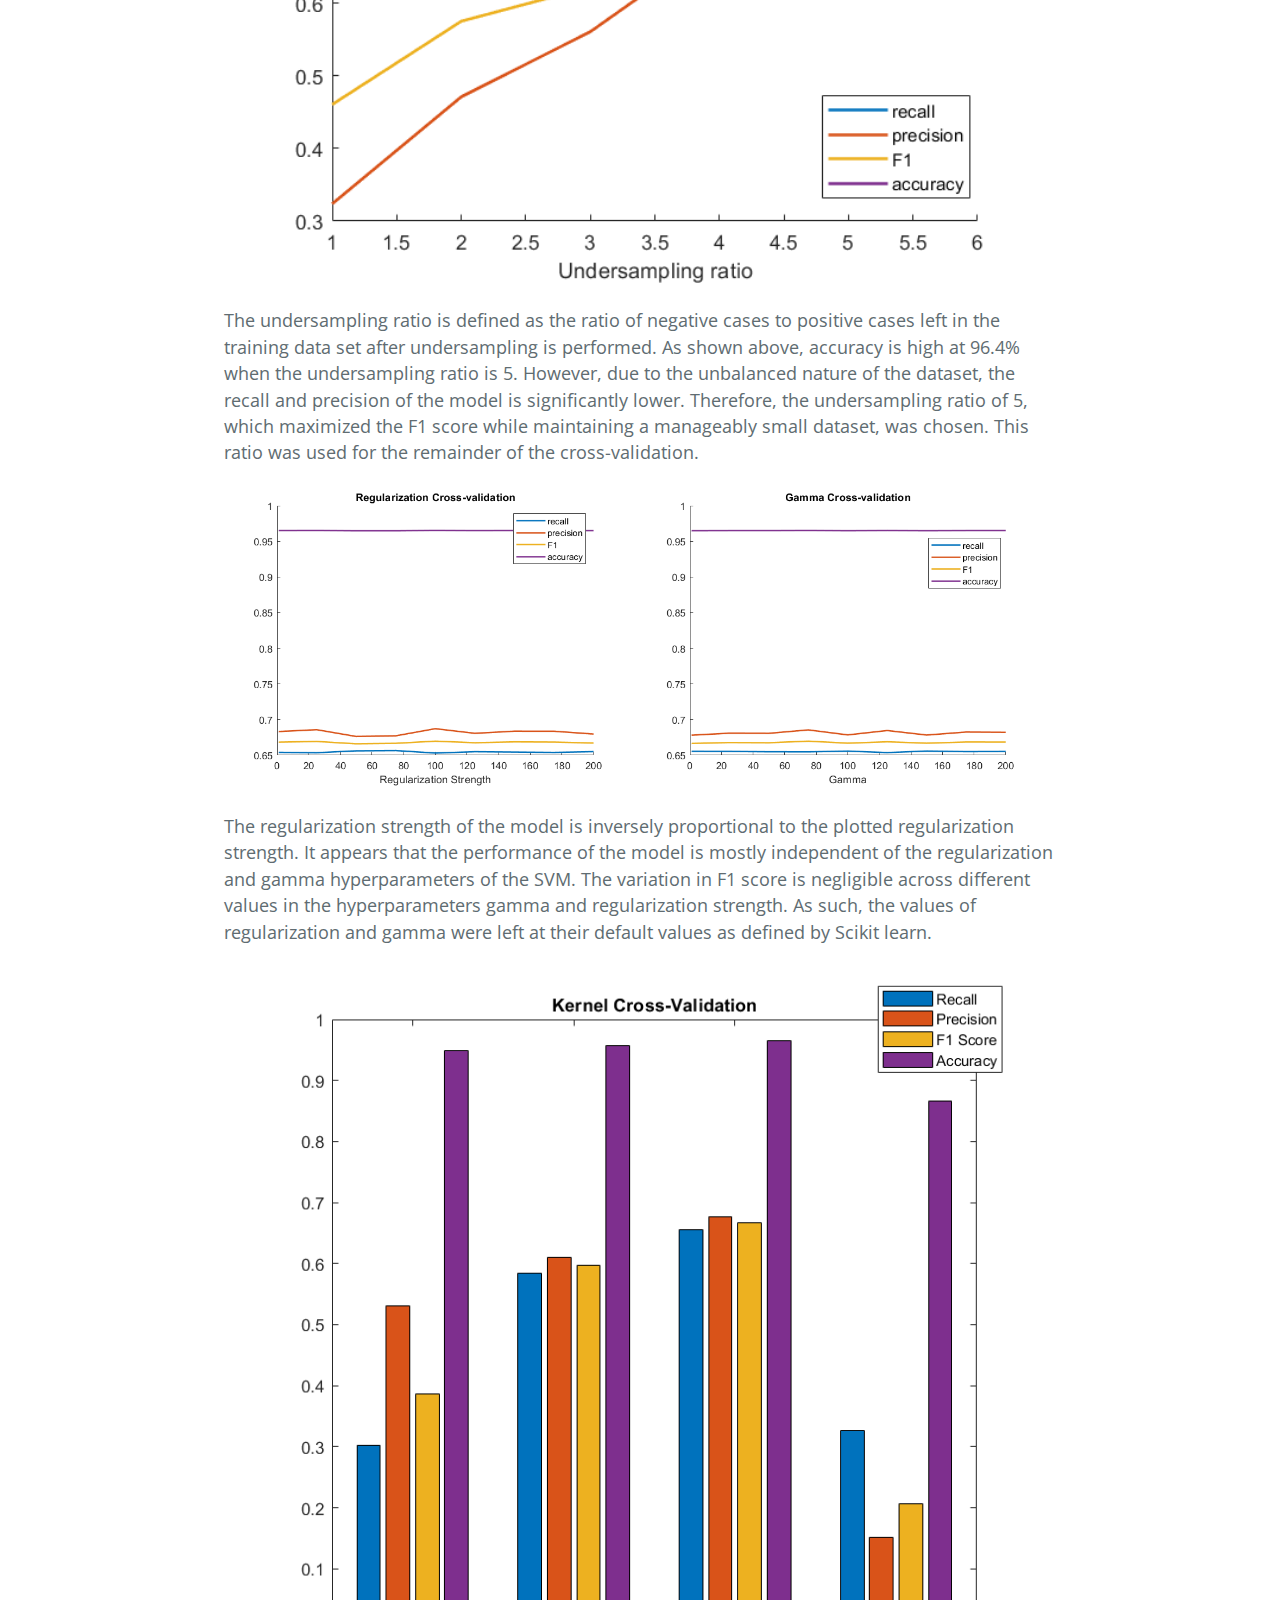
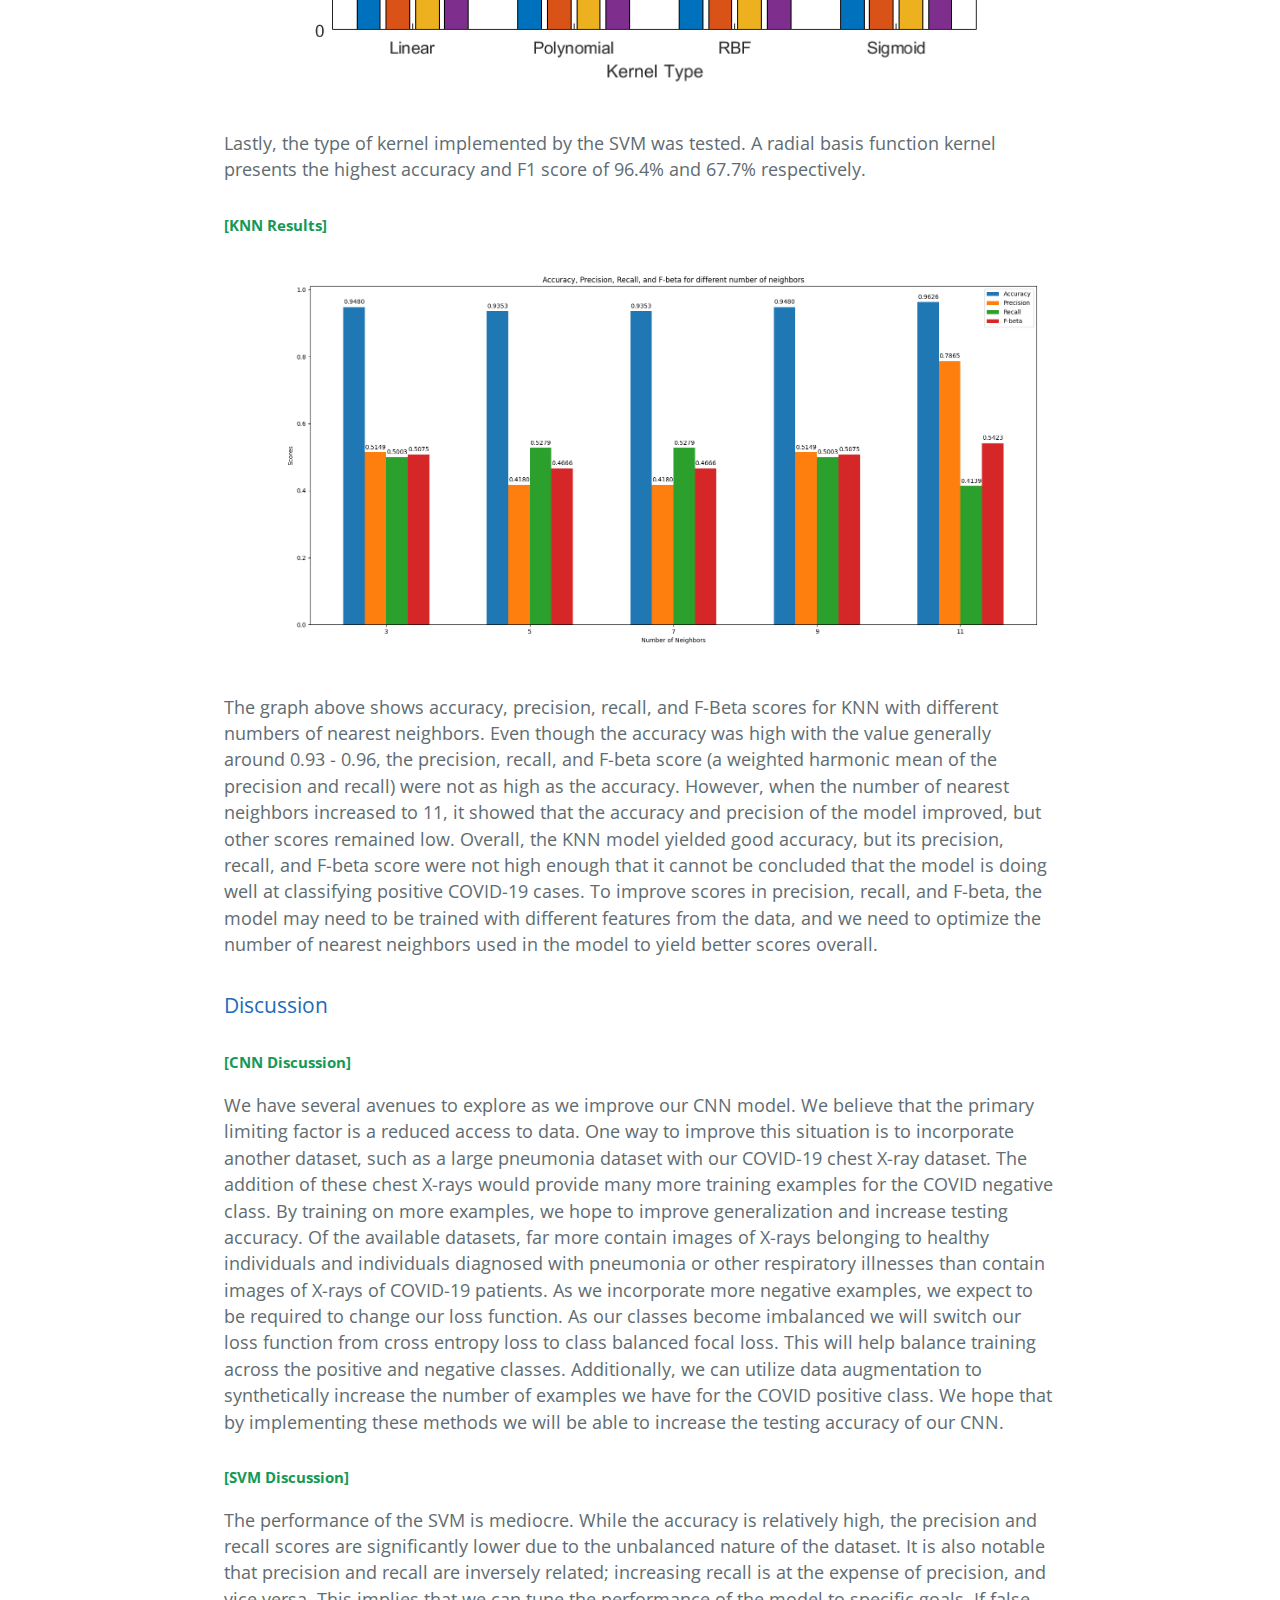
==== commit 2d00d1be: "Update midterm.html" ====
--- a/midterm.html
+++ b/midterm.html
@@ -96,7 +96,7 @@
             </p>
             <h5>
                 <b>[Logistic Regression with PCA]</b>
-            </h>
+            </h5>
             <p>
                 We ran Logistic regression with PCA on our <a href="Dataset/corona_data.csv" target="_blank">corona_data.csv</a>. This dataset uses binary labels. A label of 0 corresponds to a negative coronavirus test result and 1 corresponds to a positive 
                 coronavirus test result. There are 8 features in this dataset. Seven of the features are binary features and represent gender, cough, fever, sore throat, shortness of breath, headache, and 
--- a/stylesheets/stylesheet.css
+++ b/stylesheets/stylesheet.css
@@ -20,6 +20,13 @@
   margin-left: auto;
   margin-right: auto;
   width: 100%;
+}
+
+.center-50 {
+  display: block;
+  margin-left: auto;
+  margin-right: auto;
+  width: 50%;
 }
 
 .btn {
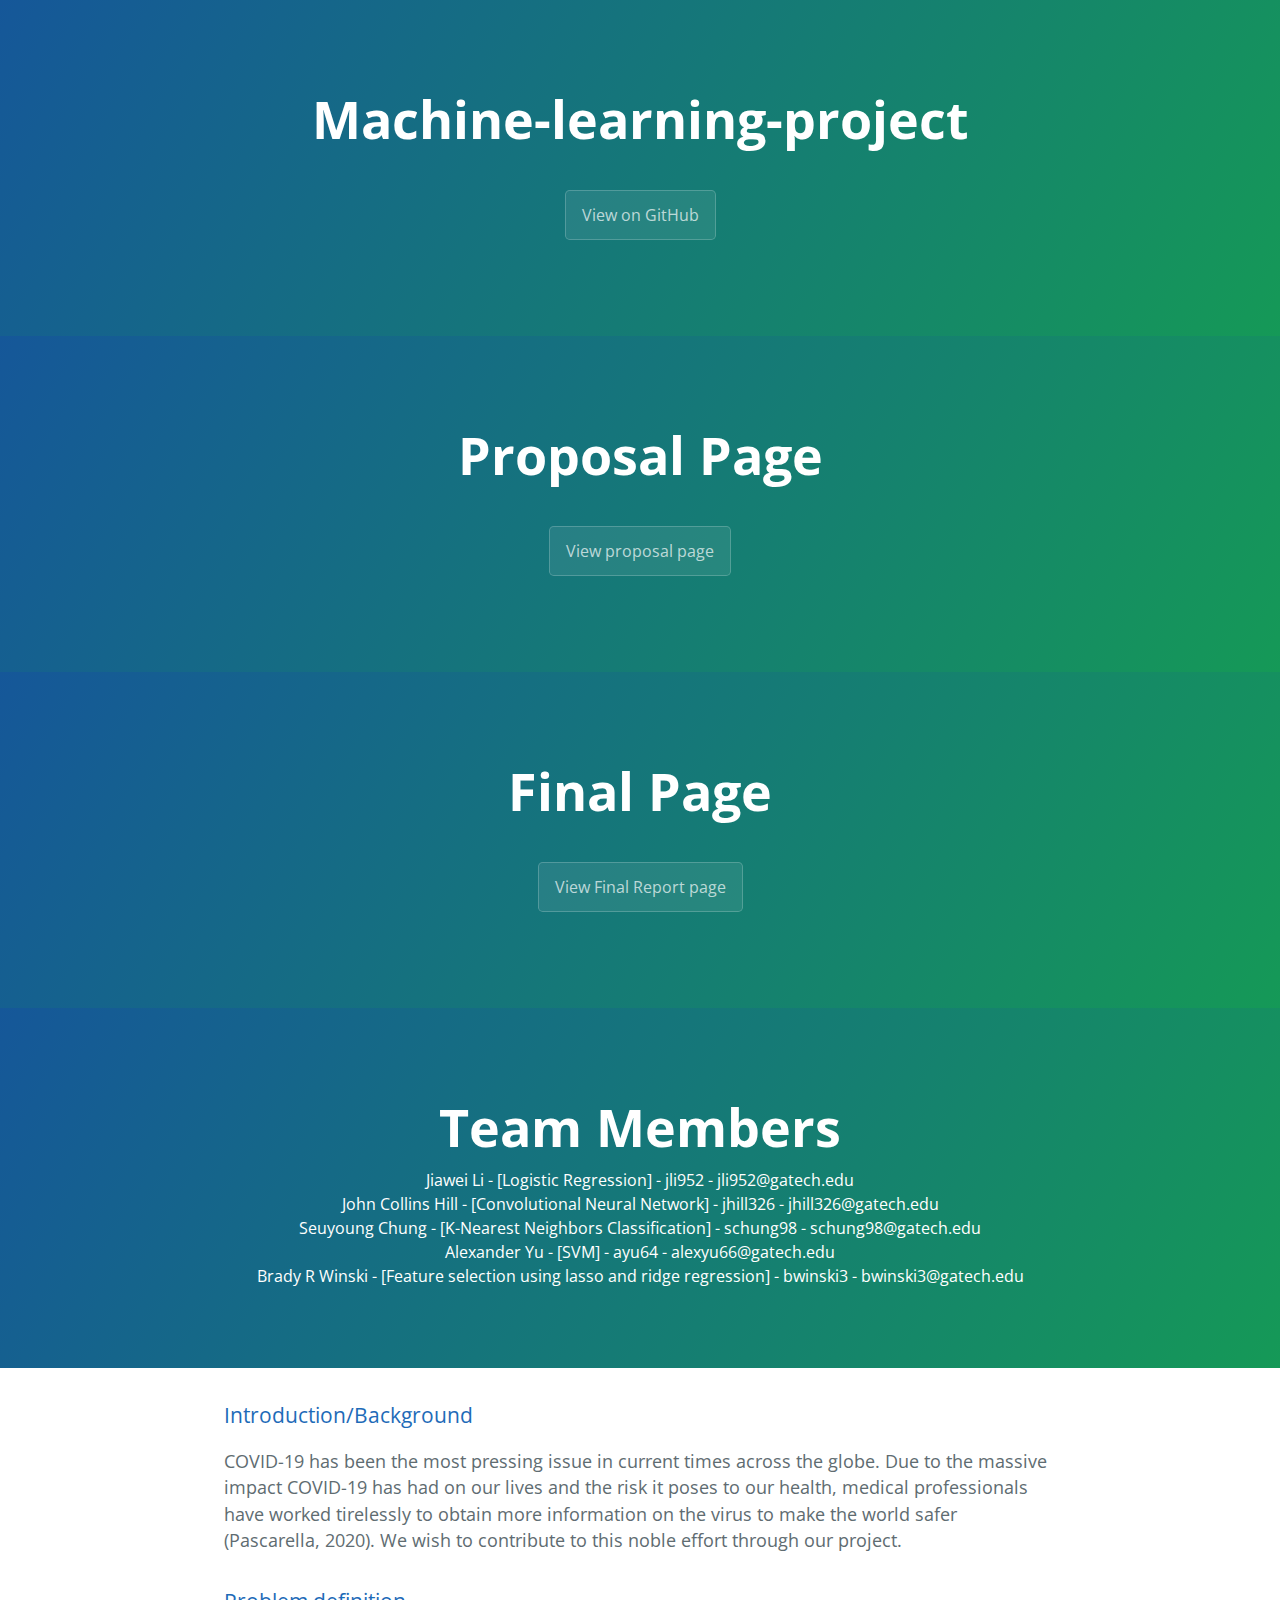
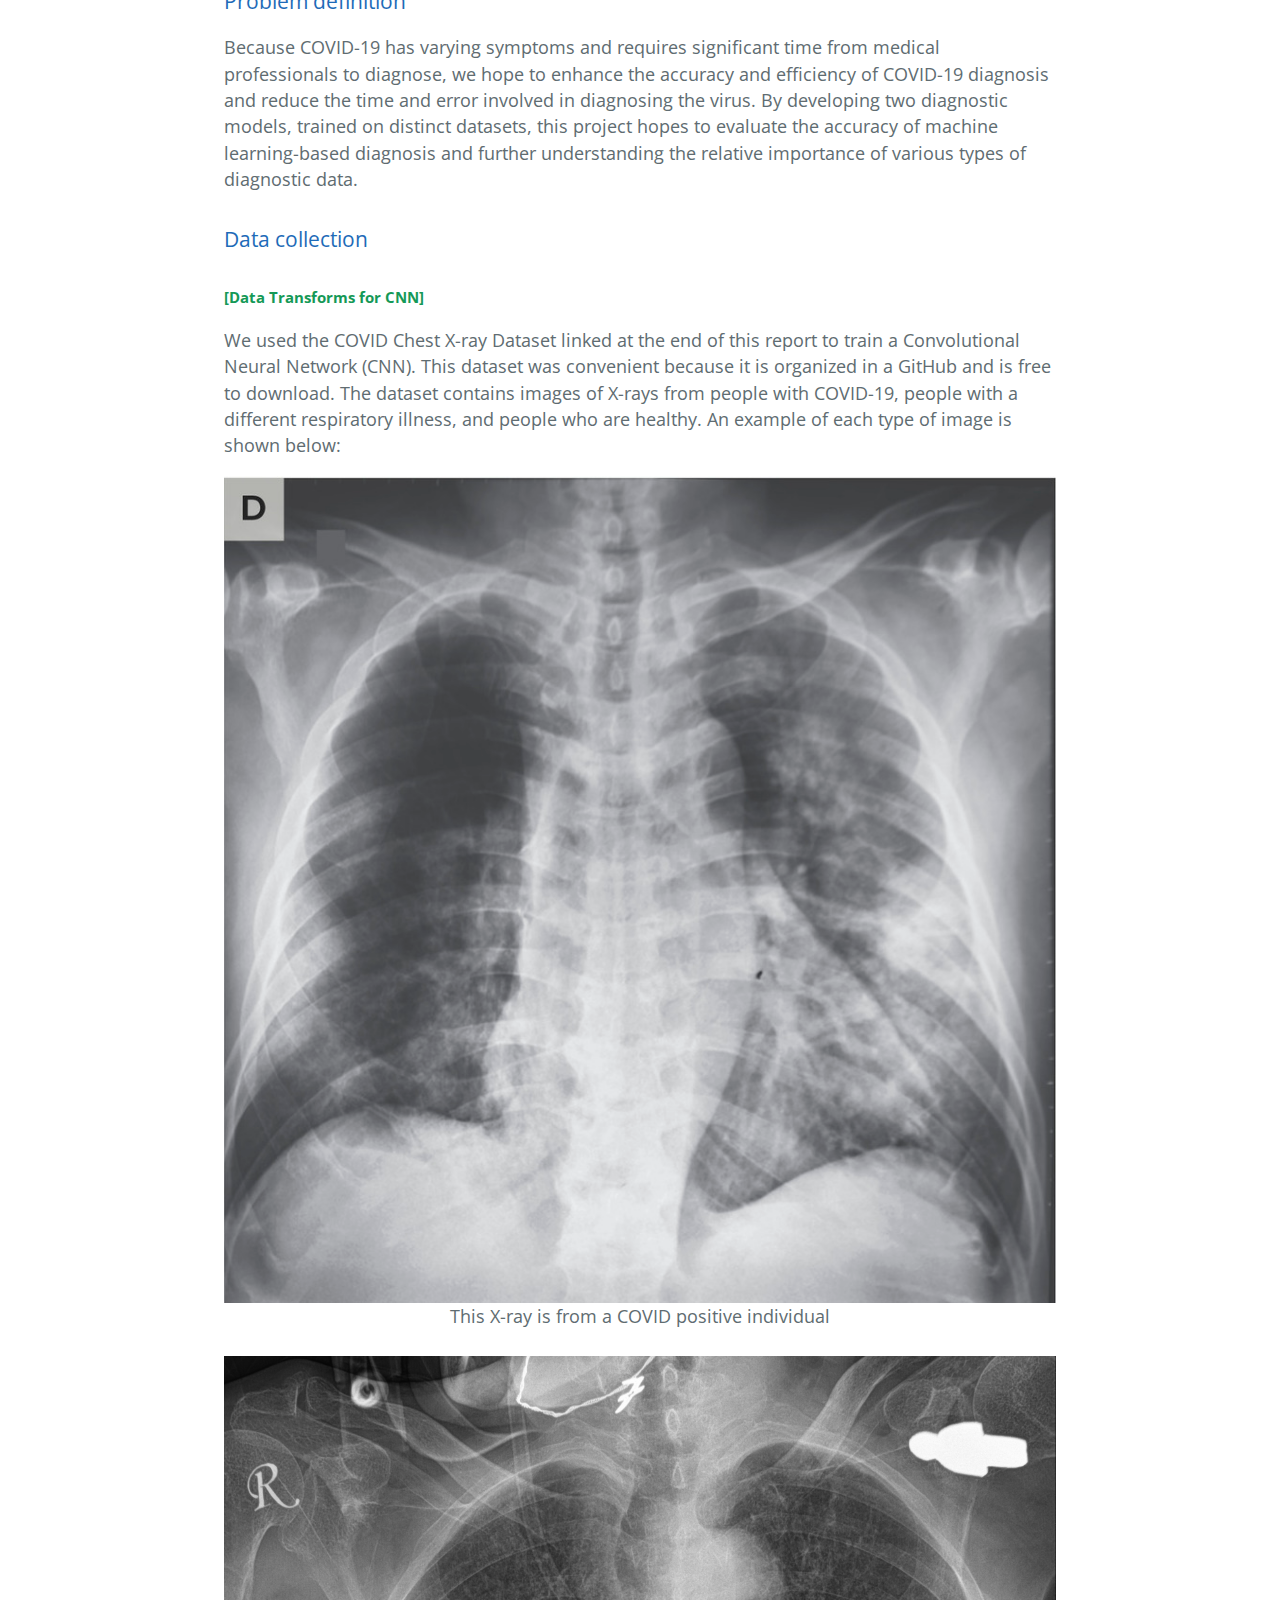
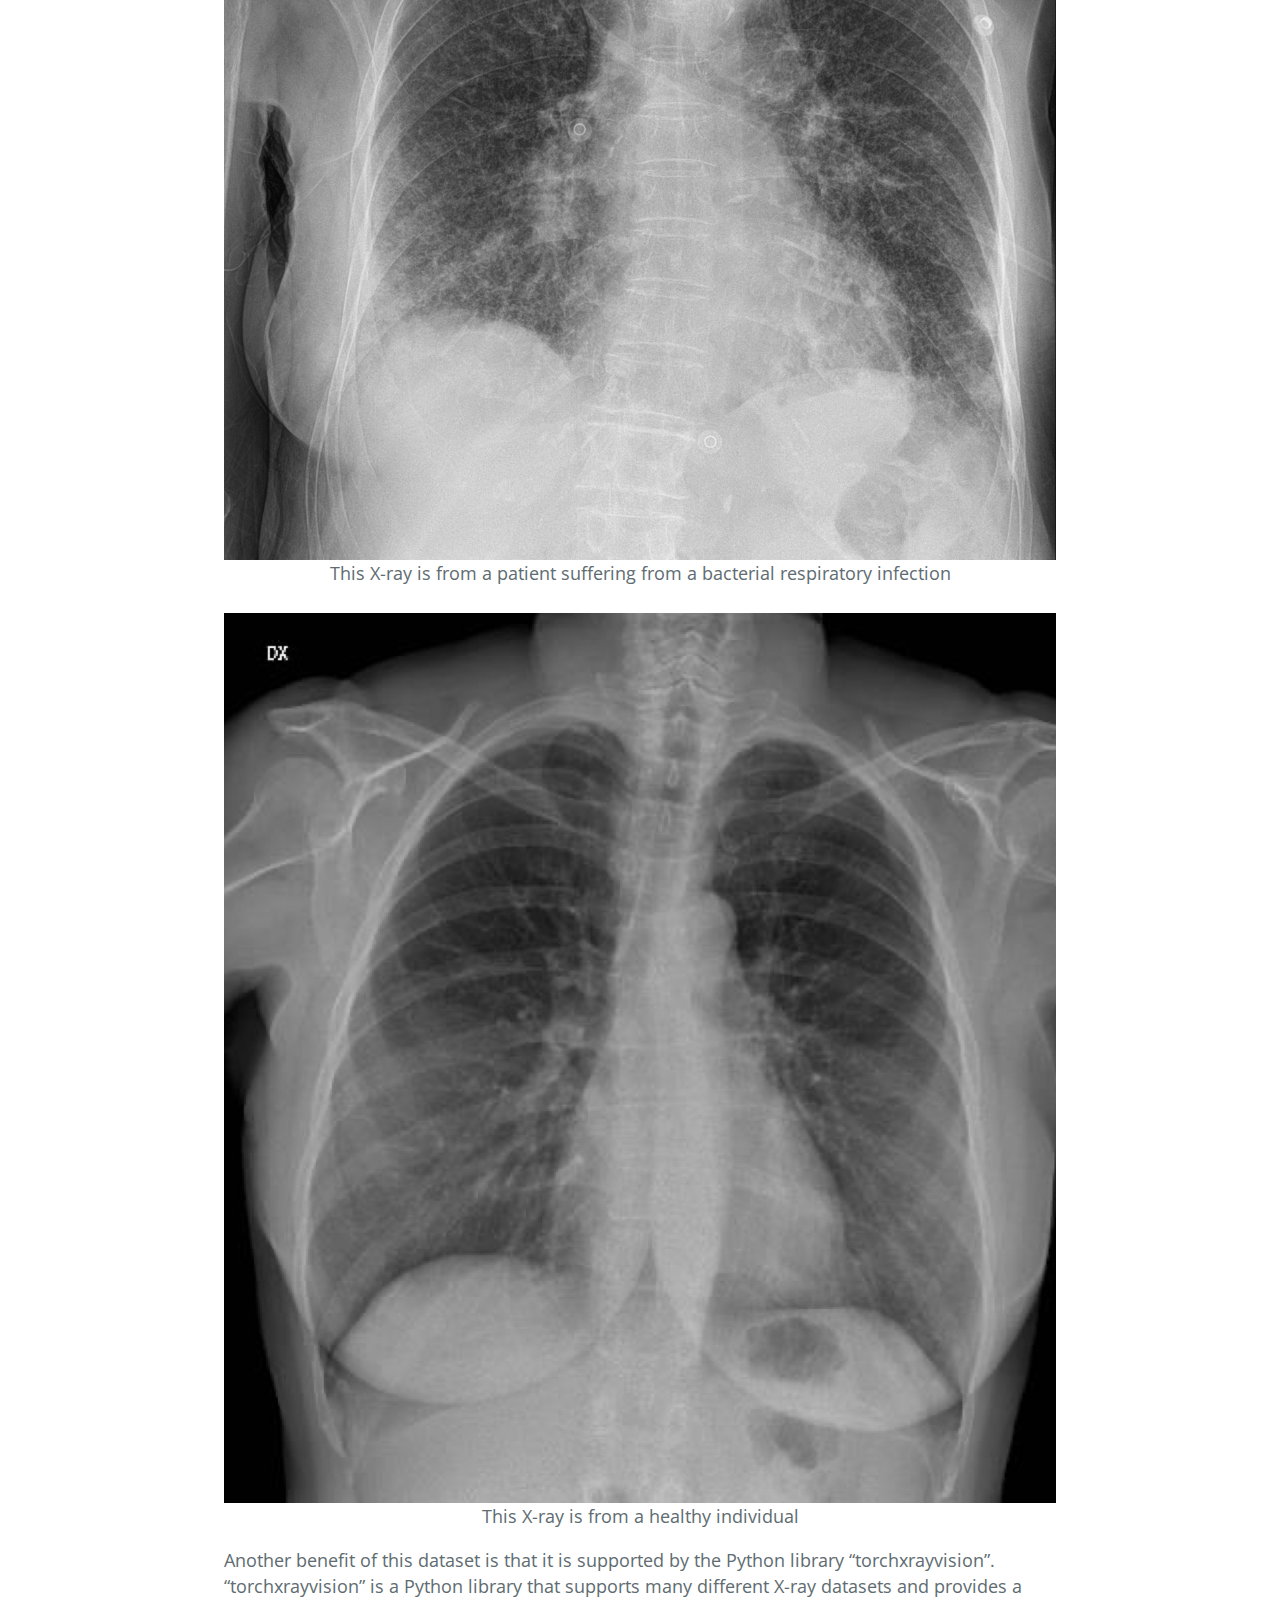
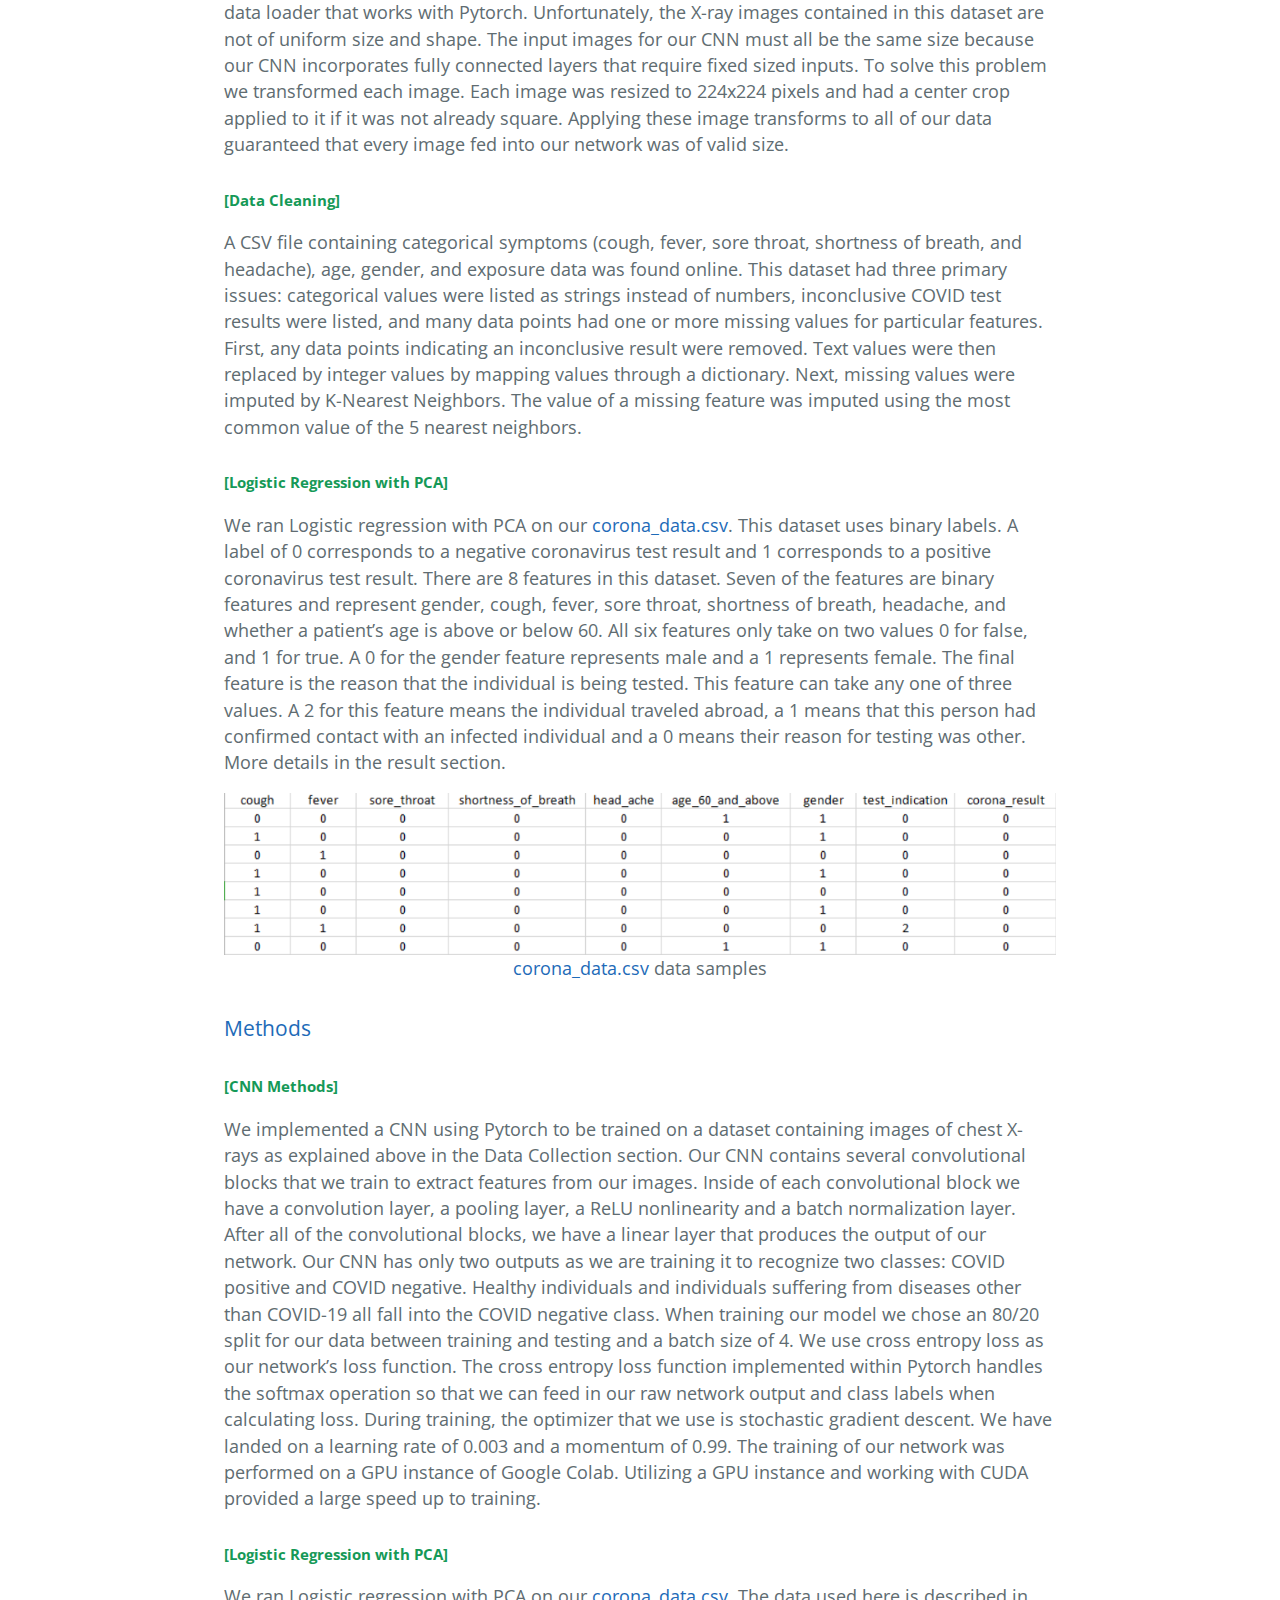
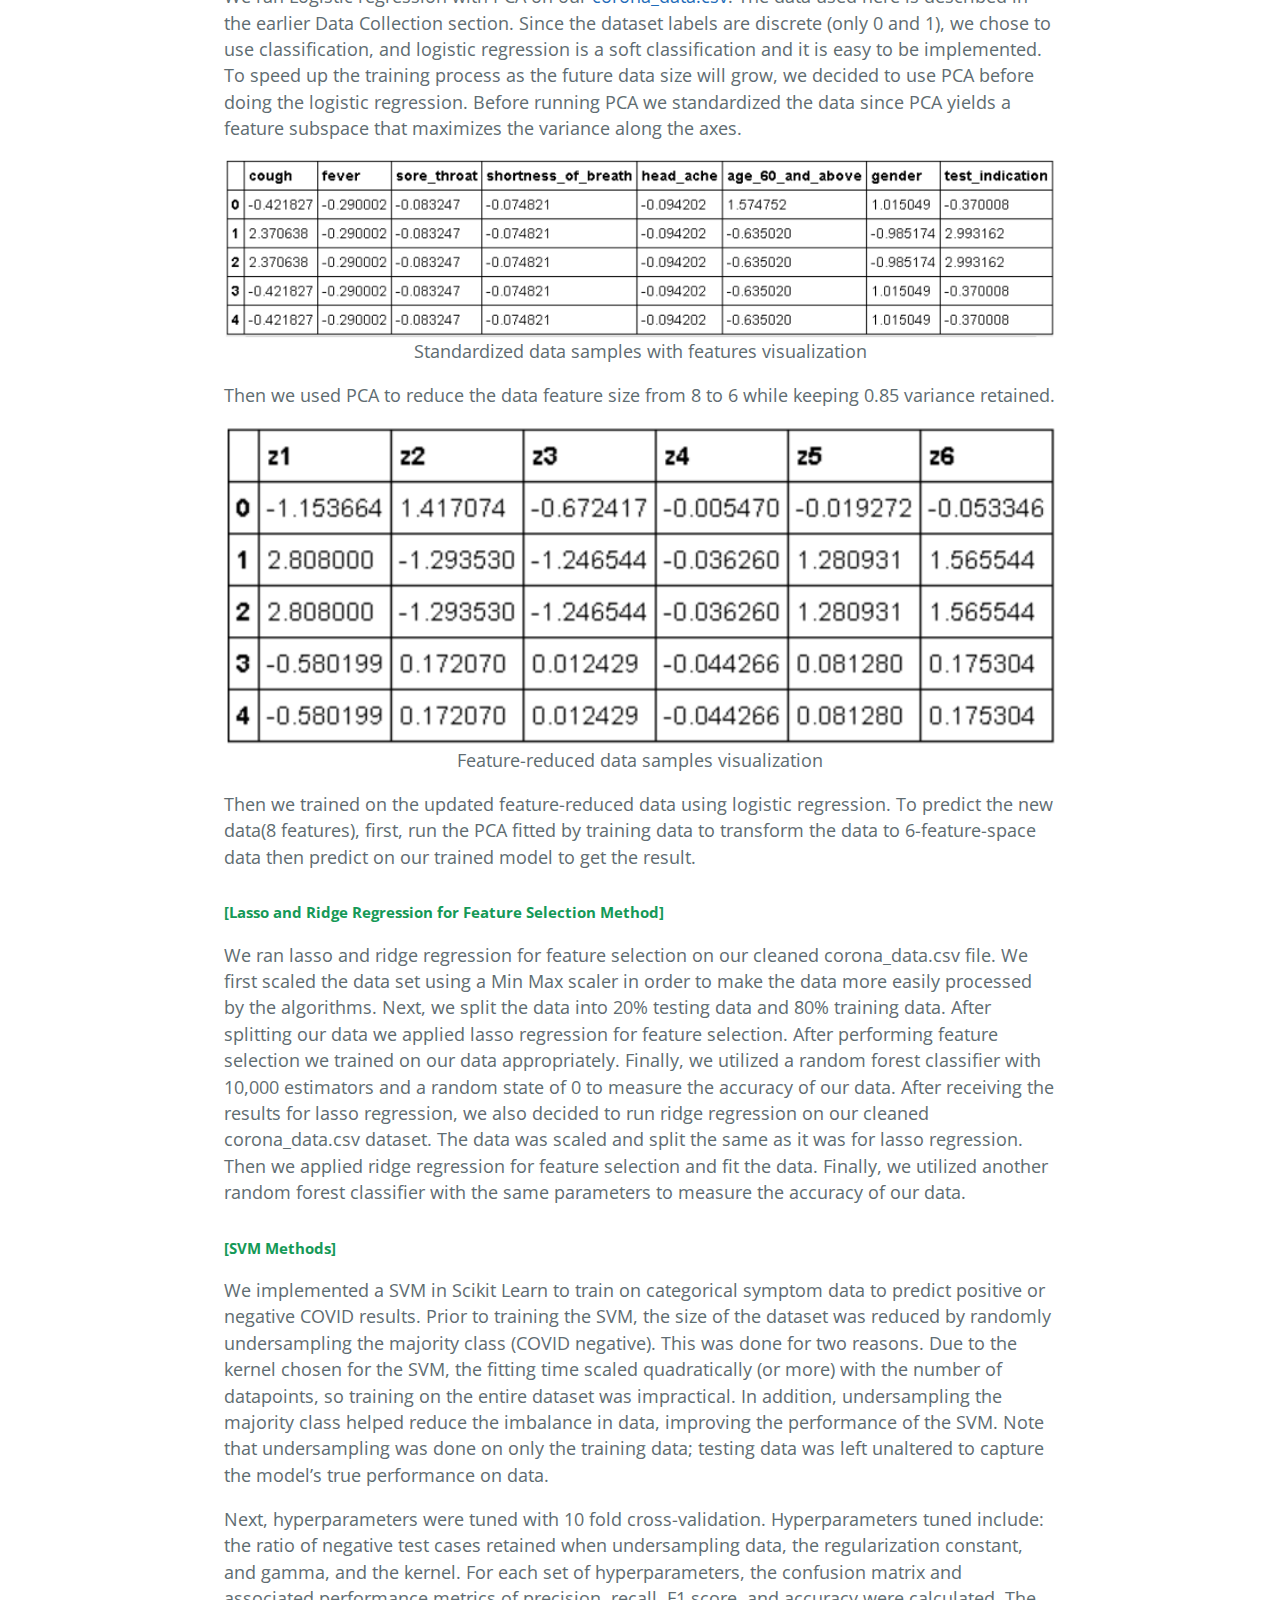
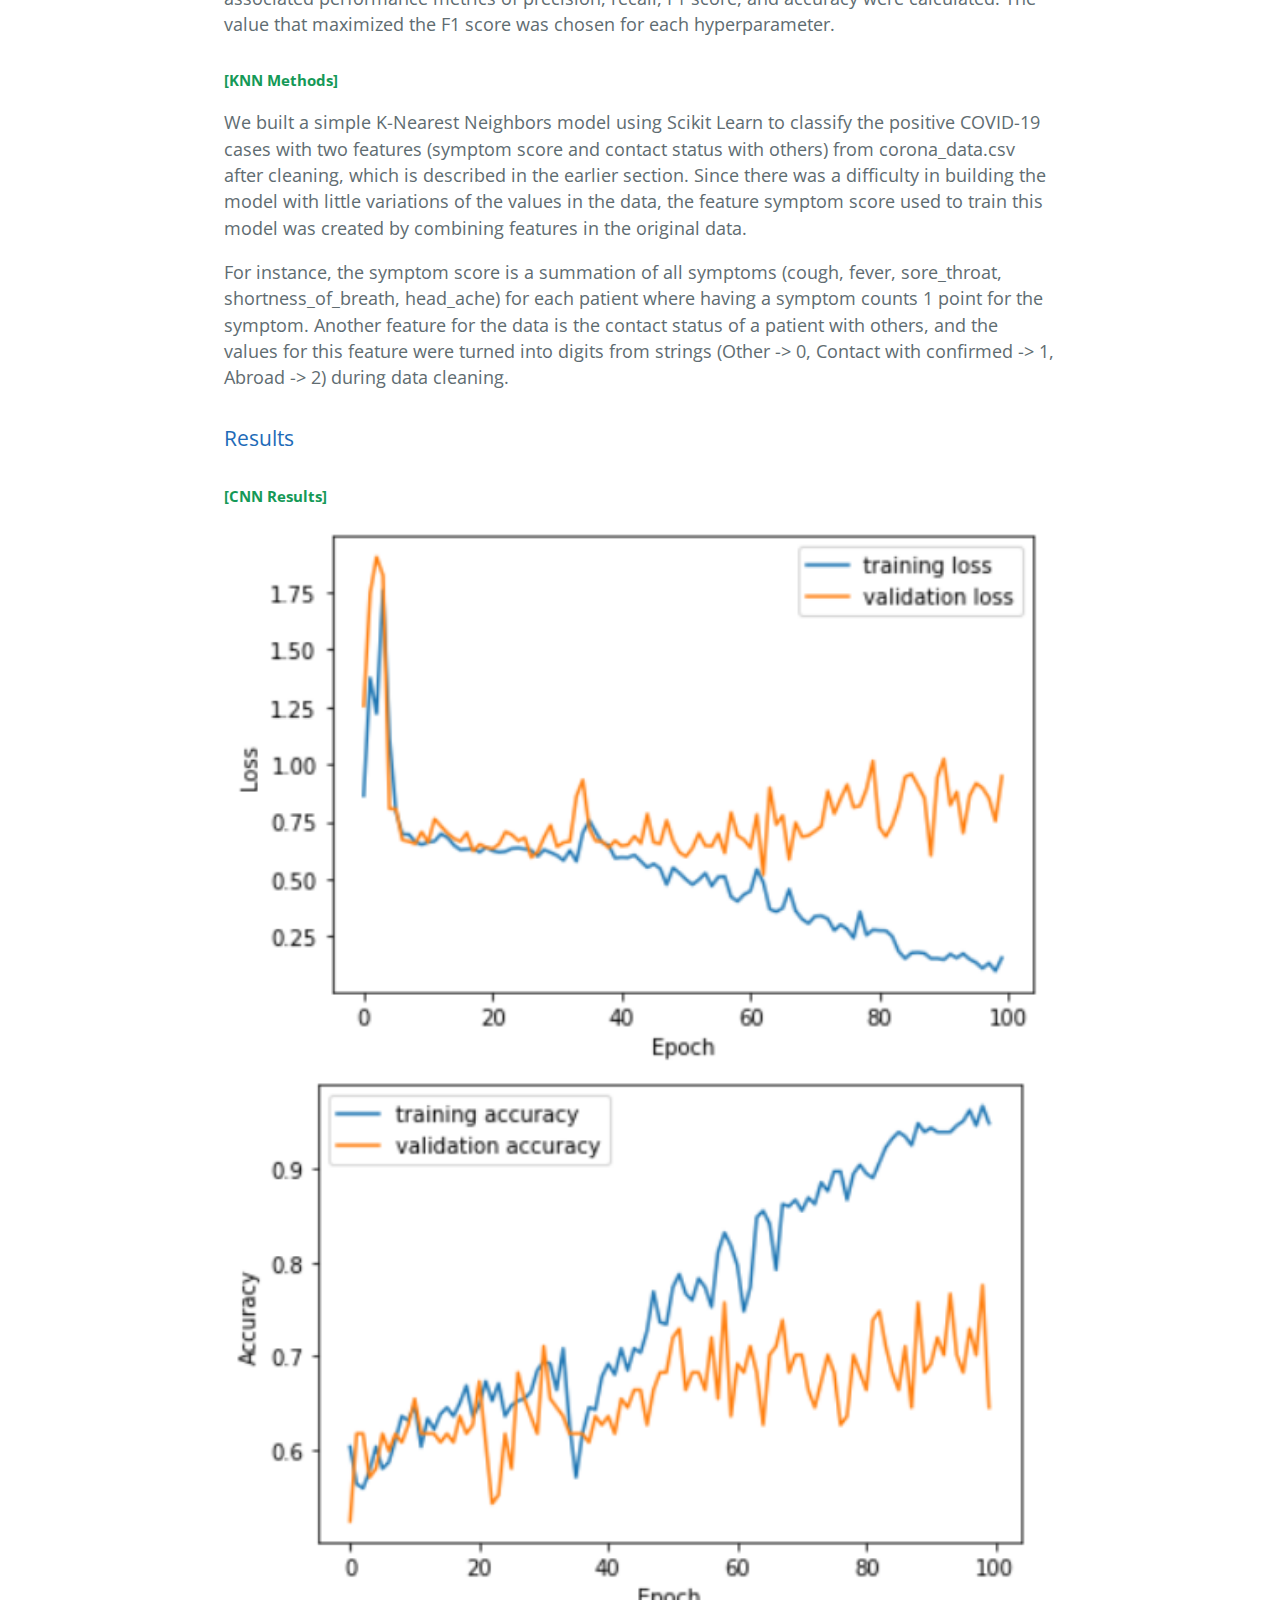
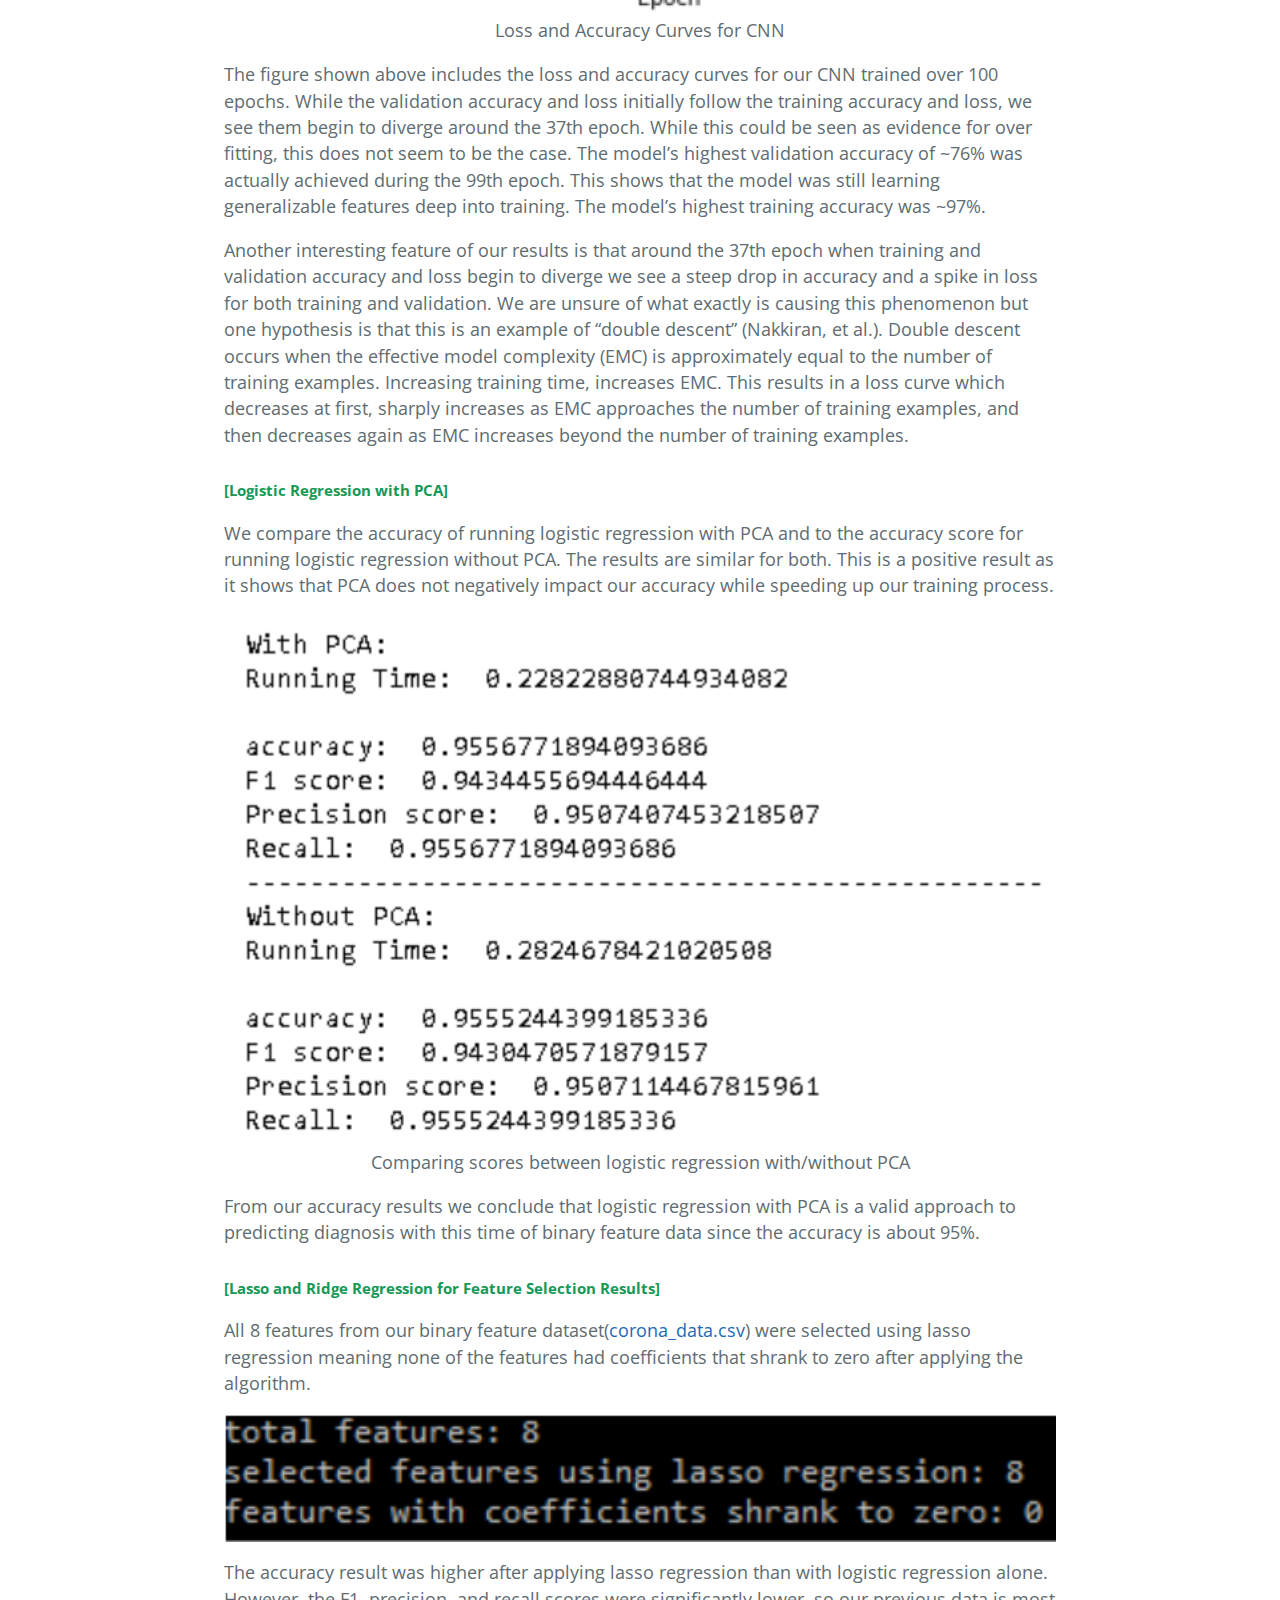
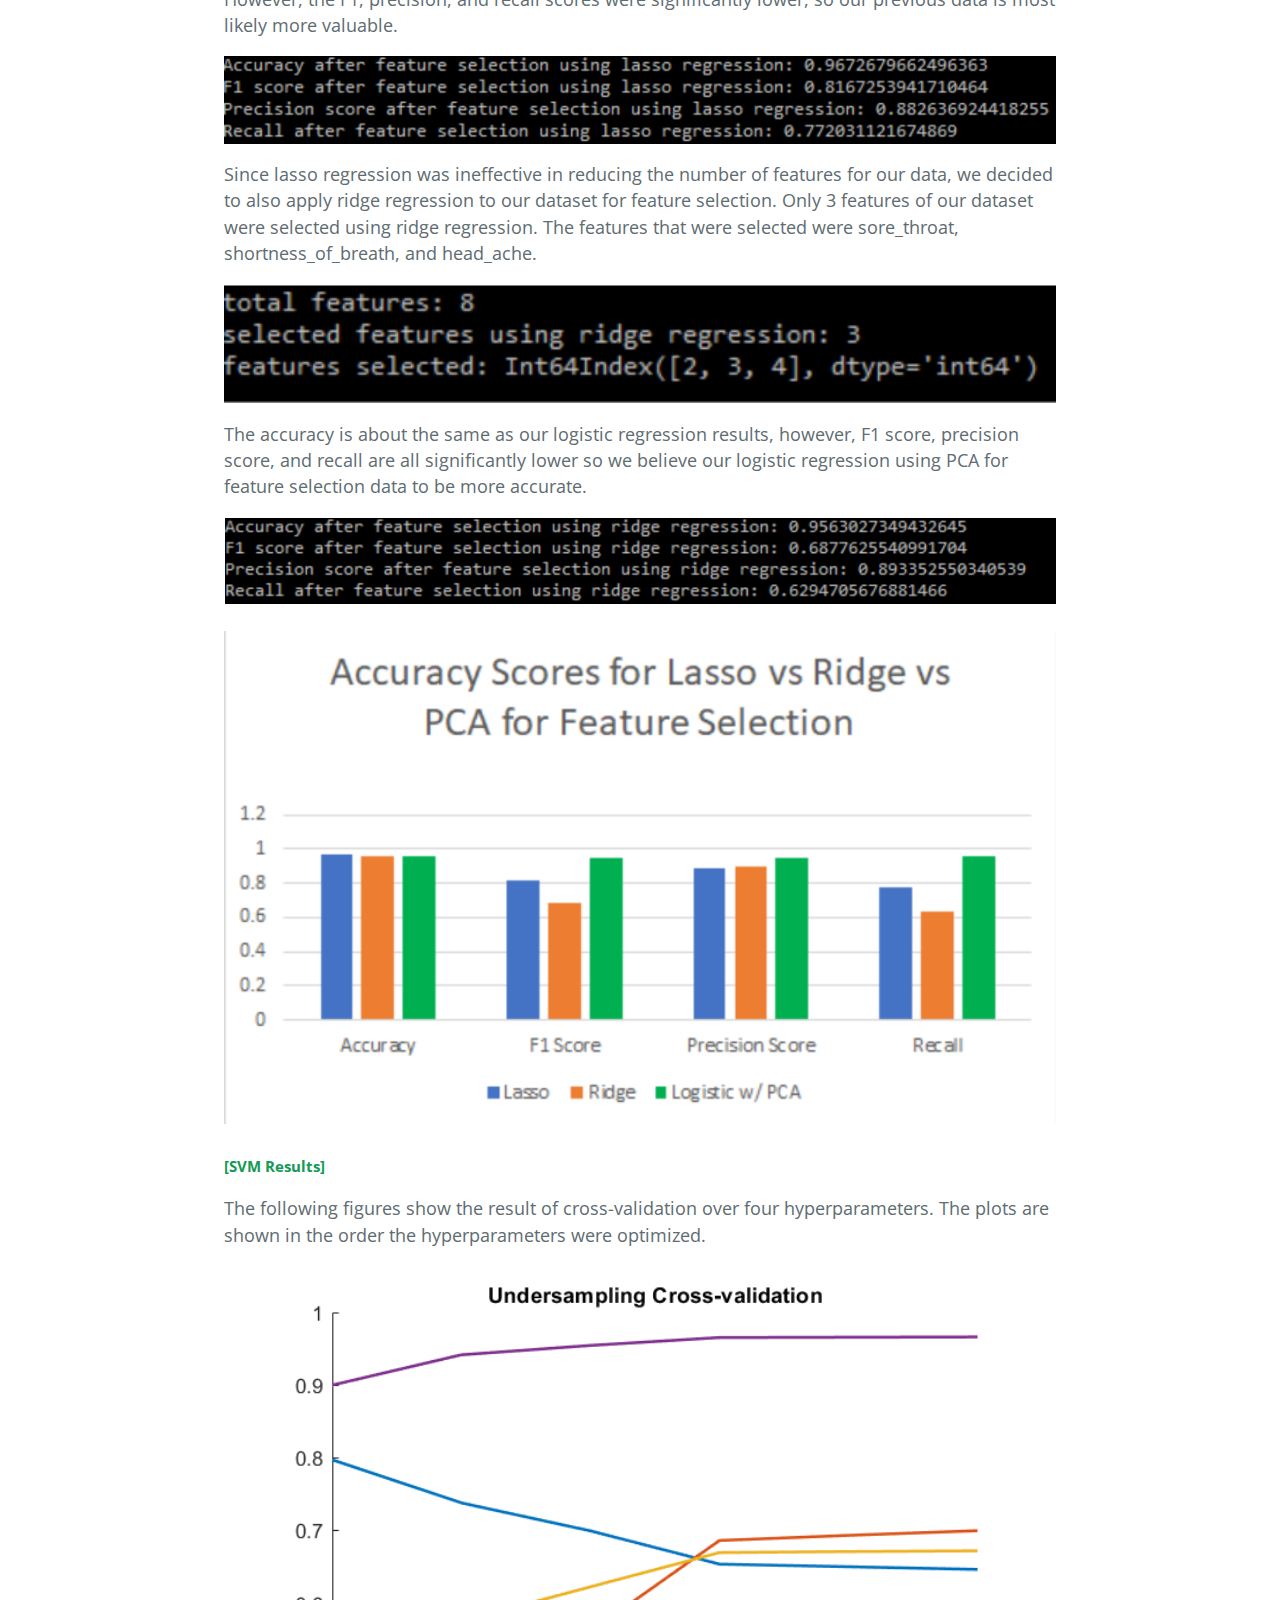
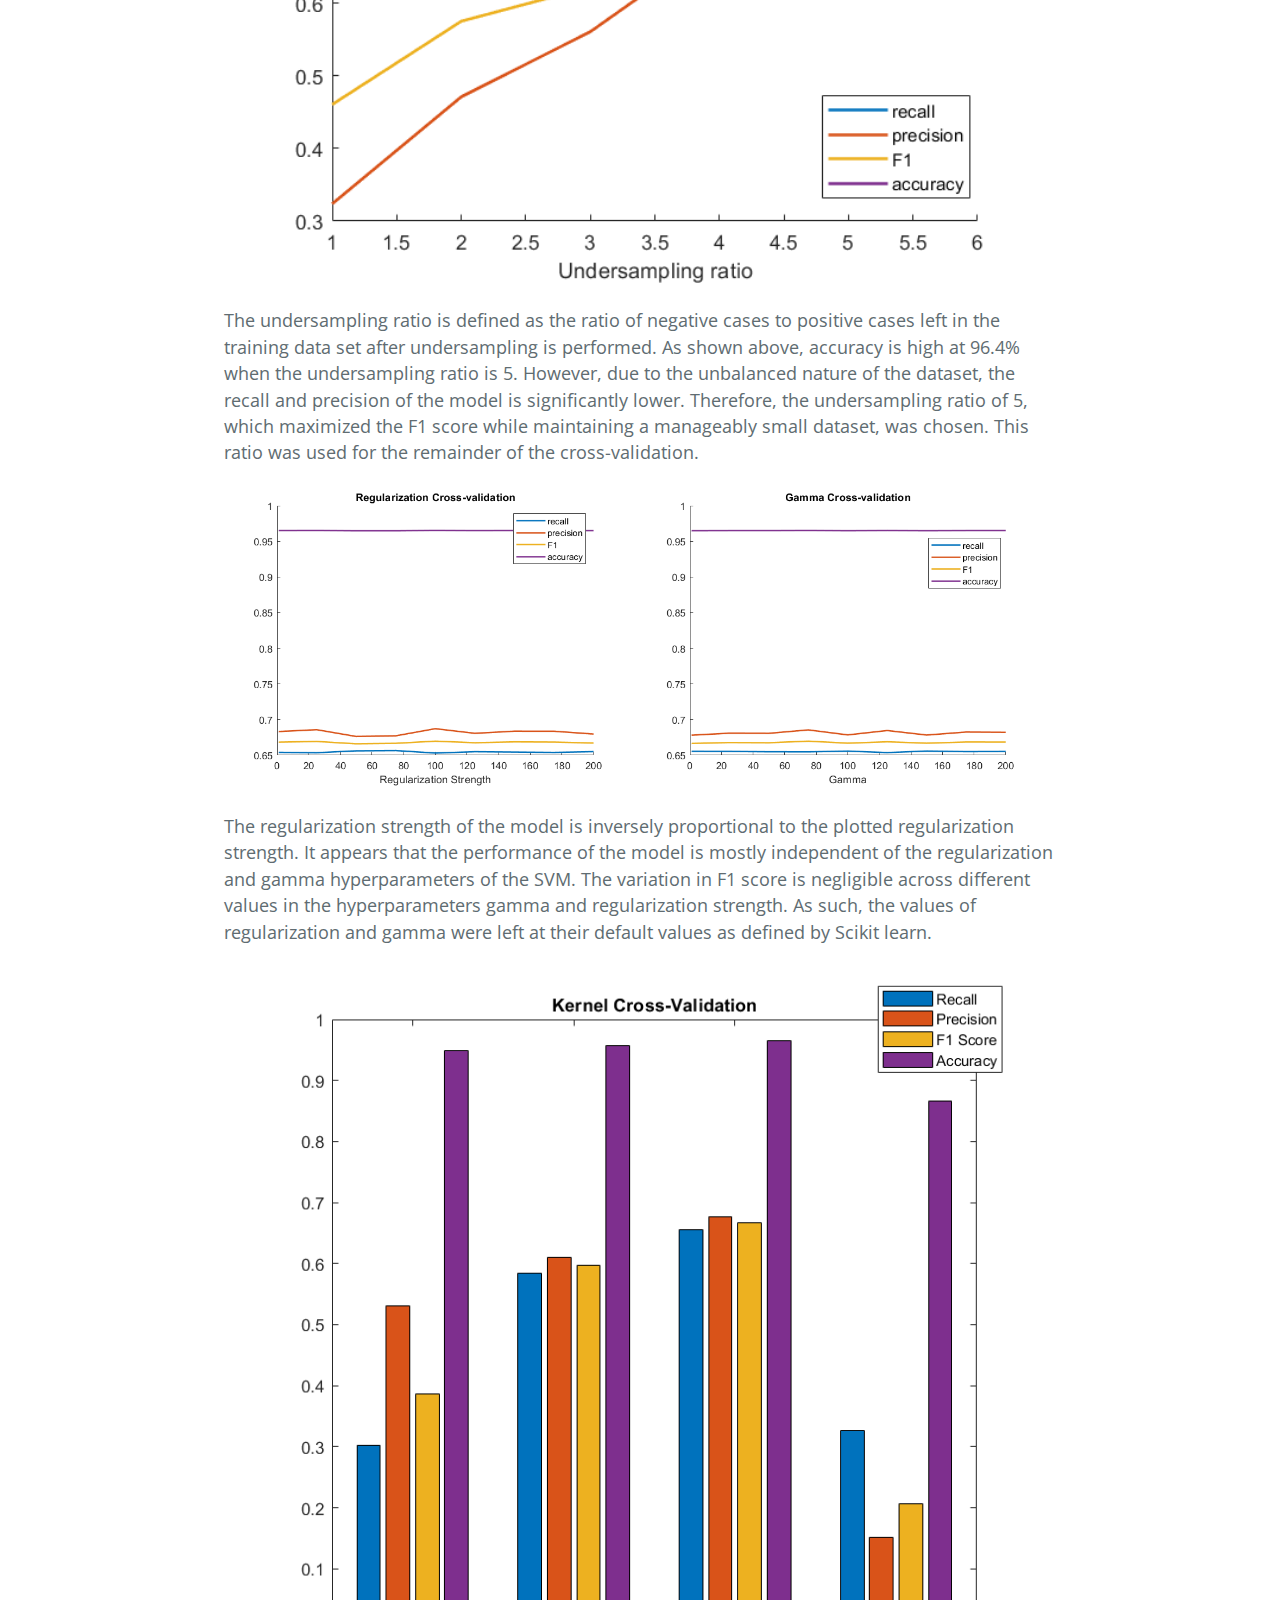
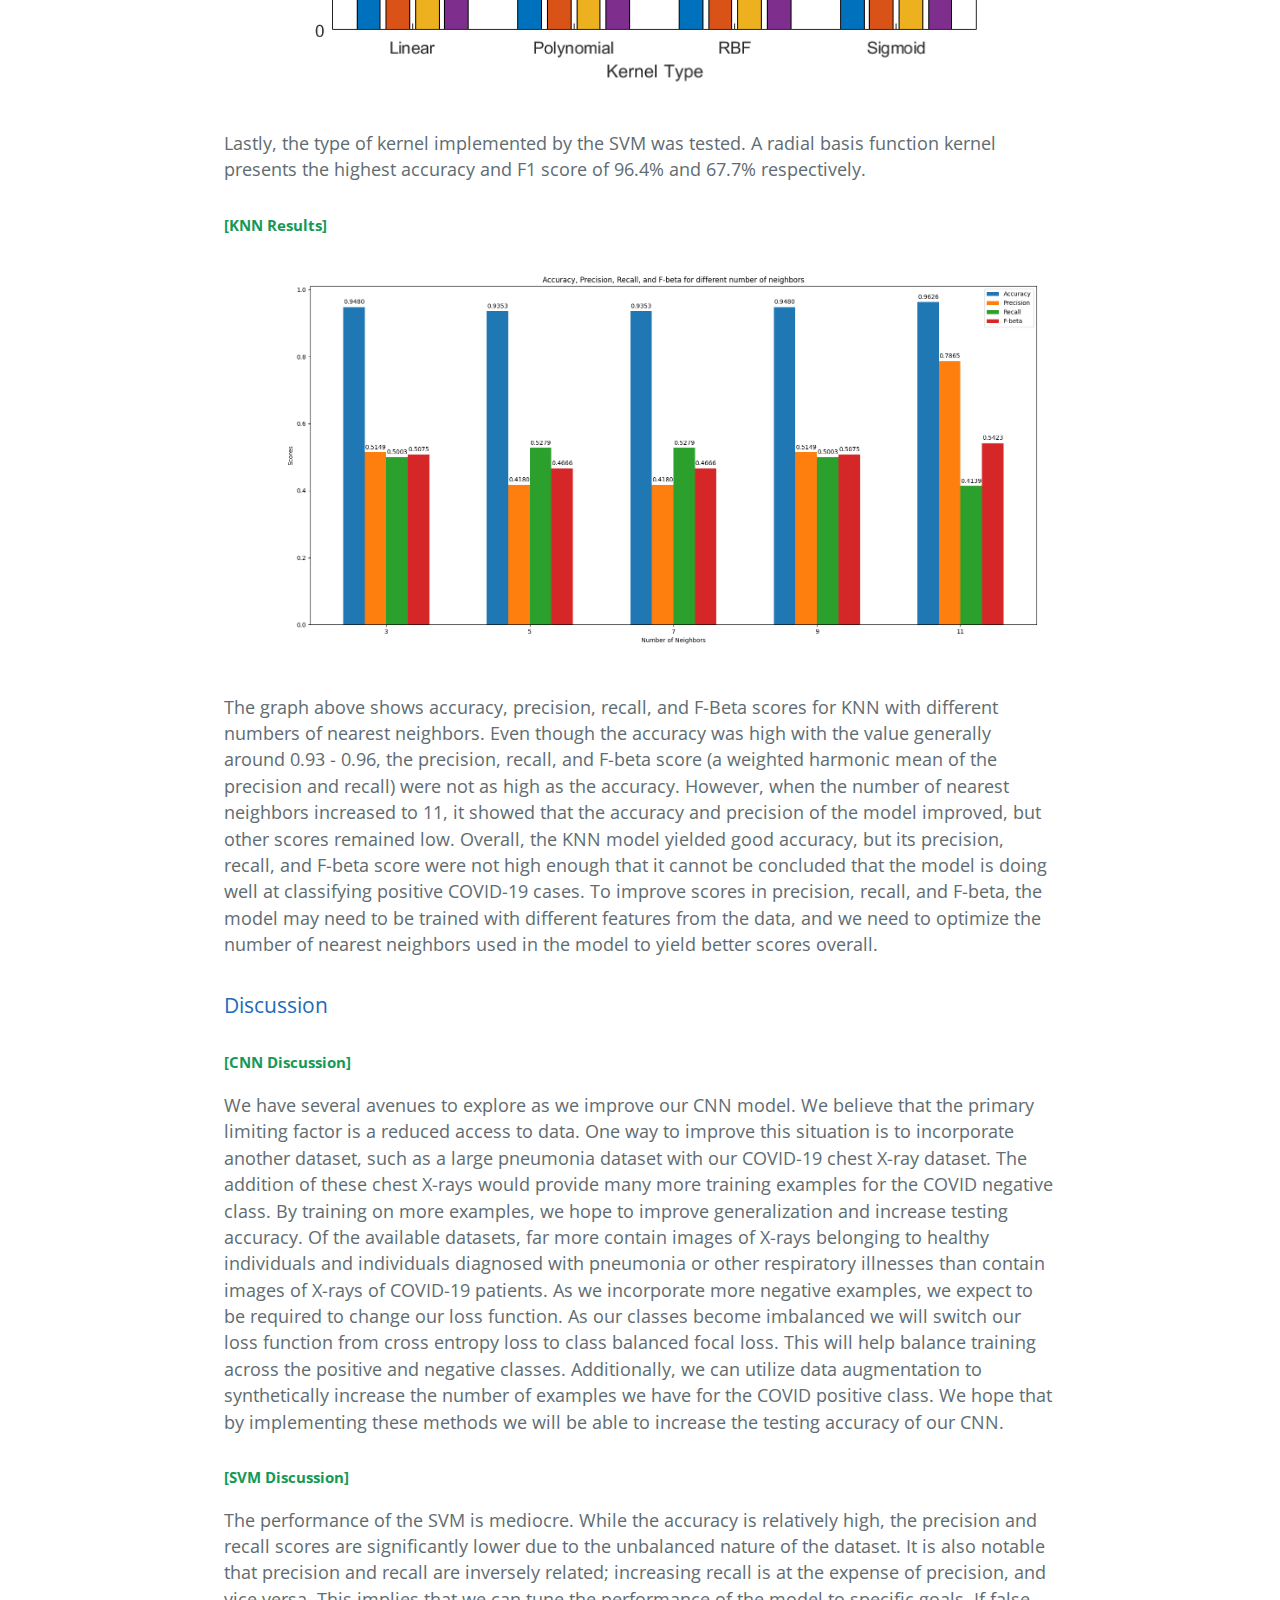
==== commit ff543c82: "Update midterm.html" ====
--- a/midterm.html
+++ b/midterm.html
@@ -27,11 +27,11 @@
         </section>
         <section class="page-header">
             <h1 class="project-name">Team Members</h1>
-            <center>Jiawei Li - jli952 - <a href="mailto:jli952@gatech.edu" style="color: white">jli952@gatech.edu</a></center>
-            <center>John Collins Hill - jhill326 - <a href="mailto:jhill326@gatech.edu" style="color: white">jhill326@gatech.edu</a></center>
-            <center>Seuyoung Chung - schung98 - <a href="mailto:schung98@gatech.edu" style="color: white">schung98@gatech.edu</a></center>
-            <center>Alexander Yu - ayu64 - <a href="mailto:alexyu66@gatech.edu" style="color: white">alexyu66@gatech.edu</a></center>
-            <center>Brady R Winski - bwinski3 - <a href="mailto:bwinski3@gatech.edu" style="color: white">bwinski3@gatech.edu</a></center>
+            <center>Jiawei Li - [Logistic Regression] - jli952 - <a href="mailto:jli952@gatech.edu" style="color: white">jli952@gatech.edu</a></center>
+            <center>John Collins Hill - [Convolutional Neural Network] - jhill326 - <a href="mailto:jhill326@gatech.edu" style="color: white">jhill326@gatech.edu</a></center>
+            <center>Seuyoung Chung - [K-Nearest Neighbors Classification] - schung98 - <a href="mailto:schung98@gatech.edu" style="color: white">schung98@gatech.edu</a></center>
+            <center>Alexander Yu - [SVM] - ayu64 - <a href="mailto:alexyu66@gatech.edu" style="color: white">alexyu66@gatech.edu</a></center>
+            <center>Brady R Winski - [Feature selection using lasso and ridge regression] - bwinski3 - <a href="mailto:bwinski3@gatech.edu" style="color: white">bwinski3@gatech.edu</a></center>
         </section>
 
         <section class="main-content">
